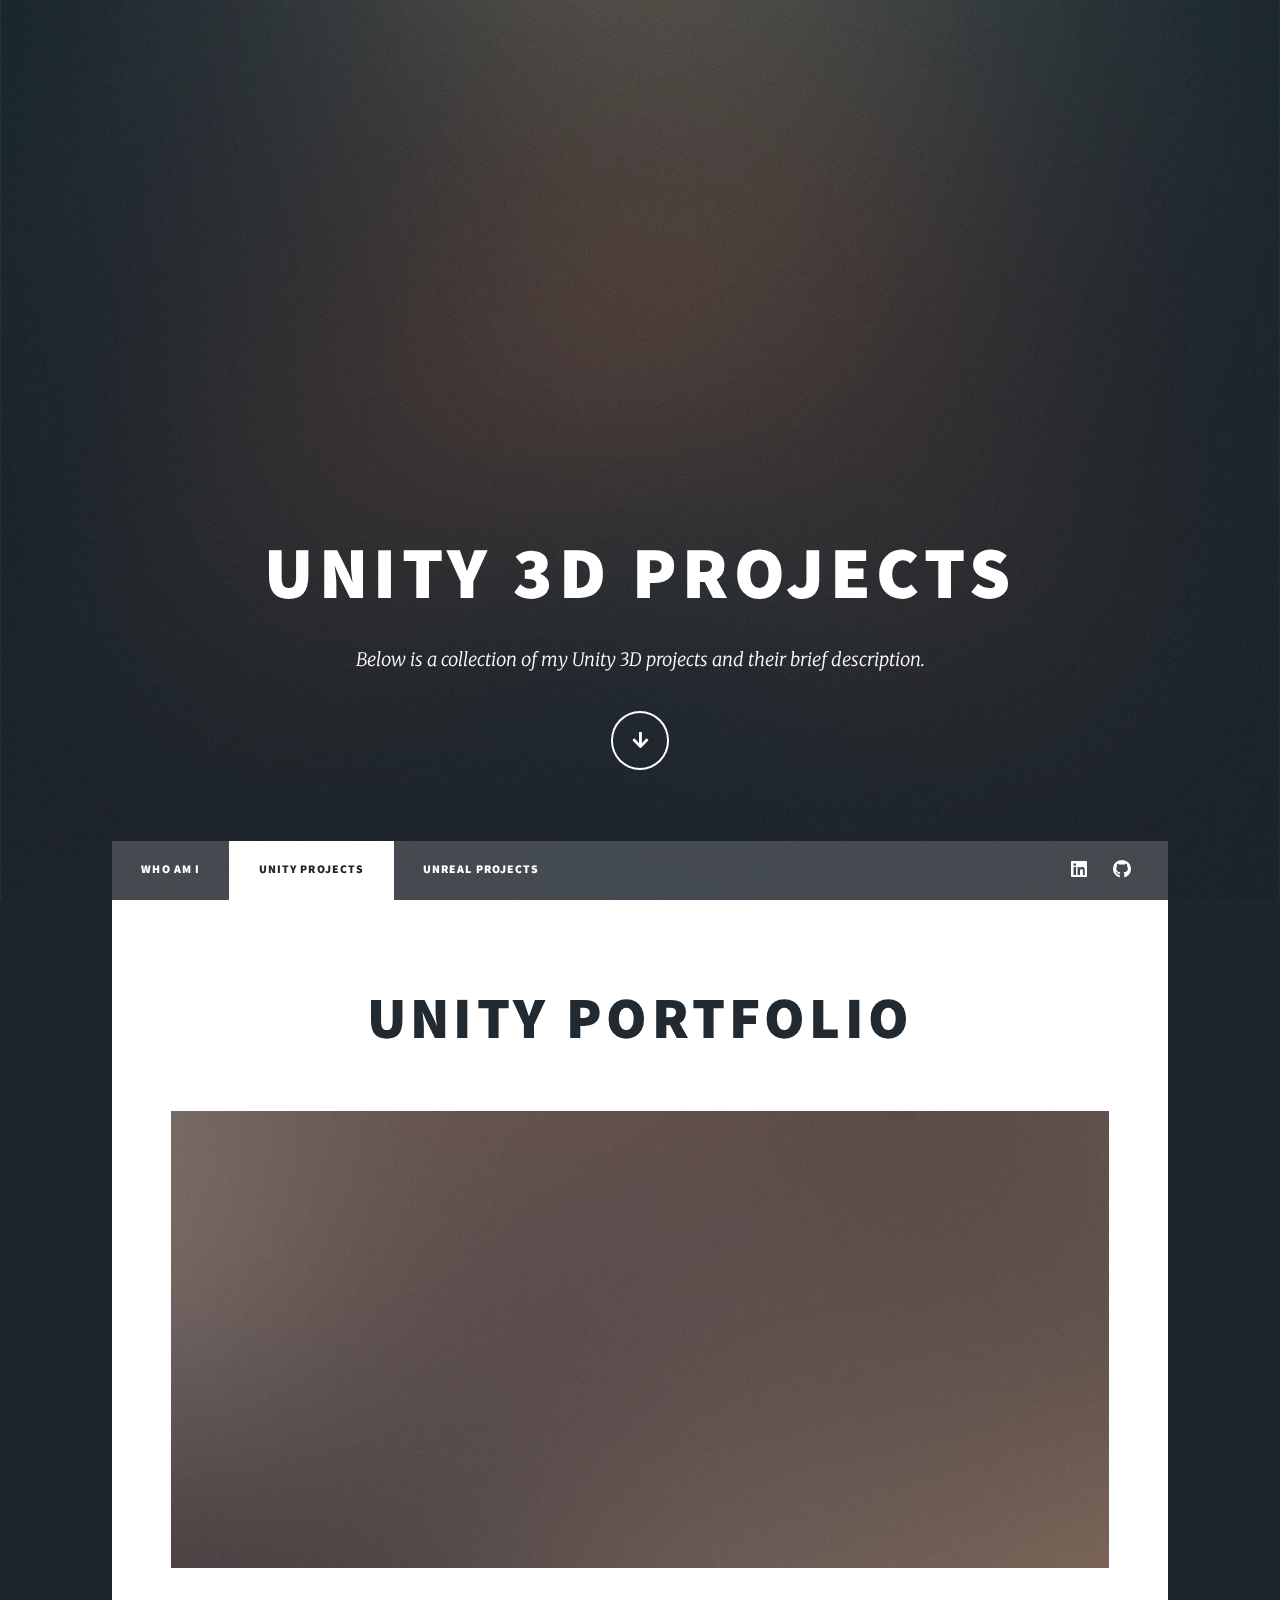
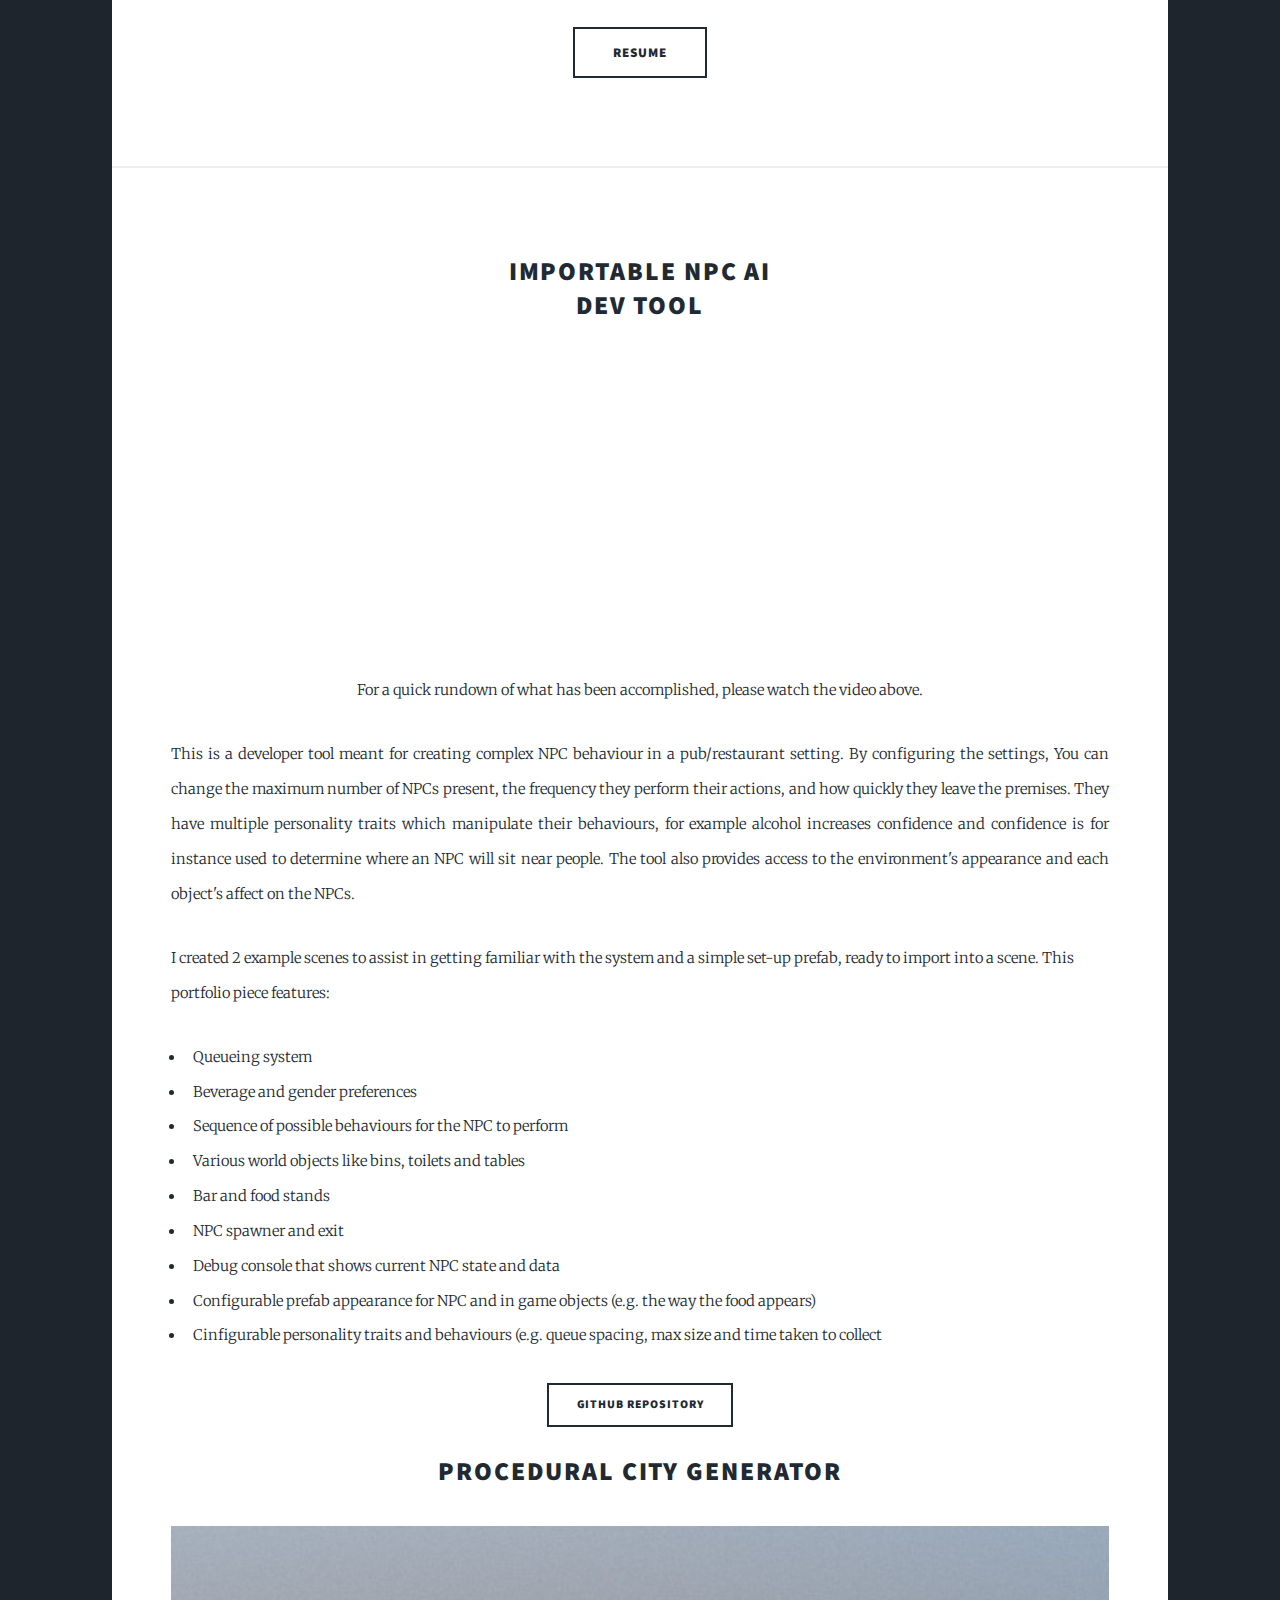
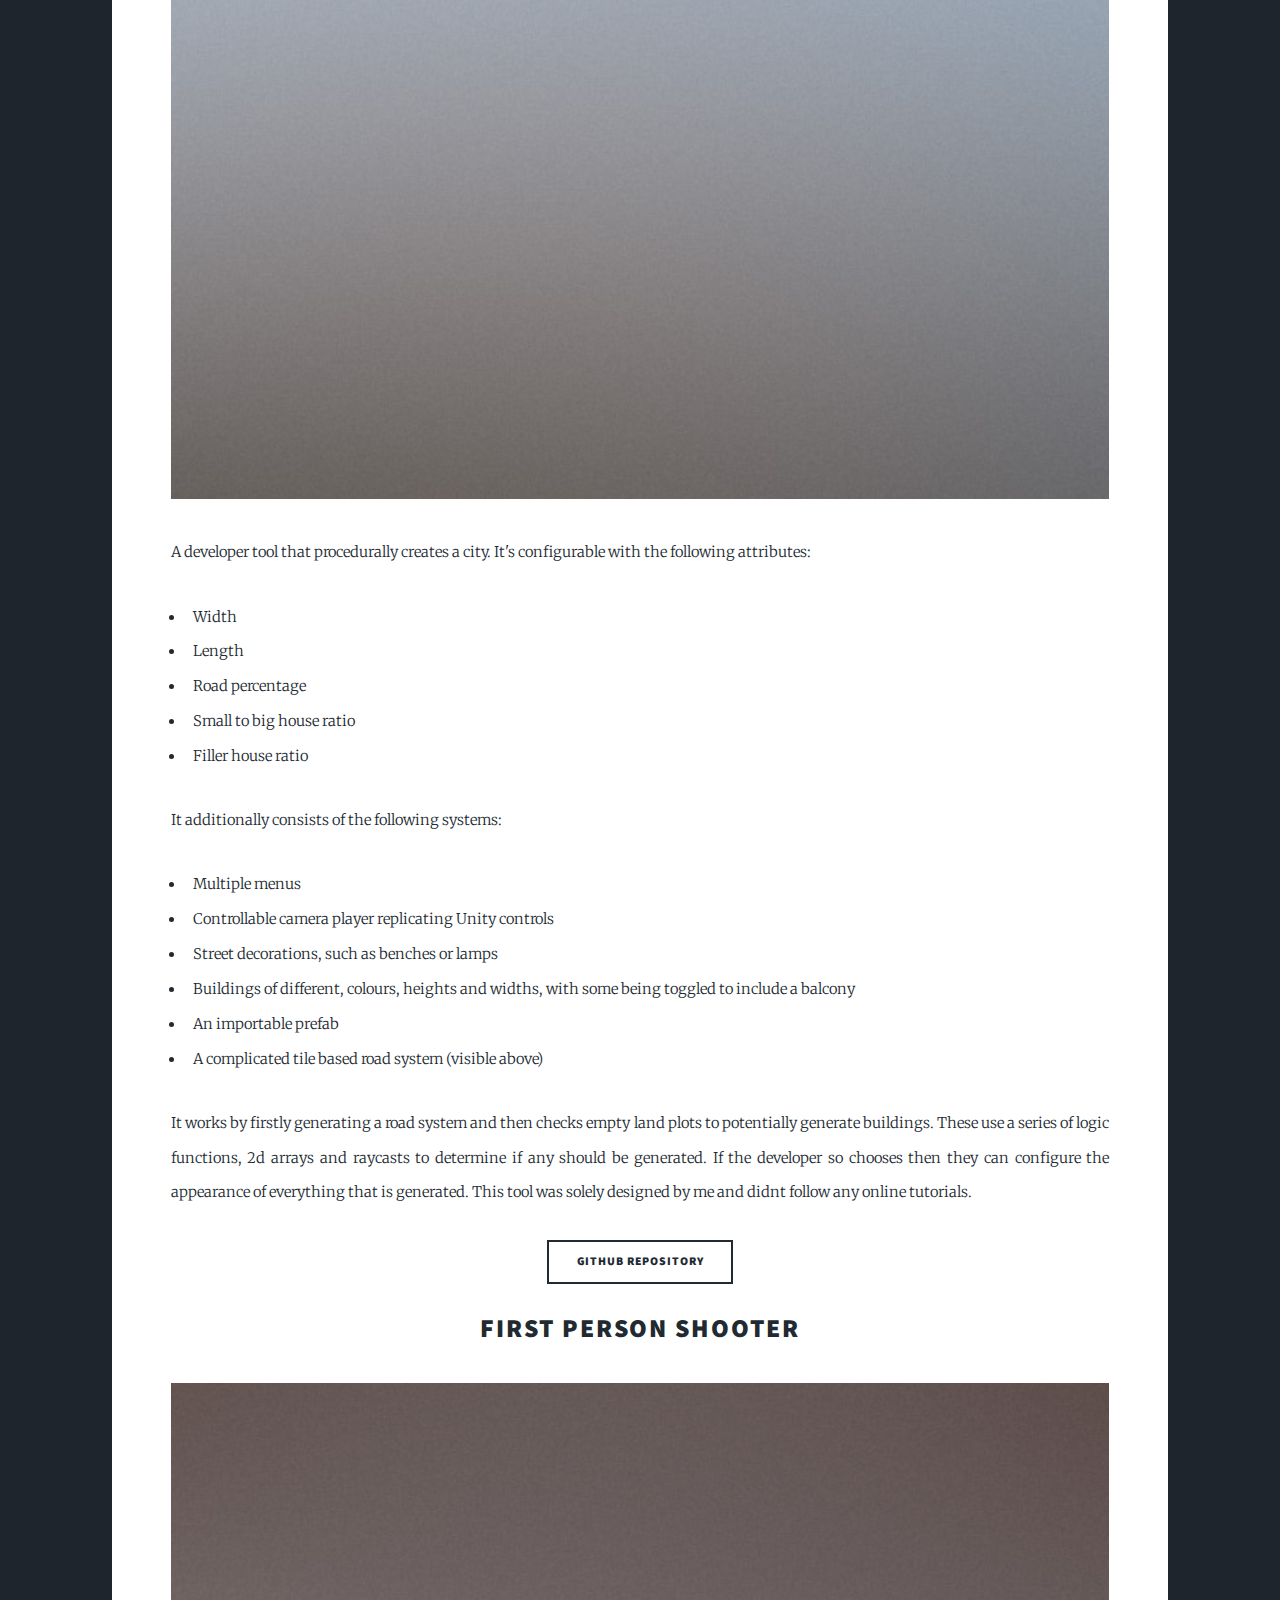
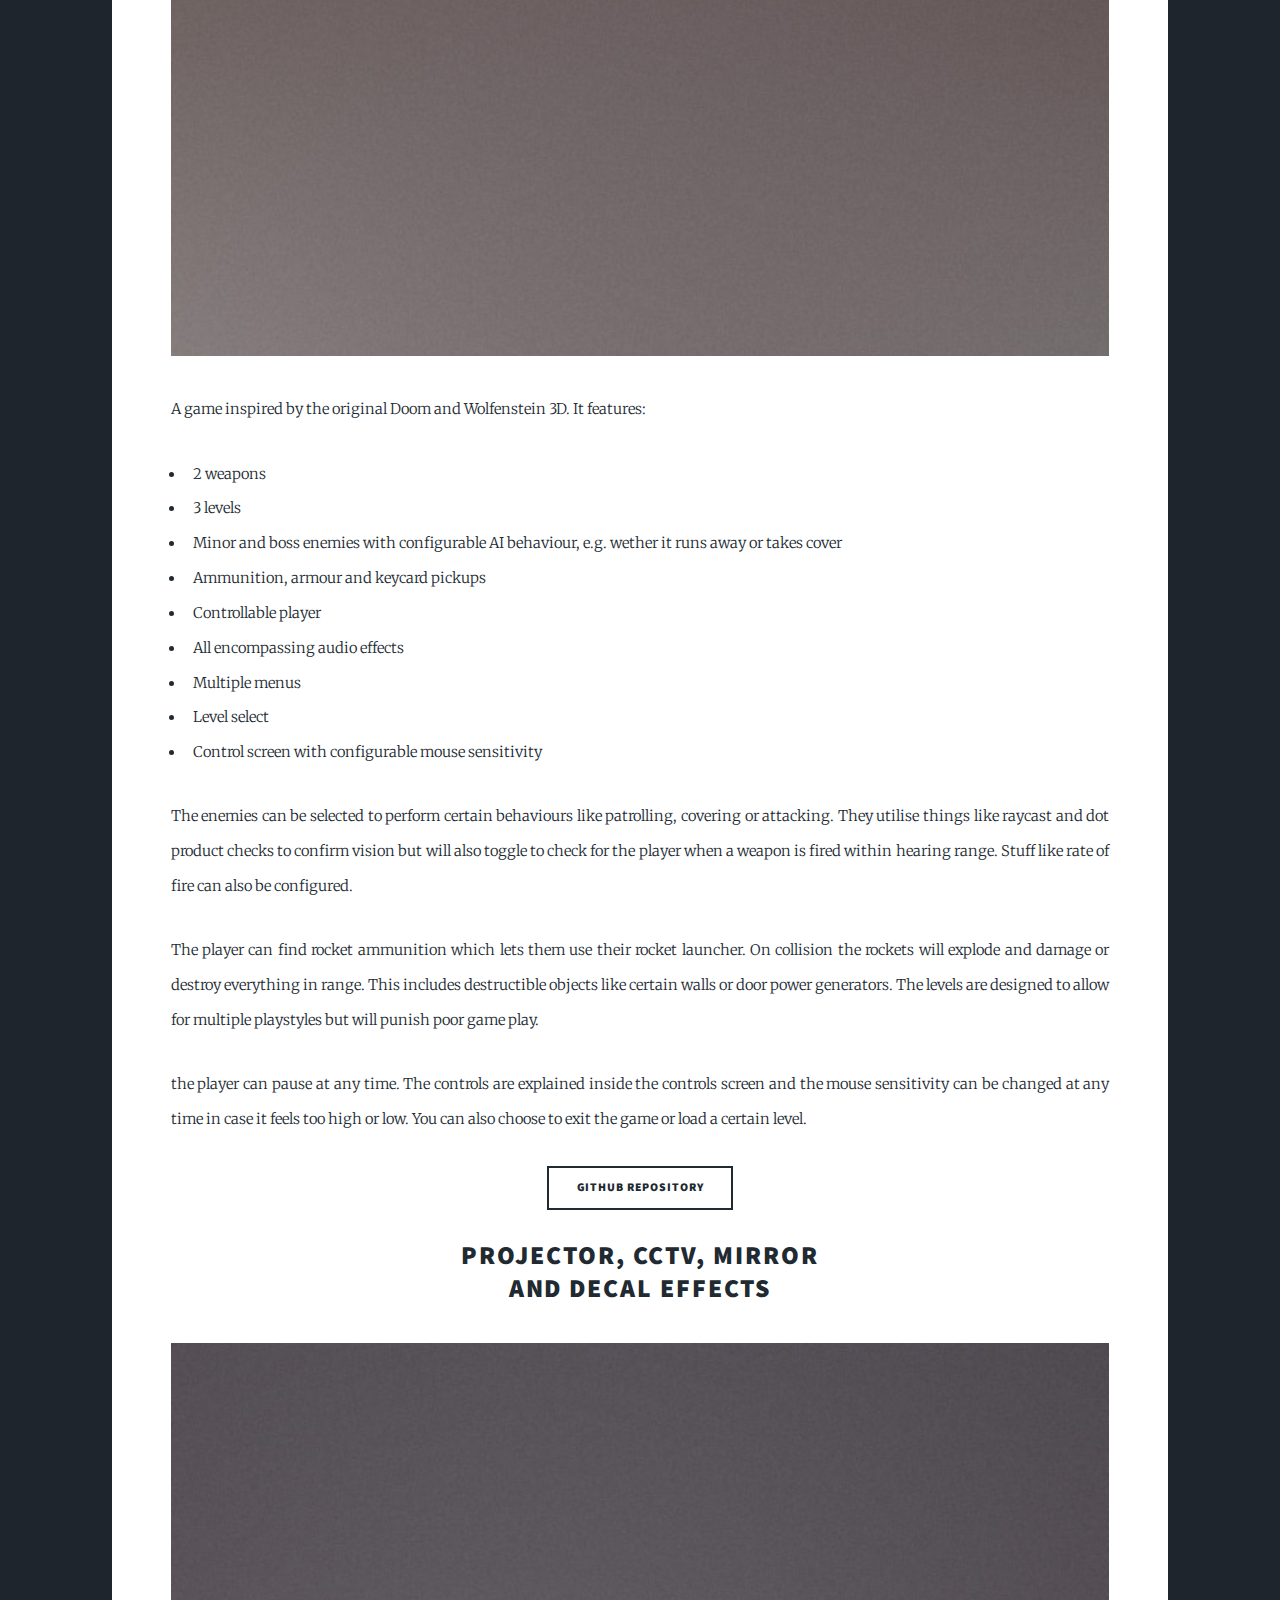
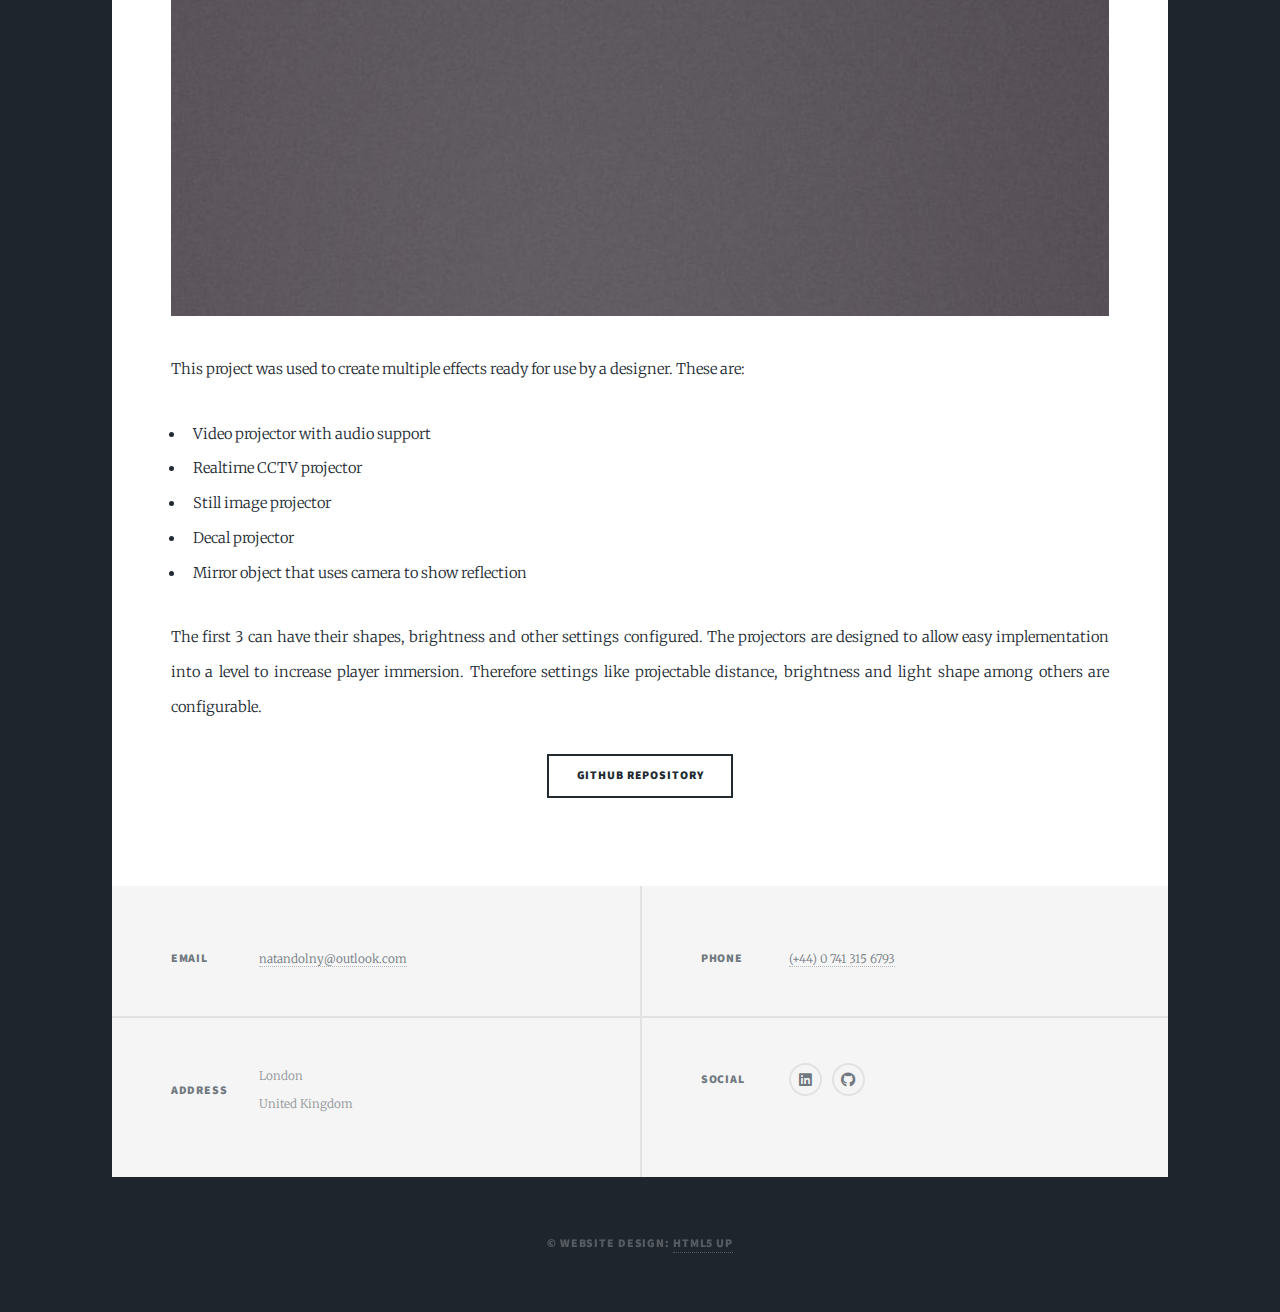
==== unity.html @ eb3427f4 "Upload of Website" ====
<!DOCTYPE HTML>
<!--
	Massively by HTML5 UP
	html5up.net | @ajlkn
	Free for personal and commercial use under the CCA 3.0 license (html5up.net/license)
-->
<html>
	<head>
		<title>Natan Dolny Portfolio</title>
		<meta charset="utf-8" />
		<meta name="viewport" content="width=device-width, initial-scale=1, user-scalable=no" />
		<link rel="stylesheet" href="assets/css/main.css" />
		<noscript><link rel="stylesheet" href="assets/css/noscript.css" /></noscript>
	</head>
	<body class="is-preload">

		<!-- Wrapper -->
			<div id="wrapper" class="fade-in">

				<!-- Intro -->
					<div id="intro">
						<h1>Unity 3D Projects<br />
						</h1>
						<p>
							Below is a collection of my Unity 3D projects and their brief description.
						</p>
						<ul class="actions">
							<li><a href="#header" class="button icon solid solo fa-arrow-down scrolly">Continue</a></li>
						</ul>
					</div>

				<!-- Header -->
					<header id="header">
						<a href="intro.html" class="logo">Natan Dolny<br> Portfolio</a>
					</header>

				<!-- Nav -->
					<nav id="nav">
						<ul class="links">
							<li><a href="intro.html">Who Am I</a></li>
							<li class = "active"><a href="unity.html">Unity Projects</a></li>
							<li><a href="unreal.html">Unreal Projects</a></li>
						</ul>
						<ul class="icons">
							<li><a href="https://www.linkedin.com/in/natan-dolny/" target = "_blank" class="icon brands fa-linkedin"><span class="label">linkedin</span></a></li>
							<li><a href="https://github.com/NatanDolny" target = "_blank" class="icon brands fa-github"><span class="label">GitHub</span></a></li>
						</ul>
					</nav>

				<!-- Main -->
					<div id="main">

						<!-- Featured Post -->
							<article class="post featured">
								<header class="major">
									<h2><a></a> Unity Portfolio</a></h2>
									<p>
										
									</p>
								</header>
								<a href="#" class="image main"><img src="images/pic01.jpg" alt="" /></a>
								<ul class="actions special">
									<li><a target = "_blank" href= "/CV_Natan_Dolny.pdf" class="button large">Resume</a></li>
								</ul>
							</article>

						<!-- Posts -->
							<section class="post featured">
								<article>
									<header>
										<h2>Importable NPC AI <br> Dev Tool</h2>
									</header>
									<iframe width="560" height="315" src="https://www.youtube.com/embed/2rvyiifFRRY" title="YouTube video player" 
									frameborder="0" 
									allow="accelerometer; autoplay; clipboard-write; encrypted-media; gyroscope; picture-in-picture; web-share" 
									allowfullscreen></iframe>
									<p style="text-align:center">
										For a quick rundown of what has been accomplished, please watch the video above.
									</p>
									<p>
										This is a developer tool meant for creating complex NPC behaviour in a pub/restaurant 
										setting. By configuring the settings, You can change the maximum number of NPCs present, 
										the frequency they perform their actions, and how quickly they leave the premises. They 
										have multiple personality traits which manipulate their behaviours, for example alcohol 
										increases confidence and confidence is for instance used to determine where an NPC will 
										sit near people. The tool also provides access to the environment's appearance and each 
										object's affect on the NPCs.
									</p>
									<p style = "text-align: left;">	
										I created 2 example scenes to assist  in getting familiar with the system and a 
										simple set-up prefab, ready to import into a scene. This portfolio piece features:
										<ul style = "text-align: left;">
											<li>Queueing system</li>
											<li>Beverage and gender preferences</li>
											<li>Sequence of possible behaviours for the NPC to perform</li>
											<li>Various world objects like bins, toilets and tables	</li>
											<li>Bar and food stands</li>
											<li>NPC spawner and exit</li>
											<li>Debug console that shows current NPC state and data</li>
											<li>Configurable prefab appearance for NPC and in game objects (e.g. the way the food 
												appears)</li>
											<li>Cinfigurable personality traits and behaviours (e.g. queue spacing, max size and 
												time taken to collect</li>
										</ul>
									</p>

									<ul class="actions special">
										<li><a href="https://github.com/NatanDolny/Complex_NPC_AI" target = "_blank" class="button">GitHub Repository</a></li>
									</ul>
								</article>
								<article>
									<header>
										<h2>Procedural City Generator</h2>
									</header>
									<a  class="image fit"><img src="images/pic05.jpg" alt="" /></a>
									<p style="text-align: left;">
										A developer tool that procedurally creates a city. It's configurable with the following 
										attributes:
										<ul style = "text-align: left;">
											<li>Width</li>
											<li>Length</li>
											<li>Road percentage</li>
											<li>Small to big house ratio</li>
											<li>Filler house ratio</li>
										</ul>
									</p>
									<p style="text-align: left;">
										It additionally consists of the following systems:
										<ul style="text-align: left;">
											<li>Multiple menus</li>
											<li>Controllable camera player replicating Unity controls</li>
											<li>Street decorations, such as benches or lamps</li>
											<li>Buildings of different, colours, heights and widths, with some being toggled to include a 
												balcony</li>
											<li>An importable prefab</li>
											<li>A complicated tile based road system (visible above)</li>
										</ul>
									</p>
									<p>
										It works by firstly generating a road system and then checks empty land plots to potentially 
										generate buildings. These use a series of logic functions, 2d arrays and raycasts to determine
										if any should be generated. If the developer so chooses then they can configure the appearance 
										of everything that is generated. This tool was solely designed by me and didnt follow any online
										tutorials. 
									</p>
									<ul class="actions special">
										<li><a href="https://github.com/NatanDolny/City_Generator" target = "_blank" class="button"> GitHub Repository</a></li>
									</ul>
								</article>
								<article>
									<header>
										<h2> First Person Shooter</h2>
									</header>
									<a  class="image fit"><img src="images/pic03.jpg" alt="" /></a>
									<p>
										A game inspired by the original Doom and Wolfenstein 3D. It features:
										<ul style = "text-align: left;">
											<li>2 weapons </li>
											<li>3 levels</li>
											<li>Minor and boss enemies with configurable AI behaviour, e.g. wether it runs away or takes
												cover</li>
											<li>Ammunition, armour and keycard pickups</li>
											<li>Controllable player</li>
											<li>All encompassing audio effects</li>
											<li>Multiple menus</li>
											<li>Level select</li>
											<li>Control screen with configurable mouse sensitivity</li>
										</ul> 
										</p>
									<p>
										The enemies can be selected to perform certain behaviours like patrolling, covering or attacking.
										They utilise things like raycast and dot product checks to confirm vision but will also toggle to 
										check for the player when a weapon is fired within hearing range. Stuff like rate of fire can also 
										be configured.
									</p>
									<p>
										The player can find rocket ammunition which lets them use their rocket launcher. On collision the 
										rockets will explode and damage or destroy everything in range. This includes destructible objects 
										like certain walls or door power generators. The levels are designed to allow for multiple 
										playstyles but will punish poor game play. 
									</p>
									<p>
										the player can pause at any time. The controls are explained inside the controls screen and the 
										mouse sensitivity can be changed at any time in case it feels too high or low. You can also choose
										to exit the game or load a certain level.
									</p>
									<ul class="actions special">
										<li><a href="https://github.com/NatanDolny/FPS_Portfolio" class="button">GitHub Repository</a></li>
									</ul>
								</article>
								<article>
									<header>
										<h2>Projector, CCTV, Mirror <br> and Decal Effects</a></h2>
									</header>
									<a href="#" target = "_blank" class="image fit"><img src="images/pic04.jpg" alt="" /></a>
									<p>
										This project was used to create multiple effects ready for use by a designer. These are:
										<ul style="text-align: left;">
											<li>Video projector with audio support</li>
											<li>Realtime CCTV projector</li>
											<li>Still image projector</li>
											<li>Decal projector</li>
											<li>Mirror object that uses camera to show reflection</li>
										</ul>
									</p>
									<p>
										The first 3 can have their shapes, brightness and other settings configured. The projectors are 
										designed to allow easy implementation into a level to increase player immersion. Therefore settings 
										like projectable distance, brightness and light shape among others are configurable.
									</p>
									<ul class="actions special">
										<li><a href="#" target = "_blank" class="button">GitHub Repository</a></li>
									</ul>
								</article>
							</section>
					</div>

				<!-- Footer -->
					<footer id="footer">
						<section class="split contact">
							<section>
								<h3>Email</h3>
								<p><a href = "#"> natandolny@outlook.com</a></p>
							</section>
							<section>
								<h3>Address</h3>
								<p>
									London<br />
									United Kingdom</p>
							</section>
						</section>
						<section class="split contact">
							<section>
								<h3>Phone</h3>
								<p><a href="#">(+44) 0 741 315 6793</a></p>
							</section>
							<section>
								<h3>Social</h3>
								<ul class="icons alt">
									<li><a href="https://www.linkedin.com/in/natan-dolny/" target = "_blank" class="icon brands fa-linkedin"><span class="label">linkedin</span></a></li>
									<li><a href="https://github.com/NatanDolny" target = "_blank" class="icon brands fa-github"><span class="label">GitHub</span></a></li>
								</ul>
							</section>
						</section>
					</footer>

				<!-- Copyright -->
					<div id="copyright">
						<ul><li>&copy; Website Design: <a href="https://html5up.net">HTML5 UP</a></li></ul>
					</div>

			</div>

		<!-- Scripts -->
			<script src="assets/js/jquery.min.js"></script>
			<script src="assets/js/jquery.scrollex.min.js"></script>
			<script src="assets/js/jquery.scrolly.min.js"></script>
			<script src="assets/js/browser.min.js"></script>
			<script src="assets/js/breakpoints.min.js"></script>
			<script src="assets/js/util.js"></script>
			<script src="assets/js/main.js"></script>

	</body>
</html>
---- assets/css/main.css ----
@import url(fontawesome-all.min.css);
@import url("https://fonts.googleapis.com/css?family=Merriweather:300,700,300italic,700italic|Source+Sans+Pro:900");

/*
	Massively by HTML5 UP
	html5up.net | @ajlkn
	Free for personal and commercial use under the CCA 3.0 license (html5up.net/license)
*/

html, body, div, span, applet, object,
iframe, h1, h2, h3, h4, h5, h6, p, blockquote,
pre, a, abbr, acronym, address, big, cite,
code, del, dfn, em, img, ins, kbd, q, s, samp,
small, strike, strong, sub, sup, tt, var, b,
u, i, center, dl, dt, dd, ol, ul, li, fieldset,
form, label, legend, table, caption, tbody,
tfoot, thead, tr, th, td, article, aside,
canvas, details, embed, figure, figcaption,
footer, header, hgroup, menu, nav, output, ruby,
section, summary, time, mark, audio, video {
	margin: 0;
	padding: 0;
	border: 0;
	font-size: 100%;
	font: inherit;
	vertical-align: baseline;}

article, aside, details, figcaption, figure,
footer, header, hgroup, menu, nav, section {
	display: block;}

body {
	line-height: 1;
}

ol, ul {
	list-style: none;
}

blockquote, q {
	quotes: none;
}

	blockquote:before, blockquote:after, q:before, q:after {
		content: '';
		content: none;
	}

table {
	border-collapse: collapse;
	border-spacing: 0;
}

body {
	-webkit-text-size-adjust: none;
}

mark {
	background-color: transparent;
	color: inherit;
}

input::-moz-focus-inner {
	border: 0;
	padding: 0;
}

input, select, textarea {
	-moz-appearance: none;
	-webkit-appearance: none;
	-ms-appearance: none;
	appearance: none;
}

/* Basic */

	@-ms-viewport {
		width: device-width;
	}

	body {
		-ms-overflow-style: scrollbar;
	}

	@media screen and (max-width: 480px) {

		html, body {
			min-width: 320px;
		}

	}

	html {
		box-sizing: border-box;
	}

	*, *:before, *:after {
		box-sizing: inherit;
	}

	body {
		background-color: #1e252d;
	}

		body.is-preload *, body.is-preload *:before, body.is-preload *:after {
			-moz-animation: none !important;
			-webkit-animation: none !important;
			-ms-animation: none !important;
			animation: none !important;
			-moz-transition: none !important;
			-webkit-transition: none !important;
			-ms-transition: none !important;
			transition: none !important;
		}

/* Type */

	html {
		font-size: 16pt;
	}

		@media screen and (max-width: 1680px) {

			html {
				font-size: 12pt;
			}

		}

		@media screen and (max-width: 1280px) {

			html {
				font-size: 11pt;
			}

		}

		@media screen and (max-width: 360px) {

			html {
				font-size: 10pt;
			}

		}

	body {
		color: #212931;
	}

	body, input, select, textarea {
		font-family: "Merriweather", Georgia, serif;
		font-weight: 300;
		font-size: 1rem;
		line-height: 2.375;
	}

	a {
		-moz-transition: color 0.2s ease-in-out, background-color 0.2s ease-in-out, border-color 0.2s ease-in-out, box-shadow 0.2s ease-in-out;
		-webkit-transition: color 0.2s ease-in-out, background-color 0.2s ease-in-out, border-color 0.2s ease-in-out, box-shadow 0.2s ease-in-out;
		-ms-transition: color 0.2s ease-in-out, background-color 0.2s ease-in-out, border-color 0.2s ease-in-out, box-shadow 0.2s ease-in-out;
		transition: color 0.2s ease-in-out, background-color 0.2s ease-in-out, border-color 0.2s ease-in-out, box-shadow 0.2s ease-in-out;
		border-bottom: dotted 1px;
		text-decoration: none;
	}

		a:hover {
			border-bottom-color: transparent;
		}

	strong, b {
		font-weight: 600;
	}

	em, i {
		font-style: italic;
	}

	p {
		text-align: justify;
		margin: 0 0 2rem 0;
	}

	h1, h2, h3, h4, h5, h6 {
		font-family: "Source Sans Pro", Helvetica, sans-serif;
		font-weight: 900;
		line-height: 1.5;
		letter-spacing: 0.075em;
		text-transform: uppercase;
		margin: 0 0 1rem 0;
	}

		h1 a, h2 a, h3 a, h4 a, h5 a, h6 a {
			border-bottom: 0;
			color: inherit;
			text-decoration: none;
		}

	h1 {
		font-size: 4rem;
		line-height: 1.1;
		margin: 0 0 2rem 0;
	}

	h2 {
		font-size: 1.75rem;
		line-height: 1.3;
		margin: 0 0 1.5rem 0;
	}

	h3 {
		font-size: 1.25rem;
		margin: 0 0 1.5rem 0;
	}

	h4 {
		font-size: 1rem;
	}

	h5 {
		font-size: 0.9rem;
	}

	h6 {
		font-size: 0.8rem;
	}

	sub {
		font-size: 0.8rem;
		position: relative;
		top: 0.5rem;
	}

	sup {
		font-size: 0.8rem;
		position: relative;
		top: -0.5rem;
	}

	blockquote {
		border-left: solid 4px;
		font-style: italic;
		margin: 0 0 2rem 0;
		padding: 0.5rem 0 0.5rem 2rem;
	}

	code {
		border: solid 2px;
		font-family: "Courier New", monospace;
		font-size: 0.9rem;
		margin: 0 0.25rem;
		padding: 0.25rem 0.65rem;
	}

	pre {
		-webkit-overflow-scrolling: touch;
		font-family: "Courier New", monospace;
		font-size: 0.9rem;
		margin: 0 0 2rem 0;
	}

		pre code {
			display: block;
			line-height: 1.75;
			padding: 1rem 1.5rem;
			overflow-x: auto;
		}

	hr {
		border: 0;
		border-bottom: solid 2px;
		margin: 3rem 0;
	}

		hr.major {
			margin: 5rem 0;
		}

	.align-left {
		text-align: left;
	}

	.align-center {
		text-align: center;
	}

	.align-right {
		text-align: right;
	}

	input, select, textarea {
		color: #212931;
	}

	a {
		color: #212931;
		border-bottom-color: rgba(33, 41, 49, 0.5);
	}

		a:hover {
			border-bottom-color: transparent;
			color: #18bfef !important;
		}

	strong, b {
		color: #212931;
	}

	h1, h2, h3, h4, h5, h6 {
		color: #212931;
	}

	blockquote {
		border-left-color: #eeeeee;
	}

	code {
		background: rgba(220, 220, 220, 0.25);
		border-color: #eeeeee;
	}

	hr {
		border-bottom-color: #eeeeee;
	}

/* Row */

	.row {
		display: flex;
		flex-wrap: wrap;
		box-sizing: border-box;
		align-items: stretch;
	}

		.row > * {
			box-sizing: border-box;
		}

		.row.gtr-uniform > * > :last-child {
			margin-bottom: 0;
		}

		.row.aln-left {
			justify-content: flex-start;
		}

		.row.aln-center {
			justify-content: center;
		}

		.row.aln-right {
			justify-content: flex-end;
		}

		.row.aln-top {
			align-items: flex-start;
		}

		.row.aln-middle {
			align-items: center;
		}

		.row.aln-bottom {
			align-items: flex-end;
		}

		.row > .imp {
			order: -1;
		}

		.row > .col-1 {
			width: 8.33333%;
		}

		.row > .off-1 {
			margin-left: 8.33333%;
		}

		.row > .col-2 {
			width: 16.66667%;
		}

		.row > .off-2 {
			margin-left: 16.66667%;
		}

		.row > .col-3 {
			width: 25%;
		}

		.row > .off-3 {
			margin-left: 25%;
		}

		.row > .col-4 {
			width: 33.33333%;
		}

		.row > .off-4 {
			margin-left: 33.33333%;
		}

		.row > .col-5 {
			width: 41.66667%;
		}

		.row > .off-5 {
			margin-left: 41.66667%;
		}

		.row > .col-6 {
			width: 50%;
		}

		.row > .off-6 {
			margin-left: 50%;
		}

		.row > .col-7 {
			width: 58.33333%;
		}

		.row > .off-7 {
			margin-left: 58.33333%;
		}

		.row > .col-8 {
			width: 66.66667%;
		}

		.row > .off-8 {
			margin-left: 66.66667%;
		}

		.row > .col-9 {
			width: 75%;
		}

		.row > .off-9 {
			margin-left: 75%;
		}

		.row > .col-10 {
			width: 83.33333%;
		}

		.row > .off-10 {
			margin-left: 83.33333%;
		}

		.row > .col-11 {
			width: 91.66667%;
		}

		.row > .off-11 {
			margin-left: 91.66667%;
		}

		.row > .col-12 {
			width: 100%;
		}

		.row > .off-12 {
			margin-left: 100%;
		}

		.row.gtr-0 {
			margin-top: 0;
			margin-left: 0rem;
		}

			.row.gtr-0 > * {
				padding: 0 0 0 0rem;
			}

			.row.gtr-0.gtr-uniform {
				margin-top: 0rem;
			}

				.row.gtr-0.gtr-uniform > * {
					padding-top: 0rem;
				}

		.row.gtr-25 {
			margin-top: 0;
			margin-left: -0.375rem;
		}

			.row.gtr-25 > * {
				padding: 0 0 0 0.375rem;
			}

			.row.gtr-25.gtr-uniform {
				margin-top: -0.375rem;
			}

				.row.gtr-25.gtr-uniform > * {
					padding-top: 0.375rem;
				}

		.row.gtr-50 {
			margin-top: 0;
			margin-left: -0.75rem;
		}

			.row.gtr-50 > * {
				padding: 0 0 0 0.75rem;
			}

			.row.gtr-50.gtr-uniform {
				margin-top: -0.75rem;
			}

				.row.gtr-50.gtr-uniform > * {
					padding-top: 0.75rem;
				}

		.row {
			margin-top: 0;
			margin-left: -1.5rem;
		}

			.row > * {
				padding: 0 0 0 1.5rem;
			}

			.row.gtr-uniform {
				margin-top: -1.5rem;
			}

				.row.gtr-uniform > * {
					padding-top: 1.5rem;
				}

		.row.gtr-150 {
			margin-top: 0;
			margin-left: -2.25rem;
		}

			.row.gtr-150 > * {
				padding: 0 0 0 2.25rem;
			}

			.row.gtr-150.gtr-uniform {
				margin-top: -2.25rem;
			}

				.row.gtr-150.gtr-uniform > * {
					padding-top: 2.25rem;
				}

		.row.gtr-200 {
			margin-top: 0;
			margin-left: -3rem;
		}

			.row.gtr-200 > * {
				padding: 0 0 0 3rem;
			}

			.row.gtr-200.gtr-uniform {
				margin-top: -3rem;
			}

				.row.gtr-200.gtr-uniform > * {
					padding-top: 3rem;
				}

		@media screen and (max-width: 1680px) {

			.row {
				display: flex;
				flex-wrap: wrap;
				box-sizing: border-box;
				align-items: stretch;
			}

				.row > * {
					box-sizing: border-box;
				}

				.row.gtr-uniform > * > :last-child {
					margin-bottom: 0;
				}

				.row.aln-left {
					justify-content: flex-start;
				}

				.row.aln-center {
					justify-content: center;
				}

				.row.aln-right {
					justify-content: flex-end;
				}

				.row.aln-top {
					align-items: flex-start;
				}

				.row.aln-middle {
					align-items: center;
				}

				.row.aln-bottom {
					align-items: flex-end;
				}

				.row > .imp-xlarge {
					order: -1;
				}

				.row > .col-1-xlarge {
					width: 8.33333%;
				}

				.row > .off-1-xlarge {
					margin-left: 8.33333%;
				}

				.row > .col-2-xlarge {
					width: 16.66667%;
				}

				.row > .off-2-xlarge {
					margin-left: 16.66667%;
				}

				.row > .col-3-xlarge {
					width: 25%;
				}

				.row > .off-3-xlarge {
					margin-left: 25%;
				}

				.row > .col-4-xlarge {
					width: 33.33333%;
				}

				.row > .off-4-xlarge {
					margin-left: 33.33333%;
				}

				.row > .col-5-xlarge {
					width: 41.66667%;
				}

				.row > .off-5-xlarge {
					margin-left: 41.66667%;
				}

				.row > .col-6-xlarge {
					width: 50%;
				}

				.row > .off-6-xlarge {
					margin-left: 50%;
				}

				.row > .col-7-xlarge {
					width: 58.33333%;
				}

				.row > .off-7-xlarge {
					margin-left: 58.33333%;
				}

				.row > .col-8-xlarge {
					width: 66.66667%;
				}

				.row > .off-8-xlarge {
					margin-left: 66.66667%;
				}

				.row > .col-9-xlarge {
					width: 75%;
				}

				.row > .off-9-xlarge {
					margin-left: 75%;
				}

				.row > .col-10-xlarge {
					width: 83.33333%;
				}

				.row > .off-10-xlarge {
					margin-left: 83.33333%;
				}

				.row > .col-11-xlarge {
					width: 91.66667%;
				}

				.row > .off-11-xlarge {
					margin-left: 91.66667%;
				}

				.row > .col-12-xlarge {
					width: 100%;
				}

				.row > .off-12-xlarge {
					margin-left: 100%;
				}

				.row.gtr-0 {
					margin-top: 0;
					margin-left: 0rem;
				}

					.row.gtr-0 > * {
						padding: 0 0 0 0rem;
					}

					.row.gtr-0.gtr-uniform {
						margin-top: 0rem;
					}

						.row.gtr-0.gtr-uniform > * {
							padding-top: 0rem;
						}

				.row.gtr-25 {
					margin-top: 0;
					margin-left: -0.375rem;
				}

					.row.gtr-25 > * {
						padding: 0 0 0 0.375rem;
					}

					.row.gtr-25.gtr-uniform {
						margin-top: -0.375rem;
					}

						.row.gtr-25.gtr-uniform > * {
							padding-top: 0.375rem;
						}

				.row.gtr-50 {
					margin-top: 0;
					margin-left: -0.75rem;
				}

					.row.gtr-50 > * {
						padding: 0 0 0 0.75rem;
					}

					.row.gtr-50.gtr-uniform {
						margin-top: -0.75rem;
					}

						.row.gtr-50.gtr-uniform > * {
							padding-top: 0.75rem;
						}

				.row {
					margin-top: 0;
					margin-left: -1.5rem;
				}

					.row > * {
						padding: 0 0 0 1.5rem;
					}

					.row.gtr-uniform {
						margin-top: -1.5rem;
					}

						.row.gtr-uniform > * {
							padding-top: 1.5rem;
						}

				.row.gtr-150 {
					margin-top: 0;
					margin-left: -2.25rem;
				}

					.row.gtr-150 > * {
						padding: 0 0 0 2.25rem;
					}

					.row.gtr-150.gtr-uniform {
						margin-top: -2.25rem;
					}

						.row.gtr-150.gtr-uniform > * {
							padding-top: 2.25rem;
						}

				.row.gtr-200 {
					margin-top: 0;
					margin-left: -3rem;
				}

					.row.gtr-200 > * {
						padding: 0 0 0 3rem;
					}

					.row.gtr-200.gtr-uniform {
						margin-top: -3rem;
					}

						.row.gtr-200.gtr-uniform > * {
							padding-top: 3rem;
						}

		}

		@media screen and (max-width: 1280px) {

			.row {
				display: flex;
				flex-wrap: wrap;
				box-sizing: border-box;
				align-items: stretch;
			}

				.row > * {
					box-sizing: border-box;
				}

				.row.gtr-uniform > * > :last-child {
					margin-bottom: 0;
				}

				.row.aln-left {
					justify-content: flex-start;
				}

				.row.aln-center {
					justify-content: center;
				}

				.row.aln-right {
					justify-content: flex-end;
				}

				.row.aln-top {
					align-items: flex-start;
				}

				.row.aln-middle {
					align-items: center;
				}

				.row.aln-bottom {
					align-items: flex-end;
				}

				.row > .imp-large {
					order: -1;
				}

				.row > .col-1-large {
					width: 8.33333%;
				}

				.row > .off-1-large {
					margin-left: 8.33333%;
				}

				.row > .col-2-large {
					width: 16.66667%;
				}

				.row > .off-2-large {
					margin-left: 16.66667%;
				}

				.row > .col-3-large {
					width: 25%;
				}

				.row > .off-3-large {
					margin-left: 25%;
				}

				.row > .col-4-large {
					width: 33.33333%;
				}

				.row > .off-4-large {
					margin-left: 33.33333%;
				}

				.row > .col-5-large {
					width: 41.66667%;
				}

				.row > .off-5-large {
					margin-left: 41.66667%;
				}

				.row > .col-6-large {
					width: 50%;
				}

				.row > .off-6-large {
					margin-left: 50%;
				}

				.row > .col-7-large {
					width: 58.33333%;
				}

				.row > .off-7-large {
					margin-left: 58.33333%;
				}

				.row > .col-8-large {
					width: 66.66667%;
				}

				.row > .off-8-large {
					margin-left: 66.66667%;
				}

				.row > .col-9-large {
					width: 75%;
				}

				.row > .off-9-large {
					margin-left: 75%;
				}

				.row > .col-10-large {
					width: 83.33333%;
				}

				.row > .off-10-large {
					margin-left: 83.33333%;
				}

				.row > .col-11-large {
					width: 91.66667%;
				}

				.row > .off-11-large {
					margin-left: 91.66667%;
				}

				.row > .col-12-large {
					width: 100%;
				}

				.row > .off-12-large {
					margin-left: 100%;
				}

				.row.gtr-0 {
					margin-top: 0;
					margin-left: 0rem;
				}

					.row.gtr-0 > * {
						padding: 0 0 0 0rem;
					}

					.row.gtr-0.gtr-uniform {
						margin-top: 0rem;
					}

						.row.gtr-0.gtr-uniform > * {
							padding-top: 0rem;
						}

				.row.gtr-25 {
					margin-top: 0;
					margin-left: -0.375rem;
				}

					.row.gtr-25 > * {
						padding: 0 0 0 0.375rem;
					}

					.row.gtr-25.gtr-uniform {
						margin-top: -0.375rem;
					}

						.row.gtr-25.gtr-uniform > * {
							padding-top: 0.375rem;
						}

				.row.gtr-50 {
					margin-top: 0;
					margin-left: -0.75rem;
				}

					.row.gtr-50 > * {
						padding: 0 0 0 0.75rem;
					}

					.row.gtr-50.gtr-uniform {
						margin-top: -0.75rem;
					}

						.row.gtr-50.gtr-uniform > * {
							padding-top: 0.75rem;
						}

				.row {
					margin-top: 0;
					margin-left: -1.5rem;
				}

					.row > * {
						padding: 0 0 0 1.5rem;
					}

					.row.gtr-uniform {
						margin-top: -1.5rem;
					}

						.row.gtr-uniform > * {
							padding-top: 1.5rem;
						}

				.row.gtr-150 {
					margin-top: 0;
					margin-left: -2.25rem;
				}

					.row.gtr-150 > * {
						padding: 0 0 0 2.25rem;
					}

					.row.gtr-150.gtr-uniform {
						margin-top: -2.25rem;
					}

						.row.gtr-150.gtr-uniform > * {
							padding-top: 2.25rem;
						}

				.row.gtr-200 {
					margin-top: 0;
					margin-left: -3rem;
				}

					.row.gtr-200 > * {
						padding: 0 0 0 3rem;
					}

					.row.gtr-200.gtr-uniform {
						margin-top: -3rem;
					}

						.row.gtr-200.gtr-uniform > * {
							padding-top: 3rem;
						}

		}

		@media screen and (max-width: 980px) {

			.row {
				display: flex;
				flex-wrap: wrap;
				box-sizing: border-box;
				align-items: stretch;
			}

				.row > * {
					box-sizing: border-box;
				}

				.row.gtr-uniform > * > :last-child {
					margin-bottom: 0;
				}

				.row.aln-left {
					justify-content: flex-start;
				}

				.row.aln-center {
					justify-content: center;
				}

				.row.aln-right {
					justify-content: flex-end;
				}

				.row.aln-top {
					align-items: flex-start;
				}

				.row.aln-middle {
					align-items: center;
				}

				.row.aln-bottom {
					align-items: flex-end;
				}

				.row > .imp-medium {
					order: -1;
				}

				.row > .col-1-medium {
					width: 8.33333%;
				}

				.row > .off-1-medium {
					margin-left: 8.33333%;
				}

				.row > .col-2-medium {
					width: 16.66667%;
				}

				.row > .off-2-medium {
					margin-left: 16.66667%;
				}

				.row > .col-3-medium {
					width: 25%;
				}

				.row > .off-3-medium {
					margin-left: 25%;
				}

				.row > .col-4-medium {
					width: 33.33333%;
				}

				.row > .off-4-medium {
					margin-left: 33.33333%;
				}

				.row > .col-5-medium {
					width: 41.66667%;
				}

				.row > .off-5-medium {
					margin-left: 41.66667%;
				}

				.row > .col-6-medium {
					width: 50%;
				}

				.row > .off-6-medium {
					margin-left: 50%;
				}

				.row > .col-7-medium {
					width: 58.33333%;
				}

				.row > .off-7-medium {
					margin-left: 58.33333%;
				}

				.row > .col-8-medium {
					width: 66.66667%;
				}

				.row > .off-8-medium {
					margin-left: 66.66667%;
				}

				.row > .col-9-medium {
					width: 75%;
				}

				.row > .off-9-medium {
					margin-left: 75%;
				}

				.row > .col-10-medium {
					width: 83.33333%;
				}

				.row > .off-10-medium {
					margin-left: 83.33333%;
				}

				.row > .col-11-medium {
					width: 91.66667%;
				}

				.row > .off-11-medium {
					margin-left: 91.66667%;
				}

				.row > .col-12-medium {
					width: 100%;
				}

				.row > .off-12-medium {
					margin-left: 100%;
				}

				.row.gtr-0 {
					margin-top: 0;
					margin-left: 0rem;
				}

					.row.gtr-0 > * {
						padding: 0 0 0 0rem;
					}

					.row.gtr-0.gtr-uniform {
						margin-top: 0rem;
					}

						.row.gtr-0.gtr-uniform > * {
							padding-top: 0rem;
						}

				.row.gtr-25 {
					margin-top: 0;
					margin-left: -0.375rem;
				}

					.row.gtr-25 > * {
						padding: 0 0 0 0.375rem;
					}

					.row.gtr-25.gtr-uniform {
						margin-top: -0.375rem;
					}

						.row.gtr-25.gtr-uniform > * {
							padding-top: 0.375rem;
						}

				.row.gtr-50 {
					margin-top: 0;
					margin-left: -0.75rem;
				}

					.row.gtr-50 > * {
						padding: 0 0 0 0.75rem;
					}

					.row.gtr-50.gtr-uniform {
						margin-top: -0.75rem;
					}

						.row.gtr-50.gtr-uniform > * {
							padding-top: 0.75rem;
						}

				.row {
					margin-top: 0;
					margin-left: -1.5rem;
				}

					.row > * {
						padding: 0 0 0 1.5rem;
					}

					.row.gtr-uniform {
						margin-top: -1.5rem;
					}

						.row.gtr-uniform > * {
							padding-top: 1.5rem;
						}

				.row.gtr-150 {
					margin-top: 0;
					margin-left: -2.25rem;
				}

					.row.gtr-150 > * {
						padding: 0 0 0 2.25rem;
					}

					.row.gtr-150.gtr-uniform {
						margin-top: -2.25rem;
					}

						.row.gtr-150.gtr-uniform > * {
							padding-top: 2.25rem;
						}

				.row.gtr-200 {
					margin-top: 0;
					margin-left: -3rem;
				}

					.row.gtr-200 > * {
						padding: 0 0 0 3rem;
					}

					.row.gtr-200.gtr-uniform {
						margin-top: -3rem;
					}

						.row.gtr-200.gtr-uniform > * {
							padding-top: 3rem;
						}

		}

		@media screen and (max-width: 736px) {

			.row {
				display: flex;
				flex-wrap: wrap;
				box-sizing: border-box;
				align-items: stretch;
			}

				.row > * {
					box-sizing: border-box;
				}

				.row.gtr-uniform > * > :last-child {
					margin-bottom: 0;
				}

				.row.aln-left {
					justify-content: flex-start;
				}

				.row.aln-center {
					justify-content: center;
				}

				.row.aln-right {
					justify-content: flex-end;
				}

				.row.aln-top {
					align-items: flex-start;
				}

				.row.aln-middle {
					align-items: center;
				}

				.row.aln-bottom {
					align-items: flex-end;
				}

				.row > .imp-small {
					order: -1;
				}

				.row > .col-1-small {
					width: 8.33333%;
				}

				.row > .off-1-small {
					margin-left: 8.33333%;
				}

				.row > .col-2-small {
					width: 16.66667%;
				}

				.row > .off-2-small {
					margin-left: 16.66667%;
				}

				.row > .col-3-small {
					width: 25%;
				}

				.row > .off-3-small {
					margin-left: 25%;
				}

				.row > .col-4-small {
					width: 33.33333%;
				}

				.row > .off-4-small {
					margin-left: 33.33333%;
				}

				.row > .col-5-small {
					width: 41.66667%;
				}

				.row > .off-5-small {
					margin-left: 41.66667%;
				}

				.row > .col-6-small {
					width: 50%;
				}

				.row > .off-6-small {
					margin-left: 50%;
				}

				.row > .col-7-small {
					width: 58.33333%;
				}

				.row > .off-7-small {
					margin-left: 58.33333%;
				}

				.row > .col-8-small {
					width: 66.66667%;
				}

				.row > .off-8-small {
					margin-left: 66.66667%;
				}

				.row > .col-9-small {
					width: 75%;
				}

				.row > .off-9-small {
					margin-left: 75%;
				}

				.row > .col-10-small {
					width: 83.33333%;
				}

				.row > .off-10-small {
					margin-left: 83.33333%;
				}

				.row > .col-11-small {
					width: 91.66667%;
				}

				.row > .off-11-small {
					margin-left: 91.66667%;
				}

				.row > .col-12-small {
					width: 100%;
				}

				.row > .off-12-small {
					margin-left: 100%;
				}

				.row.gtr-0 {
					margin-top: 0;
					margin-left: 0rem;
				}

					.row.gtr-0 > * {
						padding: 0 0 0 0rem;
					}

					.row.gtr-0.gtr-uniform {
						margin-top: 0rem;
					}

						.row.gtr-0.gtr-uniform > * {
							padding-top: 0rem;
						}

				.row.gtr-25 {
					margin-top: 0;
					margin-left: -0.375rem;
				}

					.row.gtr-25 > * {
						padding: 0 0 0 0.375rem;
					}

					.row.gtr-25.gtr-uniform {
						margin-top: -0.375rem;
					}

						.row.gtr-25.gtr-uniform > * {
							padding-top: 0.375rem;
						}

				.row.gtr-50 {
					margin-top: 0;
					margin-left: -0.75rem;
				}

					.row.gtr-50 > * {
						padding: 0 0 0 0.75rem;
					}

					.row.gtr-50.gtr-uniform {
						margin-top: -0.75rem;
					}

						.row.gtr-50.gtr-uniform > * {
							padding-top: 0.75rem;
						}

				.row {
					margin-top: 0;
					margin-left: -1.5rem;
				}

					.row > * {
						padding: 0 0 0 1.5rem;
					}

					.row.gtr-uniform {
						margin-top: -1.5rem;
					}

						.row.gtr-uniform > * {
							padding-top: 1.5rem;
						}

				.row.gtr-150 {
					margin-top: 0;
					margin-left: -2.25rem;
				}

					.row.gtr-150 > * {
						padding: 0 0 0 2.25rem;
					}

					.row.gtr-150.gtr-uniform {
						margin-top: -2.25rem;
					}

						.row.gtr-150.gtr-uniform > * {
							padding-top: 2.25rem;
						}

				.row.gtr-200 {
					margin-top: 0;
					margin-left: -3rem;
				}

					.row.gtr-200 > * {
						padding: 0 0 0 3rem;
					}

					.row.gtr-200.gtr-uniform {
						margin-top: -3rem;
					}

						.row.gtr-200.gtr-uniform > * {
							padding-top: 3rem;
						}

		}

		@media screen and (max-width: 480px) {

			.row {
				display: flex;
				flex-wrap: wrap;
				box-sizing: border-box;
				align-items: stretch;
			}

				.row > * {
					box-sizing: border-box;
				}

				.row.gtr-uniform > * > :last-child {
					margin-bottom: 0;
				}

				.row.aln-left {
					justify-content: flex-start;
				}

				.row.aln-center {
					justify-content: center;
				}

				.row.aln-right {
					justify-content: flex-end;
				}

				.row.aln-top {
					align-items: flex-start;
				}

				.row.aln-middle {
					align-items: center;
				}

				.row.aln-bottom {
					align-items: flex-end;
				}

				.row > .imp-xsmall {
					order: -1;
				}

				.row > .col-1-xsmall {
					width: 8.33333%;
				}

				.row > .off-1-xsmall {
					margin-left: 8.33333%;
				}

				.row > .col-2-xsmall {
					width: 16.66667%;
				}

				.row > .off-2-xsmall {
					margin-left: 16.66667%;
				}

				.row > .col-3-xsmall {
					width: 25%;
				}

				.row > .off-3-xsmall {
					margin-left: 25%;
				}

				.row > .col-4-xsmall {
					width: 33.33333%;
				}

				.row > .off-4-xsmall {
					margin-left: 33.33333%;
				}

				.row > .col-5-xsmall {
					width: 41.66667%;
				}

				.row > .off-5-xsmall {
					margin-left: 41.66667%;
				}

				.row > .col-6-xsmall {
					width: 50%;
				}

				.row > .off-6-xsmall {
					margin-left: 50%;
				}

				.row > .col-7-xsmall {
					width: 58.33333%;
				}

				.row > .off-7-xsmall {
					margin-left: 58.33333%;
				}

				.row > .col-8-xsmall {
					width: 66.66667%;
				}

				.row > .off-8-xsmall {
					margin-left: 66.66667%;
				}

				.row > .col-9-xsmall {
					width: 75%;
				}

				.row > .off-9-xsmall {
					margin-left: 75%;
				}

				.row > .col-10-xsmall {
					width: 83.33333%;
				}

				.row > .off-10-xsmall {
					margin-left: 83.33333%;
				}

				.row > .col-11-xsmall {
					width: 91.66667%;
				}

				.row > .off-11-xsmall {
					margin-left: 91.66667%;
				}

				.row > .col-12-xsmall {
					width: 100%;
				}

				.row > .off-12-xsmall {
					margin-left: 100%;
				}

				.row.gtr-0 {
					margin-top: 0;
					margin-left: 0rem;
				}

					.row.gtr-0 > * {
						padding: 0 0 0 0rem;
					}

					.row.gtr-0.gtr-uniform {
						margin-top: 0rem;
					}

						.row.gtr-0.gtr-uniform > * {
							padding-top: 0rem;
						}

				.row.gtr-25 {
					margin-top: 0;
					margin-left: -0.375rem;
				}

					.row.gtr-25 > * {
						padding: 0 0 0 0.375rem;
					}

					.row.gtr-25.gtr-uniform {
						margin-top: -0.375rem;
					}

						.row.gtr-25.gtr-uniform > * {
							padding-top: 0.375rem;
						}

				.row.gtr-50 {
					margin-top: 0;
					margin-left: -0.75rem;
				}

					.row.gtr-50 > * {
						padding: 0 0 0 0.75rem;
					}

					.row.gtr-50.gtr-uniform {
						margin-top: -0.75rem;
					}

						.row.gtr-50.gtr-uniform > * {
							padding-top: 0.75rem;
						}

				.row {
					margin-top: 0;
					margin-left: -1.5rem;
				}

					.row > * {
						padding: 0 0 0 1.5rem;
					}

					.row.gtr-uniform {
						margin-top: -1.5rem;
					}

						.row.gtr-uniform > * {
							padding-top: 1.5rem;
						}

				.row.gtr-150 {
					margin-top: 0;
					margin-left: -2.25rem;
				}

					.row.gtr-150 > * {
						padding: 0 0 0 2.25rem;
					}

					.row.gtr-150.gtr-uniform {
						margin-top: -2.25rem;
					}

						.row.gtr-150.gtr-uniform > * {
							padding-top: 2.25rem;
						}

				.row.gtr-200 {
					margin-top: 0;
					margin-left: -3rem;
				}

					.row.gtr-200 > * {
						padding: 0 0 0 3rem;
					}

					.row.gtr-200.gtr-uniform {
						margin-top: -3rem;
					}

						.row.gtr-200.gtr-uniform > * {
							padding-top: 3rem;
						}

		}

		@media screen and (max-width: 360px) {

			.row {
				display: flex;
				flex-wrap: wrap;
				box-sizing: border-box;
				align-items: stretch;
			}

				.row > * {
					box-sizing: border-box;
				}

				.row.gtr-uniform > * > :last-child {
					margin-bottom: 0;
				}

				.row.aln-left {
					justify-content: flex-start;
				}

				.row.aln-center {
					justify-content: center;
				}

				.row.aln-right {
					justify-content: flex-end;
				}

				.row.aln-top {
					align-items: flex-start;
				}

				.row.aln-middle {
					align-items: center;
				}

				.row.aln-bottom {
					align-items: flex-end;
				}

				.row > .imp-xxsmall {
					order: -1;
				}

				.row > .col-1-xxsmall {
					width: 8.33333%;
				}

				.row > .off-1-xxsmall {
					margin-left: 8.33333%;
				}

				.row > .col-2-xxsmall {
					width: 16.66667%;
				}

				.row > .off-2-xxsmall {
					margin-left: 16.66667%;
				}

				.row > .col-3-xxsmall {
					width: 25%;
				}

				.row > .off-3-xxsmall {
					margin-left: 25%;
				}

				.row > .col-4-xxsmall {
					width: 33.33333%;
				}

				.row > .off-4-xxsmall {
					margin-left: 33.33333%;
				}

				.row > .col-5-xxsmall {
					width: 41.66667%;
				}

				.row > .off-5-xxsmall {
					margin-left: 41.66667%;
				}

				.row > .col-6-xxsmall {
					width: 50%;
				}

				.row > .off-6-xxsmall {
					margin-left: 50%;
				}

				.row > .col-7-xxsmall {
					width: 58.33333%;
				}

				.row > .off-7-xxsmall {
					margin-left: 58.33333%;
				}

				.row > .col-8-xxsmall {
					width: 66.66667%;
				}

				.row > .off-8-xxsmall {
					margin-left: 66.66667%;
				}

				.row > .col-9-xxsmall {
					width: 75%;
				}

				.row > .off-9-xxsmall {
					margin-left: 75%;
				}

				.row > .col-10-xxsmall {
					width: 83.33333%;
				}

				.row > .off-10-xxsmall {
					margin-left: 83.33333%;
				}

				.row > .col-11-xxsmall {
					width: 91.66667%;
				}

				.row > .off-11-xxsmall {
					margin-left: 91.66667%;
				}

				.row > .col-12-xxsmall {
					width: 100%;
				}

				.row > .off-12-xxsmall {
					margin-left: 100%;
				}

				.row.gtr-0 {
					margin-top: 0;
					margin-left: 0rem;
				}

					.row.gtr-0 > * {
						padding: 0 0 0 0rem;
					}

					.row.gtr-0.gtr-uniform {
						margin-top: 0rem;
					}

						.row.gtr-0.gtr-uniform > * {
							padding-top: 0rem;
						}

				.row.gtr-25 {
					margin-top: 0;
					margin-left: -0.375rem;
				}

					.row.gtr-25 > * {
						padding: 0 0 0 0.375rem;
					}

					.row.gtr-25.gtr-uniform {
						margin-top: -0.375rem;
					}

						.row.gtr-25.gtr-uniform > * {
							padding-top: 0.375rem;
						}

				.row.gtr-50 {
					margin-top: 0;
					margin-left: -0.75rem;
				}

					.row.gtr-50 > * {
						padding: 0 0 0 0.75rem;
					}

					.row.gtr-50.gtr-uniform {
						margin-top: -0.75rem;
					}

						.row.gtr-50.gtr-uniform > * {
							padding-top: 0.75rem;
						}

				.row {
					margin-top: 0;
					margin-left: -1.5rem;
				}

					.row > * {
						padding: 0 0 0 1.5rem;
					}

					.row.gtr-uniform {
						margin-top: -1.5rem;
					}

						.row.gtr-uniform > * {
							padding-top: 1.5rem;
						}

				.row.gtr-150 {
					margin-top: 0;
					margin-left: -2.25rem;
				}

					.row.gtr-150 > * {
						padding: 0 0 0 2.25rem;
					}

					.row.gtr-150.gtr-uniform {
						margin-top: -2.25rem;
					}

						.row.gtr-150.gtr-uniform > * {
							padding-top: 2.25rem;
						}

				.row.gtr-200 {
					margin-top: 0;
					margin-left: -3rem;
				}

					.row.gtr-200 > * {
						padding: 0 0 0 3rem;
					}

					.row.gtr-200.gtr-uniform {
						margin-top: -3rem;
					}

						.row.gtr-200.gtr-uniform > * {
							padding-top: 3rem;
						}

		}

/* Box */

	.box {
		border: solid 2px;
		margin-bottom: 2rem;
		padding: 1.5rem;
	}

		.box > :last-child,
		.box > :last-child > :last-child,
		.box > :last-child > :last-child > :last-child {
			margin-bottom: 0;
		}

		.box.alt {
			border: 0;
			border-radius: 0;
			padding: 0;
		}

	.box {
		border-color: #eeeeee;
	}

/* Button */

	input[type="submit"],
	input[type="reset"],
	input[type="button"],
	button,
	.button {
		-moz-appearance: none;
		-webkit-appearance: none;
		-ms-appearance: none;
		appearance: none;
		-moz-transition: background-color 0.2s ease-in-out, box-shadow 0.2s ease-in-out, color 0.2s ease-in-out;
		-webkit-transition: background-color 0.2s ease-in-out, box-shadow 0.2s ease-in-out, color 0.2s ease-in-out;
		-ms-transition: background-color 0.2s ease-in-out, box-shadow 0.2s ease-in-out, color 0.2s ease-in-out;
		transition: background-color 0.2s ease-in-out, box-shadow 0.2s ease-in-out, color 0.2s ease-in-out;
		border: 0;
		border-radius: 0;
		cursor: pointer;
		display: inline-block;
		font-family: "Source Sans Pro", Helvetica, sans-serif;
		font-size: 0.8rem;
		font-weight: 900;
		letter-spacing: 0.075em;
		height: 3rem;
		line-height: 3rem;
		padding: 0 2rem;
		text-align: center;
		text-decoration: none;
		text-transform: uppercase;
		white-space: nowrap;
	}

		input[type="submit"].icon:before,
		input[type="reset"].icon:before,
		input[type="button"].icon:before,
		button.icon:before,
		.button.icon:before {
			margin-right: 0.5rem;
		}

		input[type="submit"].icon.solo,
		input[type="reset"].icon.solo,
		input[type="button"].icon.solo,
		button.icon.solo,
		.button.icon.solo {
			position: relative;
			width: 4rem;
			height: 4rem;
			line-height: 4rem;
			border-radius: 4rem;
			text-indent: 4rem;
			overflow: hidden;
			padding: 0;
			white-space: nowrap;
		}

			input[type="submit"].icon.solo:before,
			input[type="reset"].icon.solo:before,
			input[type="button"].icon.solo:before,
			button.icon.solo:before,
			.button.icon.solo:before {
				position: absolute;
				display: block;
				top: 0;
				left: 0;
				width: inherit;
				height: inherit;
				line-height: inherit;
				font-size: 1.25rem;
				margin-right: 0;
				text-align: center;
				text-indent: 0;
			}

		input[type="submit"].fit,
		input[type="reset"].fit,
		input[type="button"].fit,
		button.fit,
		.button.fit {
			width: 100%;
		}

		input[type="submit"].small,
		input[type="reset"].small,
		input[type="button"].small,
		button.small,
		.button.small {
			font-size: 0.7rem;
			height: 2.5rem;
			line-height: 2.5rem;
			padding: 0 1.5rem;
		}

		input[type="submit"].large,
		input[type="reset"].large,
		input[type="button"].large,
		button.large,
		.button.large {
			font-size: 0.9rem;
			height: 3.5rem;
			line-height: 3.5rem;
			padding: 0 2.75rem;
		}

		@media screen and (max-width: 980px) {

			input[type="submit"],
			input[type="reset"],
			input[type="button"],
			button,
			.button {
				font-size: 0.9rem;
				height: 3.25rem;
				line-height: 3.25rem;
			}

				input[type="submit"].large,
				input[type="reset"].large,
				input[type="button"].large,
				button.large,
				.button.large {
					font-size: 1rem;
					height: 3.75rem;
					line-height: 3.75rem;
				}

		}

		input[type="submit"].disabled, input[type="submit"]:disabled,
		input[type="reset"].disabled,
		input[type="reset"]:disabled,
		input[type="button"].disabled,
		input[type="button"]:disabled,
		button.disabled,
		button:disabled,
		.button.disabled,
		.button:disabled {
			pointer-events: none;
			opacity: 0.25;
		}

	input[type="submit"],
	input[type="reset"],
	input[type="button"],
	button,
	.button {
		background-color: transparent;
		box-shadow: inset 0 0 0 2px #212931;
		color: #212931 !important;
	}

		input[type="submit"]:hover,
		input[type="reset"]:hover,
		input[type="button"]:hover,
		button:hover,
		.button:hover {
			box-shadow: inset 0 0 0 2px #18bfef;
			color: #18bfef !important;
		}

		input[type="submit"].primary,
		input[type="reset"].primary,
		input[type="button"].primary,
		button.primary,
		.button.primary {
			background-color: #212931;
			box-shadow: none;
			color: #ffffff !important;
		}

			input[type="submit"].primary:hover,
			input[type="reset"].primary:hover,
			input[type="button"].primary:hover,
			button.primary:hover,
			.button.primary:hover {
				background-color: #18bfef;
			}

/* Form */

	form {
		margin: 0 0 2rem 0;
	}

		form > :last-child {
			margin-bottom: 0;
		}

		form > .fields {
			display: -moz-flex;
			display: -webkit-flex;
			display: -ms-flex;
			display: flex;
			-moz-flex-wrap: wrap;
			-webkit-flex-wrap: wrap;
			-ms-flex-wrap: wrap;
			flex-wrap: wrap;
			width: calc(100% + 3rem);
			margin: -1.5rem 0 2rem -1.5rem;
		}

			form > .fields > .field {
				-moz-flex-grow: 0;
				-webkit-flex-grow: 0;
				-ms-flex-grow: 0;
				flex-grow: 0;
				-moz-flex-shrink: 0;
				-webkit-flex-shrink: 0;
				-ms-flex-shrink: 0;
				flex-shrink: 0;
				padding: 1.5rem 0 0 1.5rem;
				width: calc(100% - 1.5rem);
			}

				form > .fields > .field.half {
					width: calc(50% - 0.75rem);
				}

				form > .fields > .field.third {
					width: calc(100%/3 - 0.5rem);
				}

				form > .fields > .field.quarter {
					width: calc(25% - 0.375rem);
				}

		@media screen and (max-width: 480px) {

			form > .fields {
				width: calc(100% + 3rem);
				margin: -1.5rem 0 2rem -1.5rem;
			}

				form > .fields > .field {
					padding: 1.5rem 0 0 1.5rem;
					width: calc(100% - 1.5rem);
				}

					form > .fields > .field.half {
						width: calc(100% - 1.5rem);
					}

					form > .fields > .field.third {
						width: calc(100% - 1.5rem);
					}

					form > .fields > .field.quarter {
						width: calc(100% - 1.5rem);
					}

		}

	label {
		display: block;
		font-family: "Source Sans Pro", Helvetica, sans-serif;
		font-weight: 900;
		line-height: 1.5;
		letter-spacing: 0.075em;
		font-size: 0.8rem;
		text-transform: uppercase;
		margin: 0 0 0.75rem 0;
	}

		@media screen and (max-width: 980px) {

			label {
				font-size: 0.9rem;
			}

		}

	input[type="text"],
	input[type="password"],
	input[type="email"],
	select,
	textarea {
		-moz-appearance: none;
		-webkit-appearance: none;
		-ms-appearance: none;
		appearance: none;
		background: transparent;
		border-radius: 0;
		border: solid 2px;
		color: inherit;
		display: block;
		outline: 0;
		padding: 0 1rem;
		text-decoration: none;
		width: 100%;
	}

		input[type="text"]:invalid,
		input[type="password"]:invalid,
		input[type="email"]:invalid,
		select:invalid,
		textarea:invalid {
			box-shadow: none;
		}

	select {
		background-size: 1.25rem;
		background-repeat: no-repeat;
		background-position: calc(100% - 1rem) center;
		height: 3rem;
		padding-right: 3rem;
		text-overflow: ellipsis;
	}

		select:focus::-ms-value {
			background-color: transparent;
		}

		select::-ms-expand {
			display: none;
		}

	input[type="text"],
	input[type="password"],
	input[type="email"],
	select {
		height: 3rem;
	}

	textarea {
		padding: 0.75rem 1rem;
	}

	input[type="checkbox"],
	input[type="radio"] {
		-moz-appearance: none;
		-webkit-appearance: none;
		-ms-appearance: none;
		appearance: none;
		display: block;
		float: left;
		margin-right: -2rem;
		opacity: 0;
		width: 1rem;
		z-index: -1;
	}

		input[type="checkbox"] + label,
		input[type="radio"] + label {
			text-decoration: none;
			cursor: pointer;
			display: inline-block;
			font-size: 1rem;
			letter-spacing: 0;
			font-family: "Merriweather", Georgia, serif;
			text-transform: none;
			font-weight: 300;
			padding-left: 2.8rem;
			padding-right: 1rem;
			position: relative;
		}

			input[type="checkbox"] + label:before,
			input[type="radio"] + label:before {
				-moz-osx-font-smoothing: grayscale;
				-webkit-font-smoothing: antialiased;
				display: inline-block;
				font-style: normal;
				font-variant: normal;
				text-rendering: auto;
				line-height: 1;
				text-transform: none !important;
				font-family: 'Font Awesome 5 Free';
				font-weight: 900;
			}

			input[type="checkbox"] + label:before,
			input[type="radio"] + label:before {
				border-radius: 0;
				border: solid 2px;
				content: '';
				display: inline-block;
				font-size: 0.8rem;
				height: 1.8rem;
				left: 0;
				line-height: 1.65rem;
				position: absolute;
				text-align: center;
				top: -0.125rem;
				width: 1.8rem;
			}

		input[type="checkbox"]:checked + label:before,
		input[type="radio"]:checked + label:before {
			content: '\f00c';
		}

	input[type="checkbox"] + label:before {
		border-radius: 0;
	}

	input[type="radio"] + label:before {
		border-radius: 100%;
	}

	::-webkit-input-placeholder {
		opacity: 1.0;
	}

	:-moz-placeholder {
		opacity: 1.0;
	}

	::-moz-placeholder {
		opacity: 1.0;
	}

	:-ms-input-placeholder {
		opacity: 1.0;
	}

	label {
		color: #212931;
	}

	input[type="text"],
	input[type="password"],
	input[type="email"],
	select,
	textarea {
		border-color: #eeeeee;
	}

		input[type="text"]:focus,
		input[type="password"]:focus,
		input[type="email"]:focus,
		select:focus,
		textarea:focus {
			border-color: #18bfef;
		}

	select {
		background-image: url("data:image/svg+xml;charset=utf8,%3Csvg xmlns='http://www.w3.org/2000/svg' width='40' height='40' preserveAspectRatio='none' viewBox='0 0 40 40'%3E%3Cpath d='M9.4,12.3l10.4,10.4l10.4-10.4c0.2-0.2,0.5-0.4,0.9-0.4c0.3,0,0.6,0.1,0.9,0.4l3.3,3.3c0.2,0.2,0.4,0.5,0.4,0.9 c0,0.4-0.1,0.6-0.4,0.9L20.7,31.9c-0.2,0.2-0.5,0.4-0.9,0.4c-0.3,0-0.6-0.1-0.9-0.4L4.3,17.3c-0.2-0.2-0.4-0.5-0.4-0.9 c0-0.4,0.1-0.6,0.4-0.9l3.3-3.3c0.2-0.2,0.5-0.4,0.9-0.4S9.1,12.1,9.4,12.3z' fill='%23eeeeee' /%3E%3C/svg%3E");
	}

		select option {
			background-color: #ffffff;
			color: #212931;
		}

	.select-wrapper:before {
		color: #eeeeee;
	}

	input[type="checkbox"] + label,
	input[type="radio"] + label {
		color: #212931;
	}

		input[type="checkbox"] + label:before,
		input[type="radio"] + label:before {
			border-color: #eeeeee;
		}

	input[type="checkbox"]:checked + label:before,
	input[type="radio"]:checked + label:before {
		background-color: #212931;
		border-color: #212931;
		color: #ffffff;
	}

	input[type="checkbox"]:focus + label:before,
	input[type="radio"]:focus + label:before {
		border-color: #18bfef;
	}

	::-webkit-input-placeholder {
		color: #909498 !important;
	}

	:-moz-placeholder {
		color: #909498 !important;
	}

	::-moz-placeholder {
		color: #909498 !important;
	}

	:-ms-input-placeholder {
		color: #909498 !important;
	}

	.formerize-placeholder {
		color: #909498 !important;
	}

/* Icon */

	.icon {
		text-decoration: none;
		border-bottom: none;
		position: relative;
	}

		.icon:before {
			-moz-osx-font-smoothing: grayscale;
			-webkit-font-smoothing: antialiased;
			display: inline-block;
			font-style: normal;
			font-variant: normal;
			text-rendering: auto;
			line-height: 1;
			text-transform: none !important;
			font-family: 'Font Awesome 5 Free';
			font-weight: 400;
		}

		.icon > .label {
			display: none;
		}

		.icon:before {
			line-height: inherit;
		}

		.icon.solid:before {
			font-weight: 900;
		}

		.icon.brands:before {
			font-family: 'Font Awesome 5 Brands';
		}

/* Image */

	.image {
		border: 0;
		display: inline-block;
		position: relative;
	}

		.image img {
			display: block;
		}

		.image.left, .image.right {
			max-width: 40%;
		}

			.image.left img, .image.right img {
				width: 100%;
			}

		.image.left {
			float: left;
			margin: 0 2rem 2rem 0;
			top: 0.75rem;
		}

		.image.right {
			float: right;
			margin: 0 0 2rem 2rem;
			top: 0.75rem;
		}

		.image.fit {
			display: block;
			margin: 2.5rem 0;
			width: 100%;
		}

			.image.fit:first-child {
				margin-top: 0;
			}

			.image.fit img {
				width: 100%;
			}

		.image.main {
			display: block;
			margin: 4rem 0;
			width: 100%;
		}

			.image.main:first-child {
				margin-top: 0;
			}

			.image.main img {
				width: 100%;
			}

		@media screen and (max-width: 736px) {

			.image.fit {
				margin: 2rem 0;
			}

			.image.main {
				margin: 2rem 0;
			}

		}

	a.image {
		overflow: hidden;
	}

		a.image img {
			-moz-transition: -moz-transform 0.2s ease-out;
			-webkit-transition: -webkit-transform 0.2s ease-out;
			-ms-transition: -ms-transform 0.2s ease-out;
			transition: transform 0.2s ease-out;
		}

		a.image:hover img {
			-moz-transform: scale(1.05);
			-webkit-transform: scale(1.05);
			-ms-transform: scale(1.05);
			transform: scale(1.05);
		}

/* Actions */

	ul.actions {
		display: -moz-flex;
		display: -webkit-flex;
		display: -ms-flex;
		display: flex;
		cursor: default;
		list-style: none;
		margin-left: -1rem;
		padding-left: 0;
	}

		ul.actions li {
			padding: 0 0 0 1rem;
			vertical-align: middle;
		}

		ul.actions.special {
			-moz-justify-content: center;
			-webkit-justify-content: center;
			-ms-justify-content: center;
			justify-content: center;
			width: 100%;
			margin-left: 0;
		}

			ul.actions.special li:first-child {
				padding-left: 0;
			}

		ul.actions.stacked {
			-moz-flex-direction: column;
			-webkit-flex-direction: column;
			-ms-flex-direction: column;
			flex-direction: column;
			margin-left: 0;
		}

			ul.actions.stacked li {
				padding: 1.3rem 0 0 0;
			}

				ul.actions.stacked li:first-child {
					padding-top: 0;
				}

		ul.actions.fit {
			width: calc(100% + 1rem);
		}

			ul.actions.fit li {
				-moz-flex-grow: 1;
				-webkit-flex-grow: 1;
				-ms-flex-grow: 1;
				flex-grow: 1;
				-moz-flex-shrink: 1;
				-webkit-flex-shrink: 1;
				-ms-flex-shrink: 1;
				flex-shrink: 1;
				width: 100%;
			}

				ul.actions.fit li > * {
					width: 100%;
				}

			ul.actions.fit.stacked {
				width: 100%;
			}

		@media screen and (max-width: 480px) {

			ul.actions:not(.fixed) {
				-moz-flex-direction: column;
				-webkit-flex-direction: column;
				-ms-flex-direction: column;
				flex-direction: column;
				margin-left: 0;
				width: 100% !important;
			}

				ul.actions:not(.fixed) li {
					-moz-flex-grow: 1;
					-webkit-flex-grow: 1;
					-ms-flex-grow: 1;
					flex-grow: 1;
					-moz-flex-shrink: 1;
					-webkit-flex-shrink: 1;
					-ms-flex-shrink: 1;
					flex-shrink: 1;
					padding: 1rem 0 0 0;
					text-align: center;
					width: 100%;
				}

					ul.actions:not(.fixed) li > * {
						width: 100%;
					}

					ul.actions:not(.fixed) li:first-child {
						padding-top: 0;
					}

					ul.actions:not(.fixed) li input[type="submit"],
					ul.actions:not(.fixed) li input[type="reset"],
					ul.actions:not(.fixed) li input[type="button"],
					ul.actions:not(.fixed) li button,
					ul.actions:not(.fixed) li .button {
						width: 100%;
					}

						ul.actions:not(.fixed) li input[type="submit"].icon:before,
						ul.actions:not(.fixed) li input[type="reset"].icon:before,
						ul.actions:not(.fixed) li input[type="button"].icon:before,
						ul.actions:not(.fixed) li button.icon:before,
						ul.actions:not(.fixed) li .button.icon:before {
							margin-left: -0.5rem;
						}

		}

/* Icons */

	ul.icons {
		cursor: default;
		list-style: none;
		padding-left: 0;
	}

		ul.icons li {
			display: inline-block;
			padding: 0 0.5rem 0 0;
			vertical-align: middle;
		}

			ul.icons li:last-child {
				padding-right: 0;
			}

			ul.icons li .icon:before {
				width: 2.25rem;
				height: 2.25rem;
				line-height: 2.25rem;
				display: inline-block;
				text-align: center;
				border-radius: 100%;
				font-size: 1.25rem;
			}

		ul.icons.alt li .icon:before {
			-moz-transition: color 0.2s ease-in-out, background-color 0.2s ease-in-out, border-color 0.2s ease-in-out, box-shadow 0.2s ease-in-out;
			-webkit-transition: color 0.2s ease-in-out, background-color 0.2s ease-in-out, border-color 0.2s ease-in-out, box-shadow 0.2s ease-in-out;
			-ms-transition: color 0.2s ease-in-out, background-color 0.2s ease-in-out, border-color 0.2s ease-in-out, box-shadow 0.2s ease-in-out;
			transition: color 0.2s ease-in-out, background-color 0.2s ease-in-out, border-color 0.2s ease-in-out, box-shadow 0.2s ease-in-out;
			font-size: 1rem;
		}

/* List */

	ol {
		list-style: decimal;
		margin: 0 0 2rem 0;
		padding-left: 1.25rem;
	}

		ol li {
			padding-left: 0.25rem;
		}

	ul {
		list-style: disc;
		margin: 0 0 2rem 0;
		padding-left: 1rem;
	}

		ul li {
			padding-left: 0.5rem;
		}

		ul.divided {
			list-style: none;
			padding-left: 0;
		}

			ul.divided li {
				border-top: solid 1px;
				padding: 0.5rem 0;
			}

				ul.divided li:first-child {
					border-top: 0;
					padding-top: 0;
				}

	dl {
		margin: 0 0 2rem 0;
	}

		dl dt {
			display: block;
			font-weight: 600;
			margin: 0 0 1rem 0;
		}

		dl dd {
			margin-left: 2rem;
		}

	ul.divided li {
		border-top-color: #eeeeee;
	}

	ul.icons li a.icon:hover:before {
		color: #18bfef;
	}

	ul.icons.alt li .icon:before {
		box-shadow: inset 0 0 0 2px #eeeeee;
	}

	ul.icons.alt li a.icon:hover:before {
		box-shadow: inset 0 0 0 2px #18bfef;
	}

/* Section/Article */

	section.special, article.special {
		text-align: center;
	}

	header {
		cursor: default;
	}

		header > .date {
			display: block;
			font-size: 0.8rem;
			height: 1;
			margin: 0 0 1rem 0;
			position: relative;
		}

		header > p {
			font-style: italic;
		}

		header > h1 + p {
			font-size: 1.1rem;
			margin-top: -0.5rem;
			line-height: 2;
		}

		header > h2 + p {
			font-size: 1rem;
			margin-top: -0.75rem;
		}

		header > h3 + p {
			font-size: 0.9rem;
			margin-top: -0.75rem;
		}

		header > h4 + p {
			font-size: 0.8rem;
			margin-top: -0.75rem;
		}

		header.major {
			margin: 0 0 4rem 0;
			text-align: center;
		}

			header.major > :last-child {
				margin-bottom: 0;
			}

			header.major > p {
				margin-top: 0;
				text-align: center;
			}

			header.major > .date {
				font-size: 1rem;
				margin: 0 0 4rem 0;
			}

				header.major > .date:before, header.major > .date:after {
					content: '';
					display: block;
					position: absolute;
					top: 50%;
					width: calc(50% - 6rem);
					border-top: solid 2px;
				}

				header.major > .date:before {
					left: 0;
				}

				header.major > .date:after {
					right: 0;
				}

		@media screen and (max-width: 980px) {

			header br {
				display: none;
			}

		}

		@media screen and (max-width: 736px) {

			header.major {
				margin: 0 0 2rem 0;
			}

		}

	header.major .date:before, header.major .date:after {
		border-top-color: #eeeeee;
	}

/* Table */

	.table-wrapper {
		-webkit-overflow-scrolling: touch;
		overflow-x: auto;
	}

	table {
		margin: 0 0 2rem 0;
		width: 100%;
	}

		table tbody tr {
			border: solid 1px;
			border-left: 0;
			border-right: 0;
		}

		table td {
			padding: 0.75rem 0.75rem;
		}

		table th {
			font-family: "Source Sans Pro", Helvetica, sans-serif;
			font-size: 0.8rem;
			font-weight: 900;
			letter-spacing: 0.075em;
			line-height: 1.5;
			padding: 0 0.75rem 0.75rem 0.75rem;
			text-align: left;
			text-transform: uppercase;
		}

			@media screen and (max-width: 980px) {

				table th {
					font-size: 0.9rem;
				}

			}

		table thead {
			border-bottom: solid 2px;
		}

		table tfoot {
			border-top: solid 2px;
		}

		table.alt {
			border-collapse: separate;
		}

			table.alt tbody tr td {
				border: solid 1px;
				border-left-width: 0;
				border-top-width: 0;
			}

				table.alt tbody tr td:first-child {
					border-left-width: 1px;
				}

			table.alt tbody tr:first-child td {
				border-top-width: 1px;
			}

			table.alt thead {
				border-bottom: 0;
			}

			table.alt tfoot {
				border-top: 0;
			}

	table tbody tr {
		border-color: #eeeeee;
	}

		table tbody tr:nth-child(2n + 1) {
			background-color: rgba(220, 220, 220, 0.25);
		}

	table th {
		color: #212931;
	}

	table thead {
		border-bottom-color: #eeeeee;
	}

	table tfoot {
		border-top-color: #eeeeee;
	}

	table.alt tbody tr td {
		border-color: #eeeeee;
	}

/* Pagination */

	.pagination {
		display: -moz-inline-flex;
		display: -webkit-inline-flex;
		display: -ms-inline-flex;
		display: inline-flex;
		-moz-user-select: none;
		-webkit-user-select: none;
		-ms-user-select: none;
		user-select: none;
		cursor: default;
		list-style: none;
		margin: 0 0 2rem 2px;
		padding: 0;
	}

		.pagination a, .pagination span {
			-moz-transition: background-color 0.2s ease-in-out, border-color 0.2s ease-in-out, box-shadow 0.2s ease-in-out, color 0.2s ease-in-out;
			-webkit-transition: background-color 0.2s ease-in-out, border-color 0.2s ease-in-out, box-shadow 0.2s ease-in-out, color 0.2s ease-in-out;
			-ms-transition: background-color 0.2s ease-in-out, border-color 0.2s ease-in-out, box-shadow 0.2s ease-in-out, color 0.2s ease-in-out;
			transition: background-color 0.2s ease-in-out, border-color 0.2s ease-in-out, box-shadow 0.2s ease-in-out, color 0.2s ease-in-out;
			border: solid 2px;
			display: inline-block;
			font-family: "Source Sans Pro", Helvetica, sans-serif;
			font-size: 0.8rem;
			font-weight: 900;
			height: 3rem;
			letter-spacing: 0.075em;
			line-height: calc(3rem - 4px);
			margin-left: -2px;
			min-width: 3rem;
			position: relative;
			text-align: center;
			text-decoration: none;
			text-transform: uppercase;
		}

		.pagination .next, .pagination .previous {
			text-decoration: none;
			padding: 0 1.75rem;
		}

			.pagination .next:before, .pagination .previous:before {
				-moz-osx-font-smoothing: grayscale;
				-webkit-font-smoothing: antialiased;
				display: inline-block;
				font-style: normal;
				font-variant: normal;
				text-rendering: auto;
				line-height: 1;
				text-transform: none !important;
				font-family: 'Font Awesome 5 Free';
				font-weight: 900;
			}

			.pagination .next:before, .pagination .previous:before {
				display: inline-block;
				color: inherit !important;
				line-height: inherit;
			}

		.pagination .previous:before {
			content: '\f104';
			margin-right: 0.9375em;
		}

		.pagination .next:before {
			content: '\f105';
			float: right;
			margin-left: 0.9375em;
		}

		@media screen and (max-width: 980px) {

			.pagination a, .pagination span {
				font-size: 0.9rem;
			}

		}

		@media screen and (max-width: 480px) {

			.pagination .page, .pagination .extra {
				display: none;
			}

		}

	.pagination a, .pagination span {
		border-color: #eeeeee;
	}

	.pagination a {
		color: #212931 !important;
	}

		.pagination a:hover {
			color: #18bfef !important;
			border-color: #18bfef;
			z-index: 1;
		}

			.pagination a:hover + a,
			.pagination a:hover + span {
				border-left-color: #18bfef;
			}

		.pagination a.active {
			background-color: #eeeeee;
		}

	.pagination span {
		color: #eeeeee;
	}

/* Wrapper */

	#wrapper {
		-moz-transition: opacity 0.5s ease;
		-webkit-transition: opacity 0.5s ease;
		-ms-transition: opacity 0.5s ease;
		transition: opacity 0.5s ease;
		position: relative;
		z-index: 1;
		overflow: hidden;
	}

		#wrapper > .bg {
			position: absolute;
			top: 0;
			left: 0;
			width: 100%;
			height: 100%;
			background-color: #212931;
			background-image: url("../../images/overlay.png"), linear-gradient(0deg, rgba(0, 0, 0, 0.1), rgba(0, 0, 0, 0.1)), url("../../images/bg.jpg");
			background-size: auto,								auto,														100% auto;
			background-position: center,								center,														top center;
			background-repeat: repeat,								no-repeat,													no-repeat;
			background-attachment: scroll,								scroll,														scroll;
			z-index: -1;
		}

			#wrapper > .bg.fixed {
				position: fixed;
				width: 100vw;
				height: 100vh;
			}

		#wrapper.fade-in:before {
			pointer-events: none;
			-moz-transition: opacity 1s ease-in-out;
			-webkit-transition: opacity 1s ease-in-out;
			-ms-transition: opacity 1s ease-in-out;
			transition: opacity 1s ease-in-out;
			-moz-transition-delay: 0.75s;
			-webkit-transition-delay: 0.75s;
			-ms-transition-delay: 0.75s;
			transition-delay: 0.75s;
			background: #1e252d;
			content: '';
			display: block;
			height: 100%;
			left: 0;
			opacity: 0;
			position: fixed;
			top: 0;
			width: 100%;
		}

		body.is-preload #wrapper.fade-in:before {
			opacity: 1;
		}

		@media screen and (orientation: portrait) {

			#wrapper > .bg {
				background-size: auto,								auto,														auto 175%;
			}

		}

/* Intro */

	#intro {
		color: #ffffff;
		padding: 8rem 4rem 6rem 4rem ;
		-moz-align-items: center;
		-webkit-align-items: center;
		-ms-align-items: center;
		align-items: center;
		display: -moz-flex;
		display: -webkit-flex;
		display: -ms-flex;
		display: flex;
		-moz-flex-direction: column;
		-webkit-flex-direction: column;
		-ms-flex-direction: column;
		flex-direction: column;
		-moz-justify-content: -moz-flex-end;
		-webkit-justify-content: -webkit-flex-end;
		-ms-justify-content: -ms-flex-end;
		justify-content: flex-end;
		-moz-transition: opacity 1s ease, -moz-transform 1s ease;
		-webkit-transition: opacity 1s ease, -webkit-transform 1s ease;
		-ms-transition: opacity 1s ease, -ms-transform 1s ease;
		transition: opacity 1s ease, transform 1s ease;
		position: relative;
		cursor: default;
		text-align: center;
		z-index: 1;
		min-height: 100vh;
	}

		#intro input, #intro select, #intro textarea {
			color: #ffffff;
		}

		#intro a {
			color: #ffffff;
			border-bottom-color: rgba(255, 255, 255, 0.5);
		}

			#intro a:hover {
				border-bottom-color: transparent;
				color: #18bfef !important;
			}

		#intro strong, #intro b {
			color: #ffffff;
		}

		#intro h1, #intro h2, #intro h3, #intro h4, #intro h5, #intro h6 {
			color: #ffffff;
		}

		#intro blockquote {
			border-left-color: #ffffff;
		}

		#intro code {
			background: rgba(255, 255, 255, 0.075);
			border-color: #ffffff;
		}

		#intro hr {
			border-bottom-color: #ffffff;
		}

		#intro input[type="submit"],
		#intro input[type="reset"],
		#intro input[type="button"],
		#intro button,
		#intro .button {
			background-color: transparent;
			box-shadow: inset 0 0 0 2px #ffffff;
			color: #ffffff !important;
		}

			#intro input[type="submit"]:hover,
			#intro input[type="reset"]:hover,
			#intro input[type="button"]:hover,
			#intro button:hover,
			#intro .button:hover {
				box-shadow: inset 0 0 0 2px #18bfef;
				color: #18bfef !important;
			}

			#intro input[type="submit"].primary,
			#intro input[type="reset"].primary,
			#intro input[type="button"].primary,
			#intro button.primary,
			#intro .button.primary {
				background-color: #ffffff;
				box-shadow: none;
				color: #1e252d !important;
			}

				#intro input[type="submit"].primary:hover,
				#intro input[type="reset"].primary:hover,
				#intro input[type="button"].primary:hover,
				#intro button.primary:hover,
				#intro .button.primary:hover {
					background-color: #18bfef;
				}

		#intro h1 {
			font-size: 5rem;
			line-height: 1;
		}

		#intro p {
			font-size: 1.25rem;
			font-style: italic;
			margin-top: -0.25rem;
			text-align: center;
		}

		#intro + #header {
			margin-top: -20rem;
		}

			#intro + #header .logo {
				-moz-transform: translateY(2rem);
				-webkit-transform: translateY(2rem);
				-ms-transform: translateY(2rem);
				transform: translateY(2rem);
				opacity: 0;
				visibility: hidden;
			}

		#intro.hidden {
			pointer-events: none;
			-moz-transform: translateY(2rem);
			-webkit-transform: translateY(2rem);
			-ms-transform: translateY(2rem);
			transform: translateY(2rem);
			-moz-transition: opacity 0.5s ease, -moz-transform 0.5s ease, visibility 0.5s;
			-webkit-transition: opacity 0.5s ease, -webkit-transform 0.5s ease, visibility 0.5s;
			-ms-transition: opacity 0.5s ease, -ms-transform 0.5s ease, visibility 0.5s;
			transition: opacity 0.5s ease, transform 0.5s ease, visibility 0.5s;
			opacity: 0;
			visibility: hidden;
		}

			#intro.hidden + #header .logo {
				-moz-transform: translateY(0);
				-webkit-transform: translateY(0);
				-ms-transform: translateY(0);
				transform: translateY(0);
				opacity: 1;
				visibility: visible;
			}

		body.is-preload #intro {
			-moz-transform: translateY(2rem);
			-webkit-transform: translateY(2rem);
			-ms-transform: translateY(2rem);
			transform: translateY(2rem);
			opacity: 0;
		}

			body.is-preload #intro:not(.hidden) + #header + #nav {
				-moz-transform: translateY(4rem);
				-webkit-transform: translateY(4rem);
				-ms-transform: translateY(4rem);
				transform: translateY(4rem);
				opacity: 0;
			}

		@media screen and (max-width: 980px) {

			#intro {
				padding: 4rem 4rem 2rem 4rem ;
				min-height: 90vh;
			}

				#intro p br {
					display: none;
				}

				#intro + #header {
					margin-top: -14rem;
				}

		}

		@media screen and (max-width: 736px) {

			#intro {
				padding: 3rem 2rem 1rem 2rem ;
				min-height: 80vh;
			}

				#intro h1 {
					font-size: 3.25rem;
					line-height: 1.1;
					margin-bottom: 1rem;
				}

				#intro p {
					font-size: 1rem;
					margin-top: 0rem;
				}

				#intro .actions {
					display: none;
				}

		}

/* Header */

	#header {
		color: #ffffff;
		-moz-align-items: center;
		-webkit-align-items: center;
		-ms-align-items: center;
		align-items: center;
		display: -moz-flex;
		display: -webkit-flex;
		display: -ms-flex;
		display: flex;
		-moz-flex-direction: column;
		-webkit-flex-direction: column;
		-ms-flex-direction: column;
		flex-direction: column;
		-moz-justify-content: -moz-flex-end;
		-webkit-justify-content: -webkit-flex-end;
		-ms-justify-content: -ms-flex-end;
		justify-content: flex-end;
		pointer-events: none;
		-moz-user-select: none;
		-webkit-user-select: none;
		-ms-user-select: none;
		user-select: none;
		height: 20rem;
		padding-bottom: 8rem;
		position: relative;
		text-align: center;
		z-index: 2;
	}

		#header input, #header select, #header textarea {
			color: #ffffff;
		}

		#header a {
			color: #ffffff;
			border-bottom-color: rgba(255, 255, 255, 0.5);
		}

			#header a:hover {
				border-bottom-color: transparent;
				color: #18bfef !important;
			}

		#header strong, #header b {
			color: #ffffff;
		}

		#header h1, #header h2, #header h3, #header h4, #header h5, #header h6 {
			color: #ffffff;
		}

		#header blockquote {
			border-left-color: #ffffff;
		}

		#header code {
			background: rgba(255, 255, 255, 0.075);
			border-color: #ffffff;
		}

		#header hr {
			border-bottom-color: #ffffff;
		}

		#header .logo {
			-moz-transition: border-color 0.2s ease-in-out, color 0.2s ease-in-out, opacity 0.5s ease, -moz-transform 0.5s ease, visibility 0.5s;
			-webkit-transition: border-color 0.2s ease-in-out, color 0.2s ease-in-out, opacity 0.5s ease, -webkit-transform 0.5s ease, visibility 0.5s;
			-ms-transition: border-color 0.2s ease-in-out, color 0.2s ease-in-out, opacity 0.5s ease, -ms-transform 0.5s ease, visibility 0.5s;
			transition: border-color 0.2s ease-in-out, color 0.2s ease-in-out, opacity 0.5s ease, transform 0.5s ease, visibility 0.5s;
			pointer-events: auto;
			border-style: solid;
			border-color: #ffffff;
			border-width: 5px !important;
			font-family: "Source Sans Pro", Helvetica, sans-serif;
			font-size: 2.25rem;
			font-weight: 900;
			letter-spacing: 0.075em;
			line-height: 1;
			padding: 1rem 1.75rem;
			text-transform: uppercase;
			visibility: visible;
		}

			#header .logo:hover {
				border-color: #18bfef !important;
				color: #18bfef !important;
			}

		@media screen and (max-width: 980px) {

			#header {
				height: 14rem;
				padding-bottom: 4rem;
			}

		}

		@media screen and (max-width: 736px) {

			#header {
				padding-bottom: 3rem;
			}

				#header .logo {
					font-size: 1.75rem;
					border-width: 3px !important;
				}

		}

/* Nav */

	#nav {
		color: #ffffff;
		display: -moz-flex;
		display: -webkit-flex;
		display: -ms-flex;
		display: flex;
		-moz-transition: -moz-transform 1s ease, opacity 1s ease;
		-webkit-transition: -webkit-transform 1s ease, opacity 1s ease;
		-ms-transition: -ms-transform 1s ease, opacity 1s ease;
		transition: transform 1s ease, opacity 1s ease;
		background: rgba(255, 255, 255, 0.175);
		height: 4rem;
		line-height: 4rem;
		margin: -4rem auto 0 auto;
		overflow: hidden;
		padding: 0 2rem 0 0;
		position: relative;
		width: calc(100% - 4rem);
		max-width: 72rem;
		z-index: 2;
	}

		#nav ul.divided li {
			border-top-color: #ffffff;
		}

		#nav ul.icons li a.icon:hover:before {
			color: #18bfef;
		}

		#nav ul.icons.alt li .icon:before {
			box-shadow: inset 0 0 0 2px #ffffff;
		}

		#nav ul.icons.alt li a.icon:hover:before {
			box-shadow: inset 0 0 0 2px #18bfef;
		}

		#nav input, #nav select, #nav textarea {
			color: #ffffff;
		}

		#nav a {
			color: #ffffff;
			border-bottom-color: rgba(255, 255, 255, 0.5);
		}

			#nav a:hover {
				border-bottom-color: transparent;
				color: #18bfef !important;
			}

		#nav strong, #nav b {
			color: #ffffff;
		}

		#nav h1, #nav h2, #nav h3, #nav h4, #nav h5, #nav h6 {
			color: #ffffff;
		}

		#nav blockquote {
			border-left-color: #ffffff;
		}

		#nav code {
			background: rgba(255, 255, 255, 0.075);
			border-color: #ffffff;
		}

		#nav hr {
			border-bottom-color: #ffffff;
		}

		#nav ul.links {
			display: -moz-flex;
			display: -webkit-flex;
			display: -ms-flex;
			display: flex;
			-moz-flex-grow: 1;
			-webkit-flex-grow: 1;
			-ms-flex-grow: 1;
			flex-grow: 1;
			-moz-flex-shrink: 1;
			-webkit-flex-shrink: 1;
			-ms-flex-shrink: 1;
			flex-shrink: 1;
			font-family: "Source Sans Pro", Helvetica, sans-serif;
			font-weight: 900;
			letter-spacing: 0.075em;
			list-style: none;
			margin-bottom: 0;
			padding-left: 0;
			text-transform: uppercase;
		}

			#nav ul.links li {
				display: block;
				padding-left: 0;
			}

				#nav ul.links li a {
					-moz-transition: background-color 0.2s ease-in-out, color 0.2s ease-in-out;
					-webkit-transition: background-color 0.2s ease-in-out, color 0.2s ease-in-out;
					-ms-transition: background-color 0.2s ease-in-out, color 0.2s ease-in-out;
					transition: background-color 0.2s ease-in-out, color 0.2s ease-in-out;
					display: block;
					font-size: 0.8rem;
					outline: none;
					padding: 0 2rem;
				}

					#nav ul.links li a:hover {
						color: inherit !important;
						background-color: rgba(255, 255, 255, 0.1);
					}

				#nav ul.links li.active {
					background-color: #ffffff;
				}

					#nav ul.links li.active a {
						color: #1e252d;
					}

						#nav ul.links li.active a:hover {
							color: #18bfef !important;
						}

		#nav ul.icons {
			-moz-flex-grow: 0;
			-webkit-flex-grow: 0;
			-ms-flex-grow: 0;
			flex-grow: 0;
			-moz-flex-shrink: 0;
			-webkit-flex-shrink: 0;
			-ms-flex-shrink: 0;
			flex-shrink: 0;
			margin-bottom: 0;
		}

		@media screen and (max-width: 980px) {

			#nav {
				display: none;
			}

		}

/* Main */

	#main {
		background-color: #ffffff;
		position: relative;
		margin: 0 auto;
		width: calc(100% - 4rem);
		max-width: 72rem;
		z-index: 2;
	}

		#main > * {
			padding: 4rem 4rem 2rem 4rem ;
			border-top: solid 2px #eeeeee;
			margin: 0;
		}

			#main > *:first-child {
				border-top: 0;
			}

		#main > footer {
			text-align: center;
		}

		#main > .post {
			padding: 8rem 8rem 6rem 8rem ;
		}

			#main > .post header.major > .date {
				margin-top: -2rem;
			}

			#main > .post header.major > h1, #main > .post header.major h2 {
				font-size: 4rem;
				line-height: 1.1;
				margin: 0 0 2rem 0;
			}

			#main > .post.featured {
				text-align: center;
			}

			@media screen and (max-width: 1280px) {

				#main > .post {
					padding: 6rem 4rem 4rem 4rem ;
				}

			}

			@media screen and (max-width: 736px) {

				#main > .post {
					padding: 4rem 2rem 2rem 2rem ;
				}

					#main > .post header.major > .date {
						margin-top: -1rem;
						margin-bottom: 2rem;
					}

					#main > .post header.major > h1, #main > .post header.major h2 {
						font-size: 2.5rem;
						line-height: 1.2;
						margin: 0 0 1.5rem 0;
					}

			}

		#main > .posts {
			display: -moz-flex;
			display: -webkit-flex;
			display: -ms-flex;
			display: flex;
			-moz-flex-wrap: wrap;
			-webkit-flex-wrap: wrap;
			-ms-flex-wrap: wrap;
			flex-wrap: wrap;
			-moz-align-items: -moz-stretch;
			-webkit-align-items: -webkit-stretch;
			-ms-align-items: -ms-stretch;
			align-items: stretch;
			text-align: center;
			width: 100%;
			padding: 0;
		}

			#main > .posts > * {
				-moz-flex-shrink: 1;
				-webkit-flex-shrink: 1;
				-ms-flex-shrink: 1;
				flex-shrink: 1;
				-moz-flex-grow: 0;
				-webkit-flex-grow: 0;
				-ms-flex-grow: 0;
				flex-grow: 0;
			}

			#main > .posts > * {
				width: 50%;
			}

			#main > .posts > * {
				padding: 4rem;
				width: 50%;
			}

			#main > .posts > article {
				border-color: #eeeeee;
				border-left-width: 2px;
				border-style: solid;
				border-top-width: 2px;
				text-align: center;
			}

				#main > .posts > article > :last-child {
					margin-bottom: 0;
				}

				#main > .posts > article:nth-child(2n - 1) {
					border-left-width: 0;
				}

				#main > .posts > article:nth-child(-n + 2) {
					border-top-width: 0;
				}

			@media screen and (max-width: 980px) {

				#main > .posts > * {
					width: 50%;
				}

				#main > .posts > * {
					padding: 2.5rem;
					width: 50%;
				}

			}

			@media screen and (max-width: 736px) {

				#main > .posts > * {
					width: 100%;
				}

				#main > .posts > * {
					padding: 2rem;
					width: 100%;
				}

				#main > .posts > article:nth-child(2n - 1) {
					border-left-width: 2px;
				}

				#main > .posts > article:nth-child(-n + 2) {
					border-top-width: 2px;
				}

				#main > .posts > article:nth-child(n) {
					border-left-width: 0;
				}

				#main > .posts > article:nth-child(-n + 1) {
					border-top-width: 0;
				}

				#main > .posts > article .image {
					max-width: 25rem;
					margin-left: auto;
					margin-right: auto;
				}

			}

		@media screen and (max-width: 736px) {

			#main > * {
				padding: 2rem 2rem 0.1rem 2rem ;
			}

		}

		@media screen and (max-width: 480px) {

			#main {
				width: 100%;
			}

		}

/* Footer */

	#footer {
		color: #717981;
		display: -moz-flex;
		display: -webkit-flex;
		display: -ms-flex;
		display: flex;
		background-color: #f5f5f5;
		color: #909498;
		cursor: default;
		position: relative;
		margin: 0 auto;
		width: calc(100% - 4rem);
		max-width: 72rem;
		z-index: 2;
	}

		#footer input, #footer select, #footer textarea {
			color: #717981;
		}

		#footer a {
			color: #717981;
			border-bottom-color: rgba(113, 121, 129, 0.5);
		}

			#footer a:hover {
				border-bottom-color: transparent;
				color: #18bfef !important;
			}

		#footer strong, #footer b {
			color: #717981;
		}

		#footer h1, #footer h2, #footer h3, #footer h4, #footer h5, #footer h6 {
			color: #717981;
		}

		#footer blockquote {
			border-left-color: #e2e2e2;
		}

		#footer code {
			background: rgba(220, 220, 220, 0.5);
			border-color: #e2e2e2;
		}

		#footer hr {
			border-bottom-color: #e2e2e2;
		}

		#footer .box {
			border-color: #e2e2e2;
		}

		#footer input[type="submit"],
		#footer input[type="reset"],
		#footer input[type="button"],
		#footer button,
		#footer .button {
			background-color: transparent;
			box-shadow: inset 0 0 0 2px #717981;
			color: #717981 !important;
		}

			#footer input[type="submit"]:hover,
			#footer input[type="reset"]:hover,
			#footer input[type="button"]:hover,
			#footer button:hover,
			#footer .button:hover {
				box-shadow: inset 0 0 0 2px #18bfef;
				color: #18bfef !important;
			}

			#footer input[type="submit"].primary,
			#footer input[type="reset"].primary,
			#footer input[type="button"].primary,
			#footer button.primary,
			#footer .button.primary {
				background-color: #717981;
				box-shadow: none;
				color: #f5f5f5 !important;
			}

				#footer input[type="submit"].primary:hover,
				#footer input[type="reset"].primary:hover,
				#footer input[type="button"].primary:hover,
				#footer button.primary:hover,
				#footer .button.primary:hover {
					background-color: #18bfef;
				}

		#footer label {
			color: #717981;
		}

		#footer input[type="text"],
		#footer input[type="password"],
		#footer input[type="email"],
		#footer select,
		#footer textarea {
			border-color: #e2e2e2;
		}

			#footer input[type="text"]:focus,
			#footer input[type="password"]:focus,
			#footer input[type="email"]:focus,
			#footer select:focus,
			#footer textarea:focus {
				border-color: #18bfef;
			}

		#footer select {
			background-image: url("data:image/svg+xml;charset=utf8,%3Csvg xmlns='http://www.w3.org/2000/svg' width='40' height='40' preserveAspectRatio='none' viewBox='0 0 40 40'%3E%3Cpath d='M9.4,12.3l10.4,10.4l10.4-10.4c0.2-0.2,0.5-0.4,0.9-0.4c0.3,0,0.6,0.1,0.9,0.4l3.3,3.3c0.2,0.2,0.4,0.5,0.4,0.9 c0,0.4-0.1,0.6-0.4,0.9L20.7,31.9c-0.2,0.2-0.5,0.4-0.9,0.4c-0.3,0-0.6-0.1-0.9-0.4L4.3,17.3c-0.2-0.2-0.4-0.5-0.4-0.9 c0-0.4,0.1-0.6,0.4-0.9l3.3-3.3c0.2-0.2,0.5-0.4,0.9-0.4S9.1,12.1,9.4,12.3z' fill='%23e2e2e2' /%3E%3C/svg%3E");
		}

			#footer select option {
				background-color: #f5f5f5;
				color: #717981;
			}

		#footer .select-wrapper:before {
			color: #e2e2e2;
		}

		#footer input[type="checkbox"] + label,
		#footer input[type="radio"] + label {
			color: #717981;
		}

			#footer input[type="checkbox"] + label:before,
			#footer input[type="radio"] + label:before {
				border-color: #e2e2e2;
			}

		#footer input[type="checkbox"]:checked + label:before,
		#footer input[type="radio"]:checked + label:before {
			background-color: #717981;
			border-color: #717981;
			color: #f5f5f5;
		}

		#footer input[type="checkbox"]:focus + label:before,
		#footer input[type="radio"]:focus + label:before {
			border-color: #18bfef;
		}

		#footer ::-webkit-input-placeholder {
			color: #b3b7bb !important;
		}

		#footer :-moz-placeholder {
			color: #b3b7bb !important;
		}

		#footer ::-moz-placeholder {
			color: #b3b7bb !important;
		}

		#footer :-ms-input-placeholder {
			color: #b3b7bb !important;
		}

		#footer .formerize-placeholder {
			color: #b3b7bb !important;
		}

		#footer ul.divided li {
			border-top-color: #e2e2e2;
		}

		#footer ul.icons li a.icon:hover:before {
			color: #18bfef;
		}

		#footer ul.icons.alt li .icon:before {
			box-shadow: inset 0 0 0 2px #e2e2e2;
		}

		#footer ul.icons.alt li a.icon:hover:before {
			box-shadow: inset 0 0 0 2px #18bfef;
		}

		#footer header.major .date:before, #footer header.major .date:after {
			border-top-color: #e2e2e2;
		}

		#footer table tbody tr {
			border-color: #e2e2e2;
		}

			#footer table tbody tr:nth-child(2n + 1) {
				background-color: rgba(220, 220, 220, 0.5);
			}

		#footer table th {
			color: #717981;
		}

		#footer table thead {
			border-bottom-color: #e2e2e2;
		}

		#footer table tfoot {
			border-top-color: #e2e2e2;
		}

		#footer table.alt tbody tr td {
			border-color: #e2e2e2;
		}

		#footer .pagination a, #footer .pagination span {
			border-color: #e2e2e2;
		}

		#footer .pagination a {
			color: #717981 !important;
		}

			#footer .pagination a:hover {
				color: #18bfef !important;
				border-color: #18bfef;
				z-index: 1;
			}

				#footer .pagination a:hover + a,
				#footer .pagination a:hover + span {
					border-left-color: #18bfef;
				}

			#footer .pagination a.active {
				background-color: #e2e2e2;
			}

		#footer .pagination span {
			color: #e2e2e2;
		}

		#footer > section {
			-moz-flex-basis: 50%;
			-webkit-flex-basis: 50%;
			-ms-flex-basis: 50%;
			flex-basis: 50%;
			-moz-flex-grow: 1;
			-webkit-flex-grow: 1;
			-ms-flex-grow: 1;
			flex-grow: 1;
			-moz-flex-shrink: 1;
			-webkit-flex-shrink: 1;
			-ms-flex-shrink: 1;
			flex-shrink: 1;
			padding: 4rem 4rem 2rem 4rem ;
			border-left: solid 2px #e2e2e2;
		}

			#footer > section:first-child {
				border-left: 0;
			}

			#footer > section.split {
				display: -moz-flex;
				display: -webkit-flex;
				display: -ms-flex;
				display: flex;
				-moz-flex-direction: column;
				-webkit-flex-direction: column;
				-ms-flex-direction: column;
				flex-direction: column;
				padding: 0;
			}

				#footer > section.split > section {
					padding: 3rem 4rem 1rem 4rem ;
					border-top: solid 2px #e2e2e2;
				}

					#footer > section.split > section:first-child {
						padding: 5rem 4rem 1rem 4rem ;
						border-top: 0;
					}

					#footer > section.split > section:last-child {
						padding: 3rem 4rem 3rem 4rem ;
					}

				#footer > section.split.contact > section {
					display: -moz-flex;
					display: -webkit-flex;
					display: -ms-flex;
					display: flex;
					-moz-align-items: center;
					-webkit-align-items: center;
					-ms-align-items: center;
					align-items: center;
					padding: 3.15rem 4rem;
				}

					#footer > section.split.contact > section > * {
						margin-bottom: 0;
					}

					#footer > section.split.contact > section > :first-child {
						-moz-flex-shrink: 0;
						-webkit-flex-shrink: 0;
						-ms-flex-shrink: 0;
						flex-shrink: 0;
						-moz-flex-grow: 0;
						-webkit-flex-grow: 0;
						-ms-flex-grow: 0;
						flex-grow: 0;
						width: 6rem;
					}

					#footer > section.split.contact > section > :last-child {
						-moz-flex-shrink: 1;
						-webkit-flex-shrink: 1;
						-ms-flex-shrink: 1;
						flex-shrink: 1;
						-moz-flex-grow: 1;
						-webkit-flex-grow: 1;
						-ms-flex-grow: 1;
						flex-grow: 1;
					}

					#footer > section.split.contact > section:first-child {
						padding: 4rem 4rem 3rem 4rem;
					}

					#footer > section.split.contact > section:last-child {
						padding: 3rem 4rem 4rem 4rem;
					}

					#footer > section.split.contact > section.alt {
						-moz-align-items: -moz-flex-start;
						-webkit-align-items: -webkit-flex-start;
						-ms-align-items: -ms-flex-start;
						align-items: flex-start;
					}

						#footer > section.split.contact > section.alt > :last-child {
							margin-top: -0.325rem;
						}

		#footer form label,
		#footer h3,
		#footer p {
			font-size: 0.8rem;
		}

		@media screen and (max-width: 980px) {

			#footer {
				display: block;
			}

				#footer > section {
					border-top: solid 2px #e2e2e2;
				}

					#footer > section:first-child {
						border-top: 0;
					}

					#footer > section.split > section {
						padding: 4rem 4rem 2rem 4rem ;
					}

						#footer > section.split > section:first-child {
							padding: 4rem 4rem 2rem 4rem ;
						}

						#footer > section.split > section:last-child {
							padding: 4rem 4rem 2rem 4rem ;
						}

					#footer > section.split.contact > section {
						padding: 4rem;
					}

						#footer > section.split.contact > section:first-child {
							padding: 4rem;
						}

						#footer > section.split.contact > section:last-child {
							padding: 4rem;
						}

				#footer form label,
				#footer h3,
				#footer p {
					font-size: 0.9rem;
				}

		}

		@media screen and (max-width: 736px) {

			#footer > section {
				padding: 2rem 2rem 0.1rem 2rem ;
			}

				#footer > section.split > section {
					padding: 2rem 2rem 0.1rem 2rem ;
				}

					#footer > section.split > section:first-child {
						padding: 2rem 2rem 0.1rem 2rem ;
					}

					#footer > section.split > section:last-child {
						padding: 2rem 2rem 0.1rem 2rem ;
					}

				#footer > section.split.contact > section {
					padding: 2rem;
				}

					#footer > section.split.contact > section:first-child {
						padding: 2rem;
					}

					#footer > section.split.contact > section:last-child {
						padding: 2rem;
					}

		}

		@media screen and (max-width: 480px) {

			#footer {
				width: 100%;
			}

		}

	#copyright {
		color: #ffffff;
		position: relative;
		color: rgba(255, 255, 255, 0.25);
		cursor: default;
		font-family: "Source Sans Pro", Helvetica, sans-serif;
		font-size: 0.8rem;
		font-weight: 900;
		letter-spacing: 0.075em;
		line-height: 1.5;
		text-align: center;
		text-transform: uppercase;
		margin: 4rem auto 8rem auto;
		width: calc(100% - 4rem);
		max-width: 72rem;
		z-index: 2;
	}

		#copyright input, #copyright select, #copyright textarea {
			color: #ffffff;
		}

		#copyright a {
			color: #ffffff;
			border-bottom-color: rgba(255, 255, 255, 0.5);
		}

			#copyright a:hover {
				border-bottom-color: transparent;
				color: #18bfef !important;
			}

		#copyright strong, #copyright b {
			color: #ffffff;
		}

		#copyright h1, #copyright h2, #copyright h3, #copyright h4, #copyright h5, #copyright h6 {
			color: #ffffff;
		}

		#copyright blockquote {
			border-left-color: #ffffff;
		}

		#copyright code {
			background: rgba(255, 255, 255, 0.075);
			border-color: #ffffff;
		}

		#copyright hr {
			border-bottom-color: #ffffff;
		}

		#copyright a {
			color: inherit;
			border-bottom-color: inherit;
		}

		#copyright ul {
			list-style: none;
			margin: 0;
			padding-left: 0;
		}

			#copyright ul li {
				border-left: solid 2px;
				display: inline-block;
				line-height: 1;
				margin-left: 1rem;
				padding-left: 1rem;
			}

				#copyright ul li:first-child {
					border-left: 0;
					margin-left: 0;
					padding-left: 0;
				}

		@media screen and (max-width: 1280px) {

			#copyright {
				margin: 4rem auto;
			}

		}

		@media screen and (max-width: 480px) {

			#copyright ul li {
				border-left: 0;
				margin: 1rem 0 0 0;
				padding-left: 0;
				display: block;
			}

				#copyright ul li:first-child {
					margin-top: 0;
				}

		}

/* Nav Panel */

	#navPanelToggle {
		text-decoration: none;
		-moz-transition: color 0.2s ease-in-out, background-color 0.2s ease-in-out, box-shadow 0.2s ease-in-out;
		-webkit-transition: color 0.2s ease-in-out, background-color 0.2s ease-in-out, box-shadow 0.2s ease-in-out;
		-ms-transition: color 0.2s ease-in-out, background-color 0.2s ease-in-out, box-shadow 0.2s ease-in-out;
		transition: color 0.2s ease-in-out, background-color 0.2s ease-in-out, box-shadow 0.2s ease-in-out;
		display: none;
		position: fixed;
		top: 0.75rem;
		right: 0.75rem;
		border: 0;
		color: #ffffff;
		font-family: "Source Sans Pro", Helvetica, sans-serif;
		font-size: 0.9rem;
		font-weight: 900;
		letter-spacing: 0.075em;
		padding: 0.375rem 1.25rem;
		text-transform: uppercase;
		z-index: 10001;
	}

		#navPanelToggle:before {
			-moz-osx-font-smoothing: grayscale;
			-webkit-font-smoothing: antialiased;
			display: inline-block;
			font-style: normal;
			font-variant: normal;
			text-rendering: auto;
			line-height: 1;
			text-transform: none !important;
			font-family: 'Font Awesome 5 Free';
			font-weight: 900;
		}

		#navPanelToggle:before {
			content: '\f0c9';
			margin-right: 0.5rem;
		}

		#navPanelToggle.alt {
			background-color: rgba(255, 255, 255, 0.875);
			box-shadow: 0 0.125rem 0.75rem 0 rgba(30, 37, 45, 0.25);
			color: #212931;
		}

			#navPanelToggle.alt:hover {
				background-color: #ffffff;
			}

		@media screen and (max-width: 980px) {

			#navPanelToggle {
				display: block;
			}

		}

		@media screen and (max-width: 736px) {

			#navPanelToggle {
				font-size: 0.8rem;
				padding: 0.25rem 1rem;
			}

		}

	#navPanel {
		-moz-transform: translateX(20rem);
		-webkit-transform: translateX(20rem);
		-ms-transform: translateX(20rem);
		transform: translateX(20rem);
		-moz-transition: -moz-transform 0.5s ease, box-shadow 0.5s ease, visibility 0.5s;
		-webkit-transition: -webkit-transform 0.5s ease, box-shadow 0.5s ease, visibility 0.5s;
		-ms-transition: -ms-transform 0.5s ease, box-shadow 0.5s ease, visibility 0.5s;
		transition: transform 0.5s ease, box-shadow 0.5s ease, visibility 0.5s;
		display: none;
		-webkit-overflow-scrolling: touch;
		background: #ffffff;
		box-shadow: none;
		color: #212931;
		height: 100%;
		max-width: 80%;
		overflow-y: auto;
		padding: 3rem 2rem;
		position: fixed;
		right: 0;
		top: 0;
		visibility: hidden;
		width: 20rem;
		z-index: 10002;
	}

		#navPanel .links {
			list-style: none;
			padding-left: 0;
		}

			#navPanel .links li {
				border-top: solid 2px #eeeeee;
			}

				#navPanel .links li a {
					border-bottom: 0;
					display: block;
					font-family: "Source Sans Pro", Helvetica, sans-serif;
					font-size: 0.9rem;
					font-size: 0.9rem;
					font-weight: 900;
					letter-spacing: 0.075em;
					padding: 0.75rem 0;
					text-transform: uppercase;
				}

				#navPanel .links li:first-child {
					border-top: 0;
				}

		#navPanel .close {
			text-decoration: none;
			-moz-transition: color 0.2s ease-in-out;
			-webkit-transition: color 0.2s ease-in-out;
			-ms-transition: color 0.2s ease-in-out;
			transition: color 0.2s ease-in-out;
			-webkit-tap-highlight-color: rgba(0, 0, 0, 0);
			border: 0;
			color: #909498;
			cursor: pointer;
			display: block;
			height: 3.25rem;
			line-height: 3.25rem;
			padding-right: 1.25rem;
			position: absolute;
			right: 0;
			text-align: right;
			top: 0;
			vertical-align: middle;
			width: 7rem;
		}

			#navPanel .close:before {
				-moz-osx-font-smoothing: grayscale;
				-webkit-font-smoothing: antialiased;
				display: inline-block;
				font-style: normal;
				font-variant: normal;
				text-rendering: auto;
				line-height: 1;
				text-transform: none !important;
				font-family: 'Font Awesome 5 Free';
				font-weight: 900;
			}

			#navPanel .close:before {
				content: '\f00d';
				font-size: 1.25rem;
			}

			#navPanel .close:hover {
				color: #212931;
			}

			@media screen and (max-width: 736px) {

				#navPanel .close {
					height: 4rem;
					line-height: 4rem;
				}

			}

		@media screen and (max-width: 980px) {

			#navPanel {
				display: block;
			}

		}

		@media screen and (max-width: 736px) {

			#navPanel {
				padding: 2.5rem 1.75rem;
			}

		}

	@media screen and (max-width: 980px) {

		body.is-navPanel-visible #wrapper {
			opacity: 0.5;
		}

		body.is-navPanel-visible #navPanel {
			-moz-transform: translateX(0);
			-webkit-transform: translateX(0);
			-ms-transform: translateX(0);
			transform: translateX(0);
			box-shadow: 0 0 1.5rem 0 rgba(0, 0, 0, 0.2);
			visibility: visible;
		}

	}
---- assets/css/noscript.css ----
@import url(font-awesome.min.css);

/*
	Massively by HTML5 UP
	html5up.net | @ajlkn
	Free for personal and commercial use under the CCA 3.0 license (html5up.net/license)
*/

/* Wrapper */

	#wrapper {
		background-color: #212931;
		background-image: url("../../images/overlay.png"), linear-gradient(0deg, rgba(0, 0, 0, 0.1), rgba(0, 0, 0, 0.1)), url("../../images/bg.jpg");
		background-size: auto,								auto,														100% auto;
		background-position: center,								center,														top center;
		background-repeat: repeat,								no-repeat,													no-repeat;
		background-attachment: fixed,								fixed,														fixed;
	}

		#wrapper.fade-in:before {
			display: none;
		}

/* Intro */

	body.is-preload #intro {
		opacity: 1;
	}

		body.is-preload #intro:not(.hidden) + #header + #nav {
			-moz-transform: none;
			-webkit-transform: none;
			-ms-transform: none;
			transform: none;
			opacity: 1;
		}
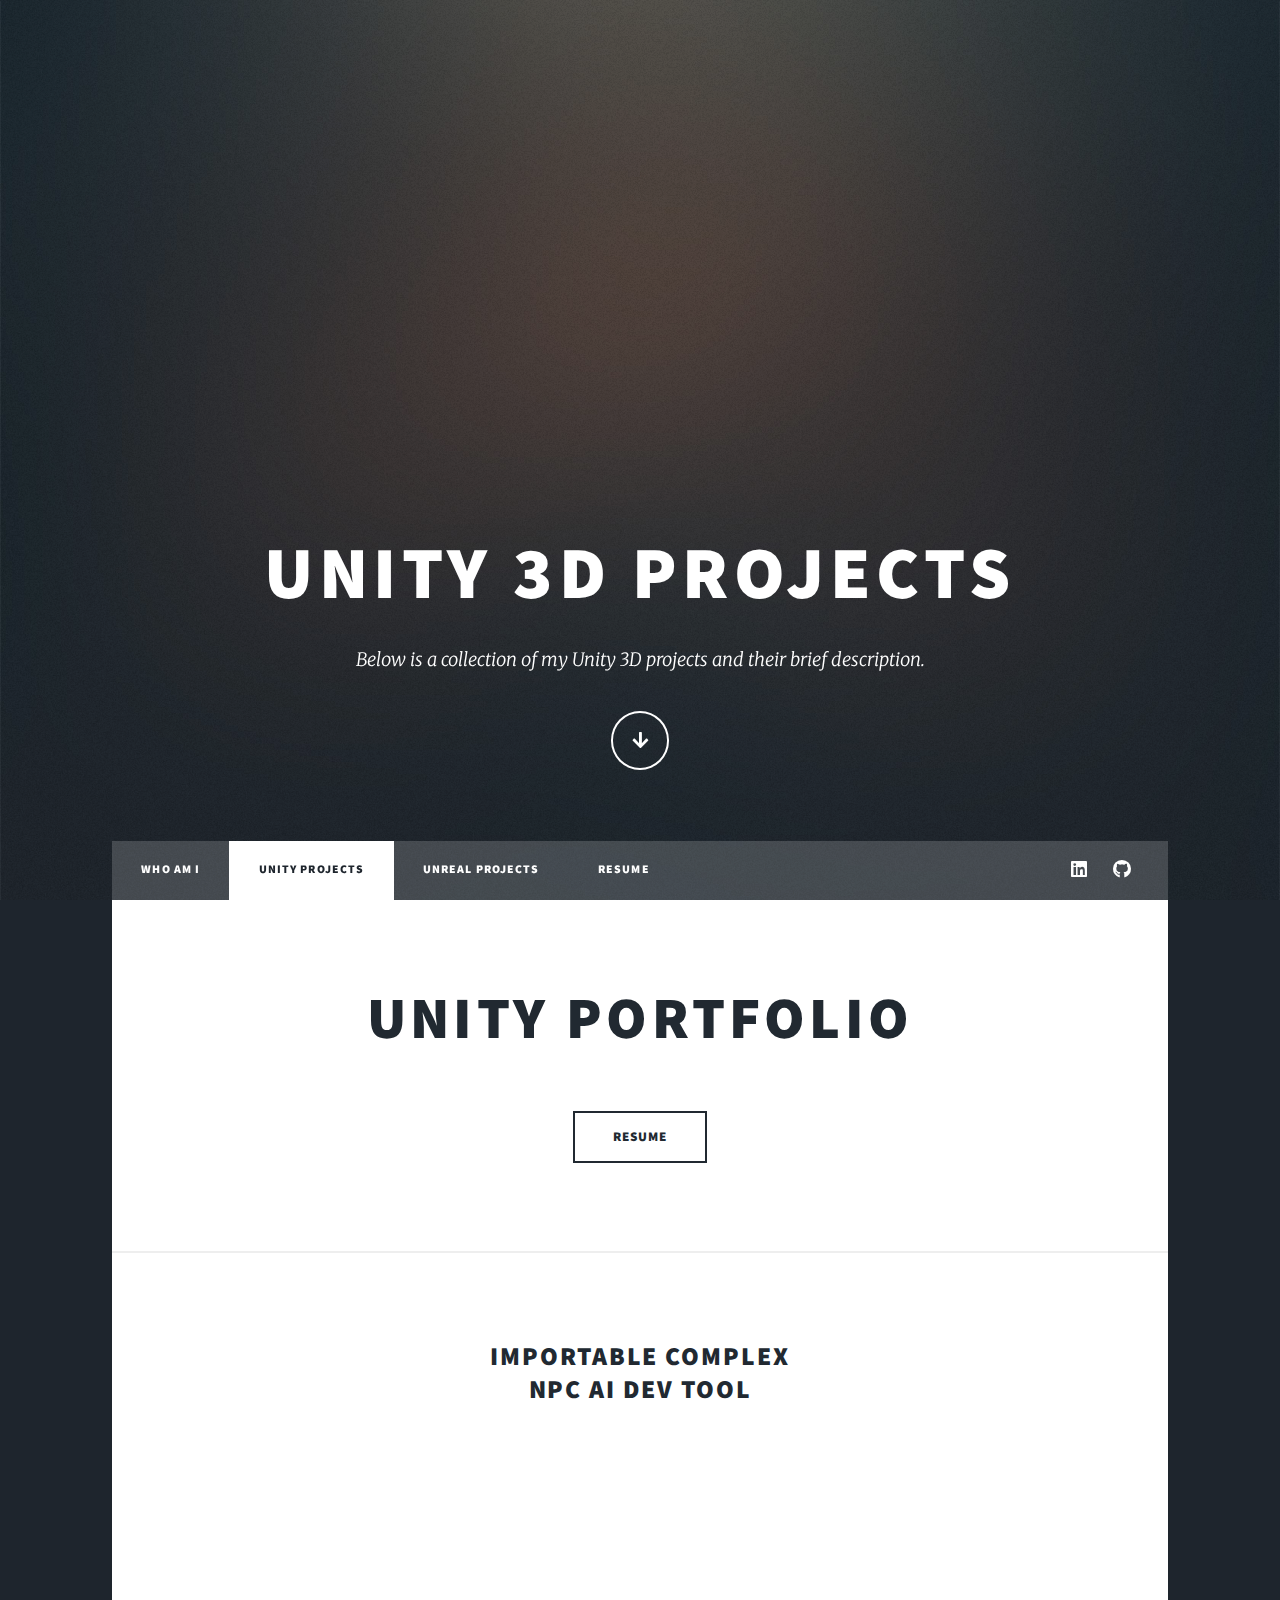
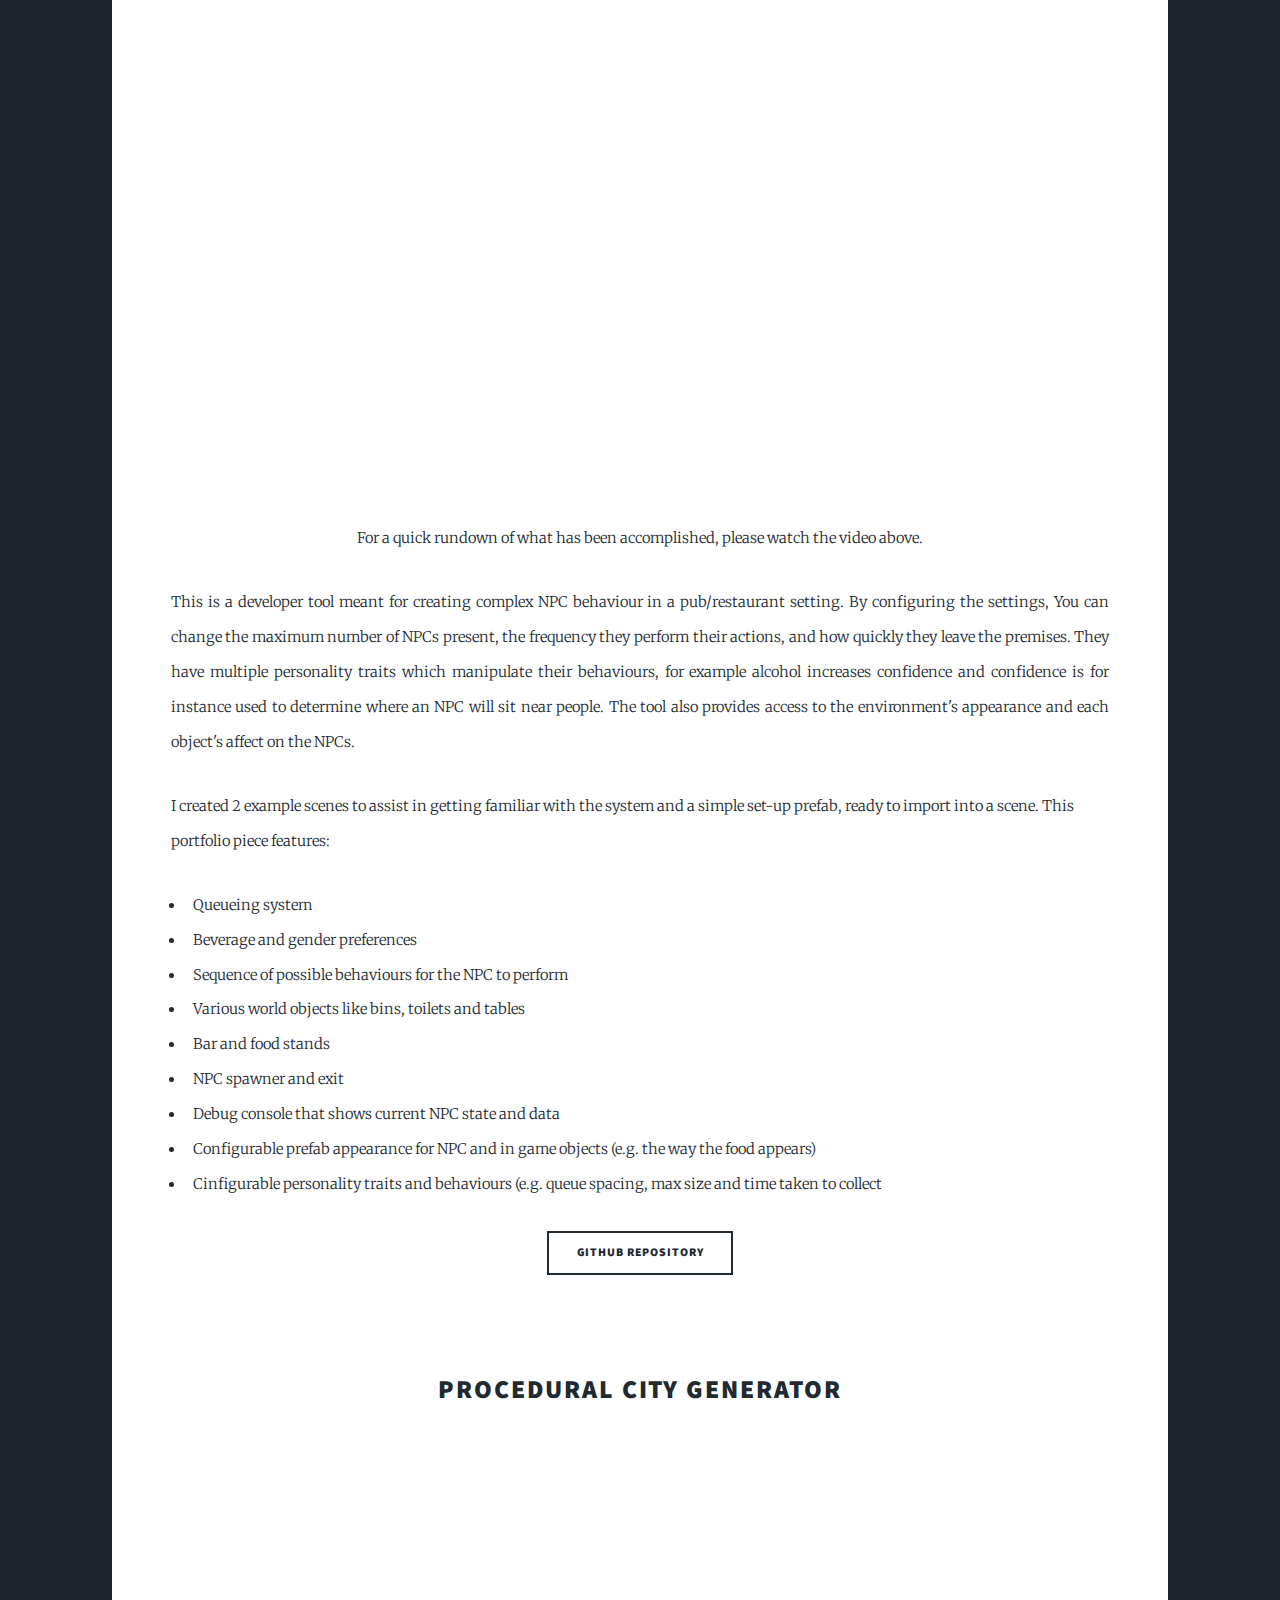
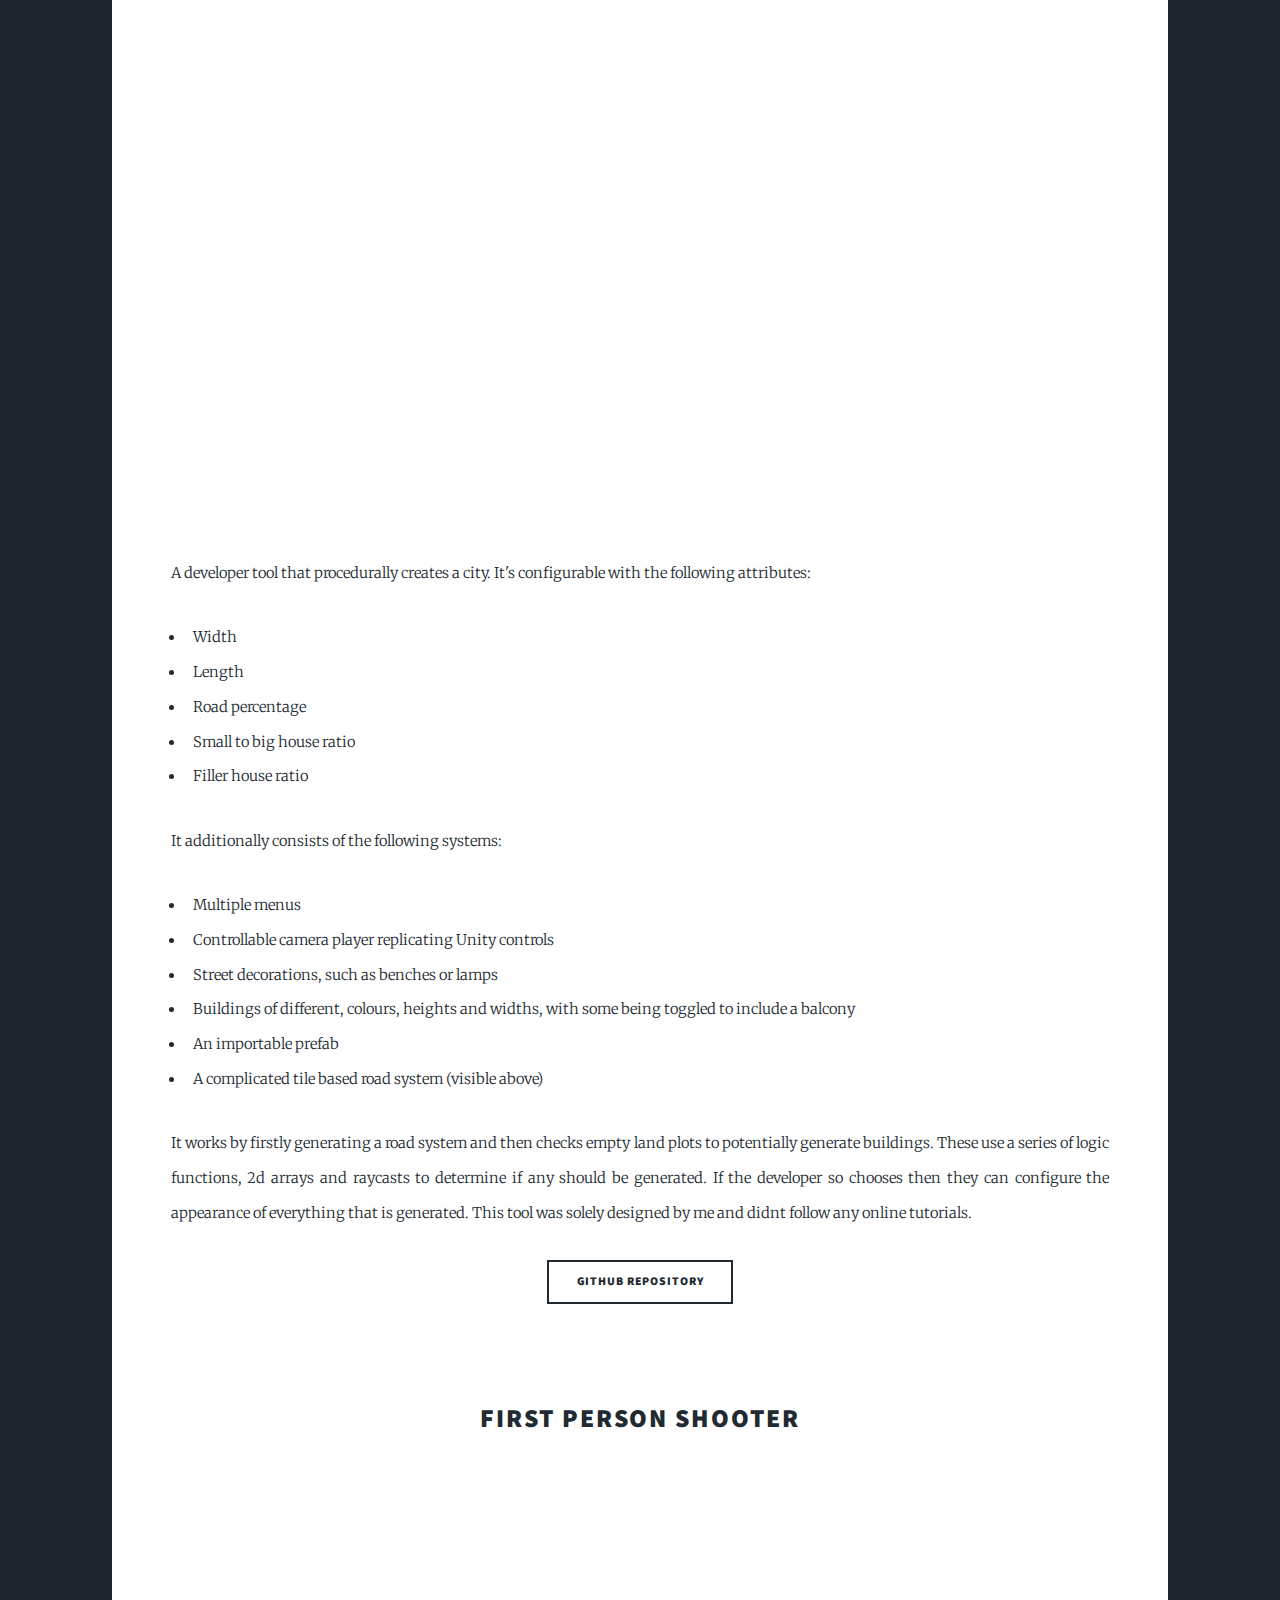
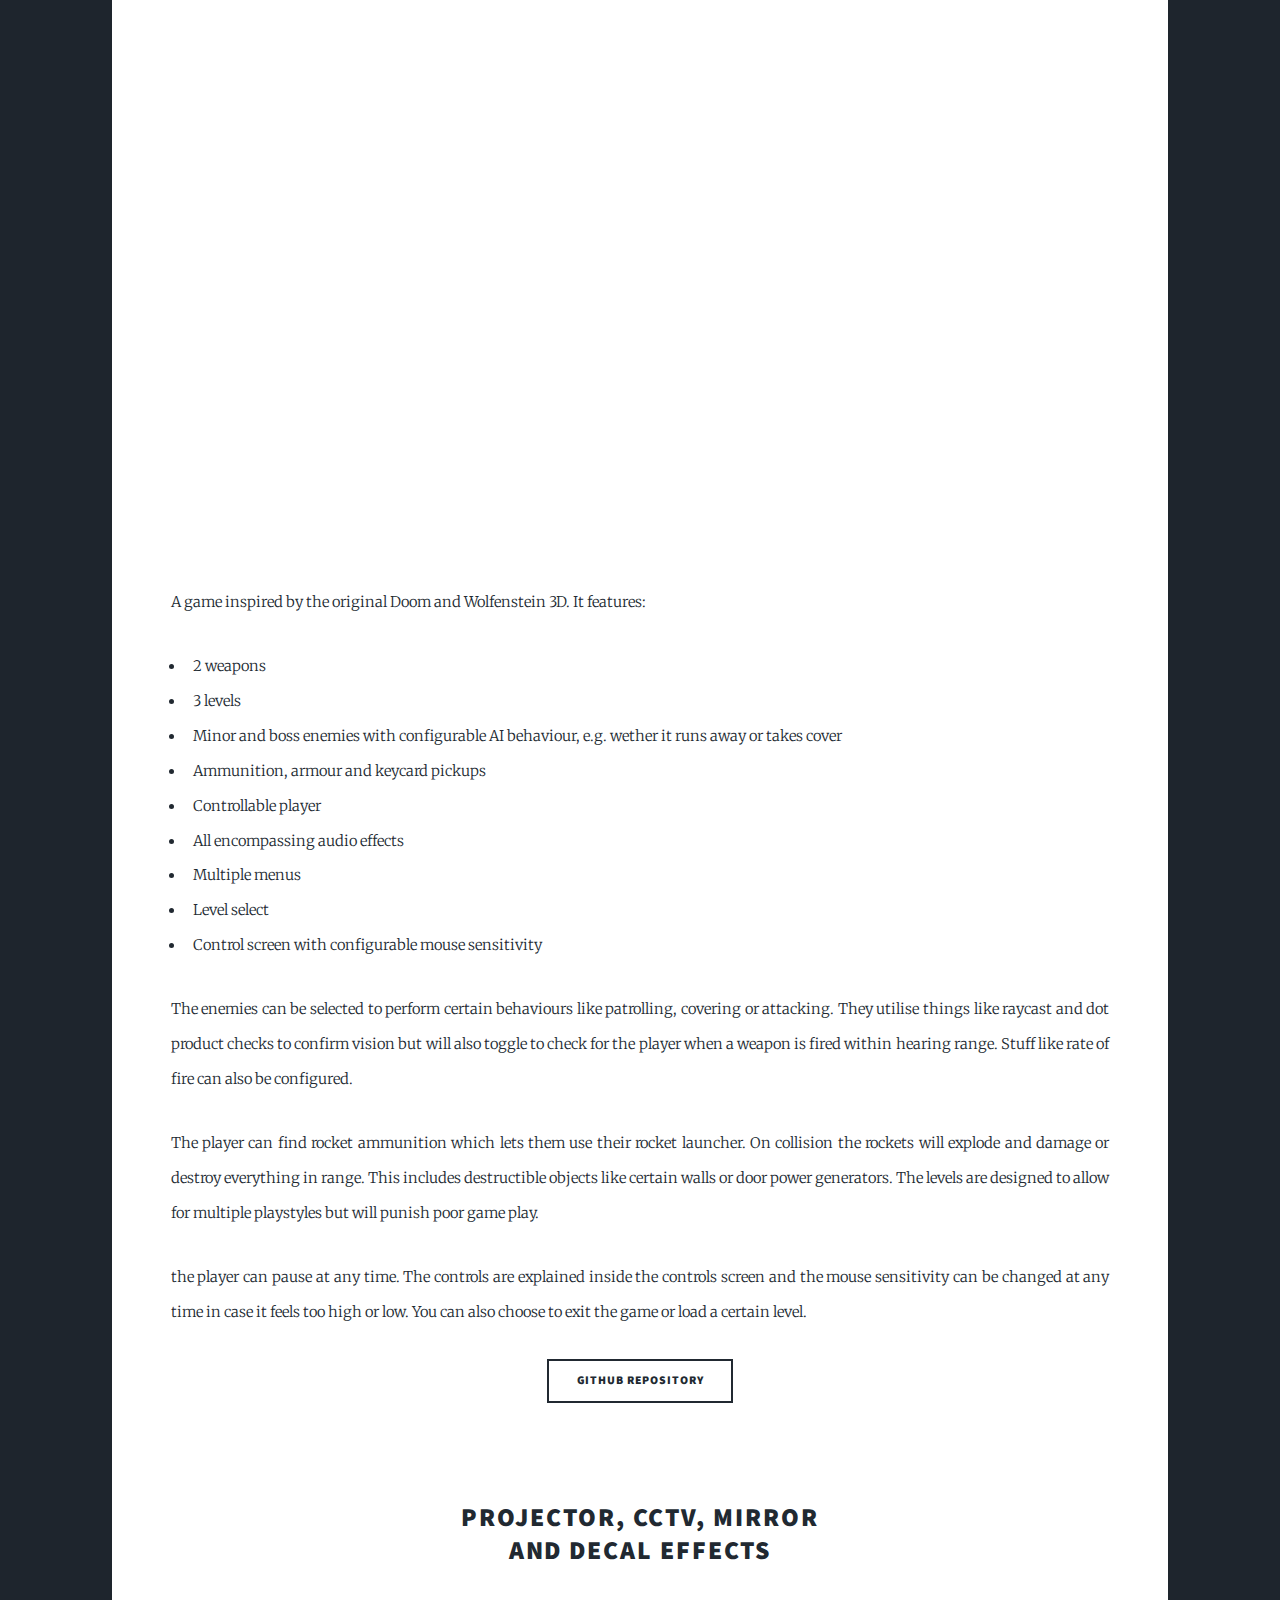
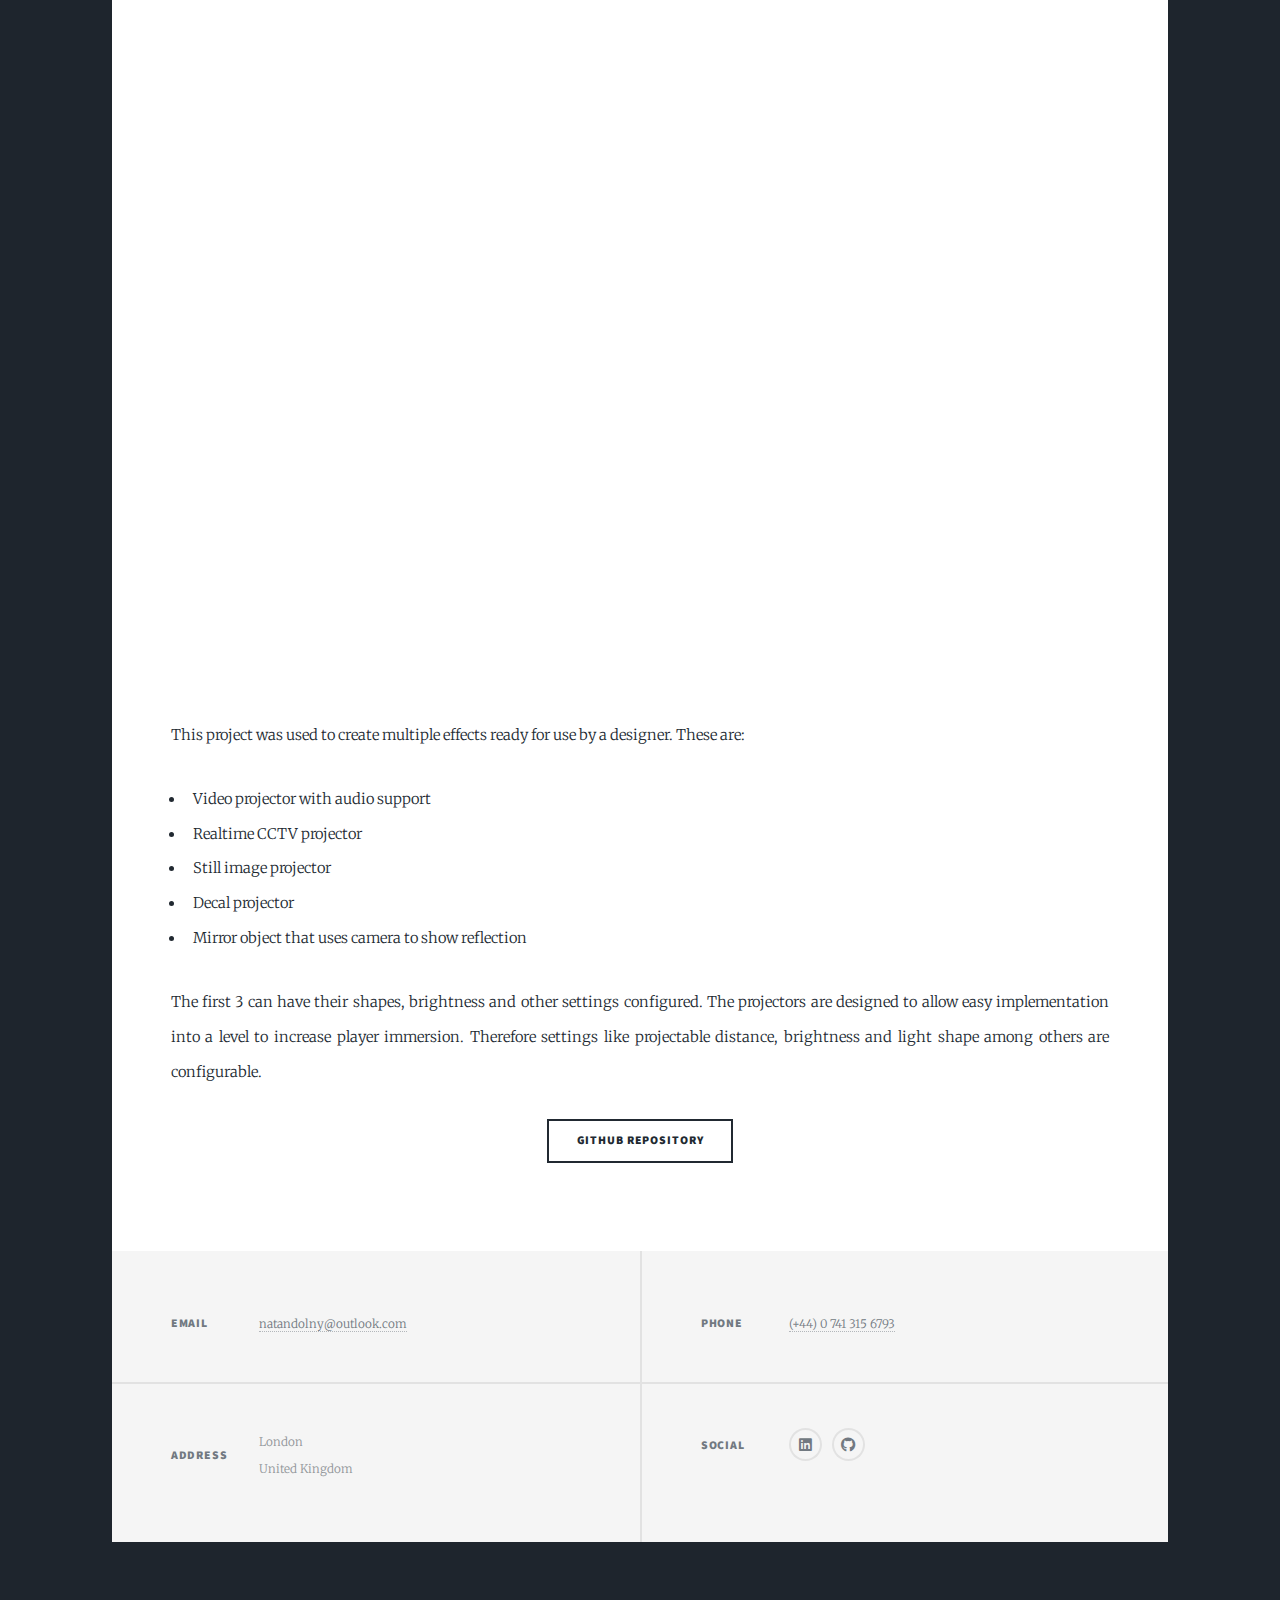
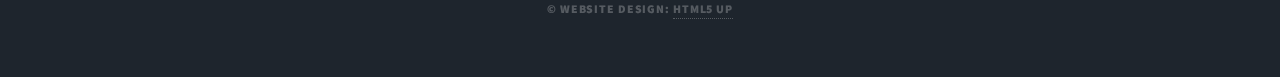
==== commit 9d8eae3a: "Upload of YouTube Project Videos" ====
--- a/unity.html
+++ b/unity.html
@@ -31,15 +31,16 @@
 
 				<!-- Header -->
 					<header id="header">
-						<a href="intro.html" class="logo">Natan Dolny<br> Portfolio</a>
+						<a href="index.html" class="logo">Natan Dolny<br> Portfolio</a>
 					</header>
 
 				<!-- Nav -->
 					<nav id="nav">
 						<ul class="links">
-							<li><a href="intro.html">Who Am I</a></li>
+							<li><a href="index.html">Who Am I</a></li>
 							<li class = "active"><a href="unity.html">Unity Projects</a></li>
 							<li><a href="unreal.html">Unreal Projects</a></li>
+							<li><a target = "_blank" rel="noreferrer noopener" href= "CV_Natan_Dolny.pdf" >Resume</a></li>
 						</ul>
 						<ul class="icons">
 							<li><a href="https://www.linkedin.com/in/natan-dolny/" target = "_blank" class="icon brands fa-linkedin"><span class="label">linkedin</span></a></li>
@@ -54,13 +55,10 @@
 							<article class="post featured">
 								<header class="major">
 									<h2><a></a> Unity Portfolio</a></h2>
-									<p>
-										
-									</p>
+									
 								</header>
-								<a href="#" class="image main"><img src="images/pic01.jpg" alt="" /></a>
 								<ul class="actions special">
-									<li><a target = "_blank" href= "/CV_Natan_Dolny.pdf" class="button large">Resume</a></li>
+									<li><a target = "_blank" rel="noreferrer noopener" href= "CV_Natan_Dolny.pdf" class="button large">Resume</a></li>
 								</ul>
 							</article>
 
@@ -68,12 +66,18 @@
 							<section class="post featured">
 								<article>
 									<header>
-										<h2>Importable NPC AI <br> Dev Tool</h2>
+										<h2>Importable Complex <br> NPC AI Dev Tool</h2>
 									</header>
-									<iframe width="560" height="315" src="https://www.youtube.com/embed/2rvyiifFRRY" title="YouTube video player" 
-									frameborder="0" 
-									allow="accelerometer; autoplay; clipboard-write; encrypted-media; gyroscope; picture-in-picture; web-share" 
-									allowfullscreen></iframe>
+									<br>
+									<div class="auto-resizable-iframe">
+										<div>
+											<iframe width="" height="315" src="https://www.youtube.com/embed/2rvyiifFRRY" title="YouTube video player" 
+											frameborder="0" 
+											allow="accelerometer; autoplay; clipboard-write; encrypted-media; gyroscope; picture-in-picture; web-share" 
+											allowfullscreen></iframe>
+										</div>
+									</div>
+									
 									<p style="text-align:center">
 										For a quick rundown of what has been accomplished, please watch the video above.
 									</p>
@@ -107,12 +111,23 @@
 									<ul class="actions special">
 										<li><a href="https://github.com/NatanDolny/Complex_NPC_AI" target = "_blank" class="button">GitHub Repository</a></li>
 									</ul>
+									<br>
+									<br>
 								</article>
 								<article>
 									<header>
 										<h2>Procedural City Generator</h2>
 									</header>
-									<a  class="image fit"><img src="images/pic05.jpg" alt="" /></a>
+									<br>
+									<div class="auto-resizable-iframe">
+										<div>
+											<iframe width="" height="315" src="https://www.youtube.com/embed/ioTP4wt7PY8" title="YouTube video player" 
+											frameborder="0" 
+											allow="accelerometer; autoplay; clipboard-write; encrypted-media; gyroscope; picture-in-picture; web-share" 
+											allowfullscreen></iframe>
+										</div>
+									</div>
+									<br>
 									<p style="text-align: left;">
 										A developer tool that procedurally creates a city. It's configurable with the following 
 										attributes:
@@ -146,12 +161,23 @@
 									<ul class="actions special">
 										<li><a href="https://github.com/NatanDolny/City_Generator" target = "_blank" class="button"> GitHub Repository</a></li>
 									</ul>
+									<br>
+									<br>
 								</article>
 								<article>
 									<header>
 										<h2> First Person Shooter</h2>
 									</header>
-									<a  class="image fit"><img src="images/pic03.jpg" alt="" /></a>
+									<br>
+									<div class="auto-resizable-iframe">
+										<div>
+											<iframe width="" height="315" src="https://www.youtube.com/embed/yoWV5i68GRo" title="YouTube video player" 
+											frameborder="0" 
+											allow="accelerometer; autoplay; clipboard-write; encrypted-media; gyroscope; picture-in-picture; web-share" 
+											allowfullscreen></iframe>
+										</div>
+									</div>
+									<br>
 									<p>
 										A game inspired by the original Doom and Wolfenstein 3D. It features:
 										<ul style = "text-align: left;">
@@ -187,12 +213,23 @@
 									<ul class="actions special">
 										<li><a href="https://github.com/NatanDolny/FPS_Portfolio" class="button">GitHub Repository</a></li>
 									</ul>
+									<br>
+									<br>
 								</article>
 								<article>
 									<header>
 										<h2>Projector, CCTV, Mirror <br> and Decal Effects</a></h2>
 									</header>
-									<a href="#" target = "_blank" class="image fit"><img src="images/pic04.jpg" alt="" /></a>
+									<br>
+									<div class="auto-resizable-iframe">
+										<div>
+											<iframe width="" height="315" src="https://www.youtube.com/embed/VckznqMRWcw" title="YouTube video player" 
+											frameborder="0" 
+											allow="accelerometer; autoplay; clipboard-write; encrypted-media; gyroscope; picture-in-picture; web-share" 
+											allowfullscreen></iframe>
+										</div>
+									</div>
+									<br>
 									<p>
 										This project was used to create multiple effects ready for use by a designer. These are:
 										<ul style="text-align: left;">
@@ -209,7 +246,7 @@
 										like projectable distance, brightness and light shape among others are configurable.
 									</p>
 									<ul class="actions special">
-										<li><a href="#" target = "_blank" class="button">GitHub Repository</a></li>
+										<li><a href="https://github.com/NatanDolny/Unity_Projection" target = "_blank" class="button">GitHub Repository</a></li>
 									</ul>
 								</article>
 							</section>
@@ -220,7 +257,7 @@
 						<section class="split contact">
 							<section>
 								<h3>Email</h3>
-								<p><a href = "#"> natandolny@outlook.com</a></p>
+								<p><a> natandolny@outlook.com</a></p>
 							</section>
 							<section>
 								<h3>Address</h3>
@@ -232,7 +269,7 @@
 						<section class="split contact">
 							<section>
 								<h3>Phone</h3>
-								<p><a href="#">(+44) 0 741 315 6793</a></p>
+								<p><a>(+44) 0 741 315 6793</a></p>
 							</section>
 							<section>
 								<h3>Social</h3>
@@ -261,4 +298,4 @@
 			<script src="assets/js/main.js"></script>
 
 	</body>
-</html>+</html>
--- a/assets/css/main.css
+++ b/assets/css/main.css
@@ -1,10 +1,10 @@
 @import url(fontawesome-all.min.css);
 @import url("https://fonts.googleapis.com/css?family=Merriweather:300,700,300italic,700italic|Source+Sans+Pro:900");
 
-/*
-	Massively by HTML5 UP
-	html5up.net | @ajlkn
-	Free for personal and commercial use under the CCA 3.0 license (html5up.net/license)
+/*
+	Massively by HTML5 UP
+	html5up.net | @ajlkn
+	Free for personal and commercial use under the CCA 3.0 license (html5up.net/license)
 */
 
 html, body, div, span, applet, object,
@@ -4686,4 +4686,23 @@
 			visibility: visible;
 		}
 
-	}+	}
+
+	.auto-resizable-iframe {
+		max-width: 980px;
+		margin: 0px auto;
+	  }
+	  
+	  .auto-resizable-iframe > div {
+		position: relative;
+		padding-bottom: 70%;
+		height: 0px;
+	  }
+	  
+	  .auto-resizable-iframe iframe {
+		position: absolute;
+		top: 0px;
+		left: 0px;
+		width: 100%;
+		height: 100%;
+	  }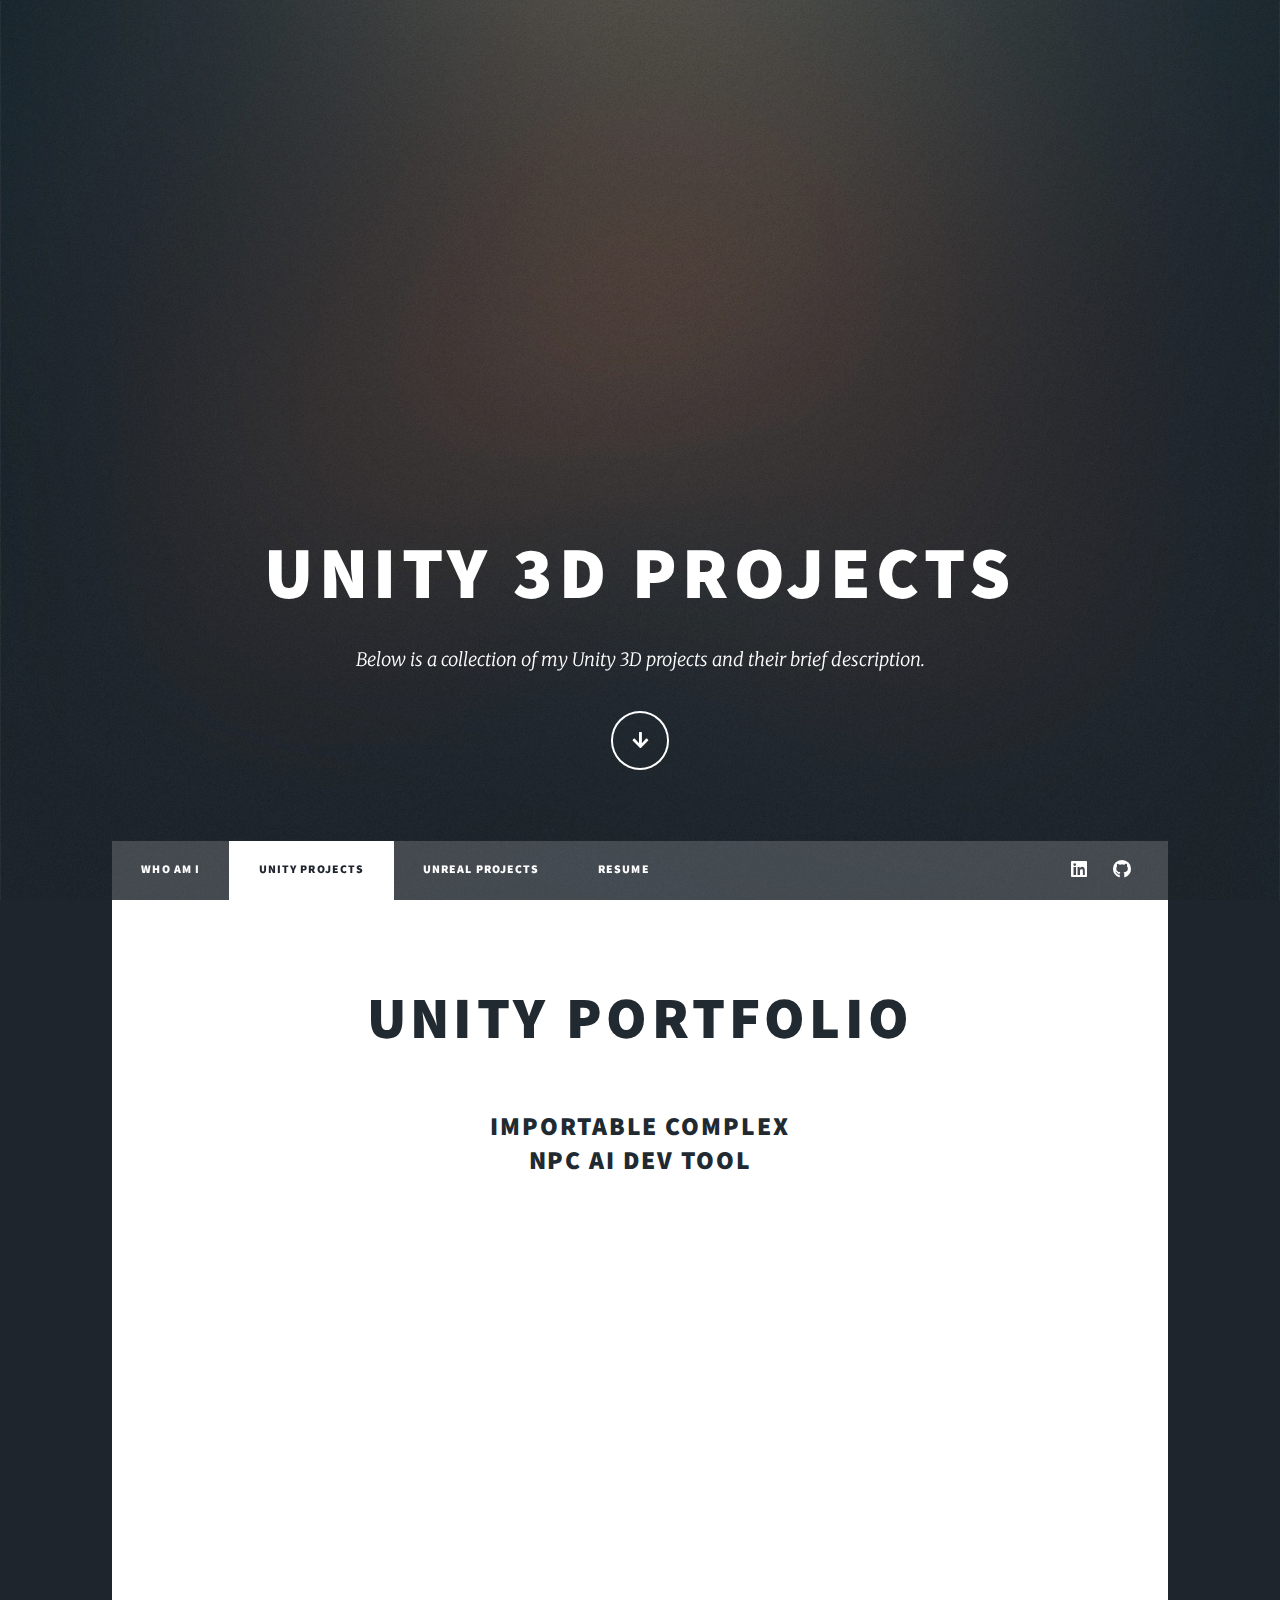
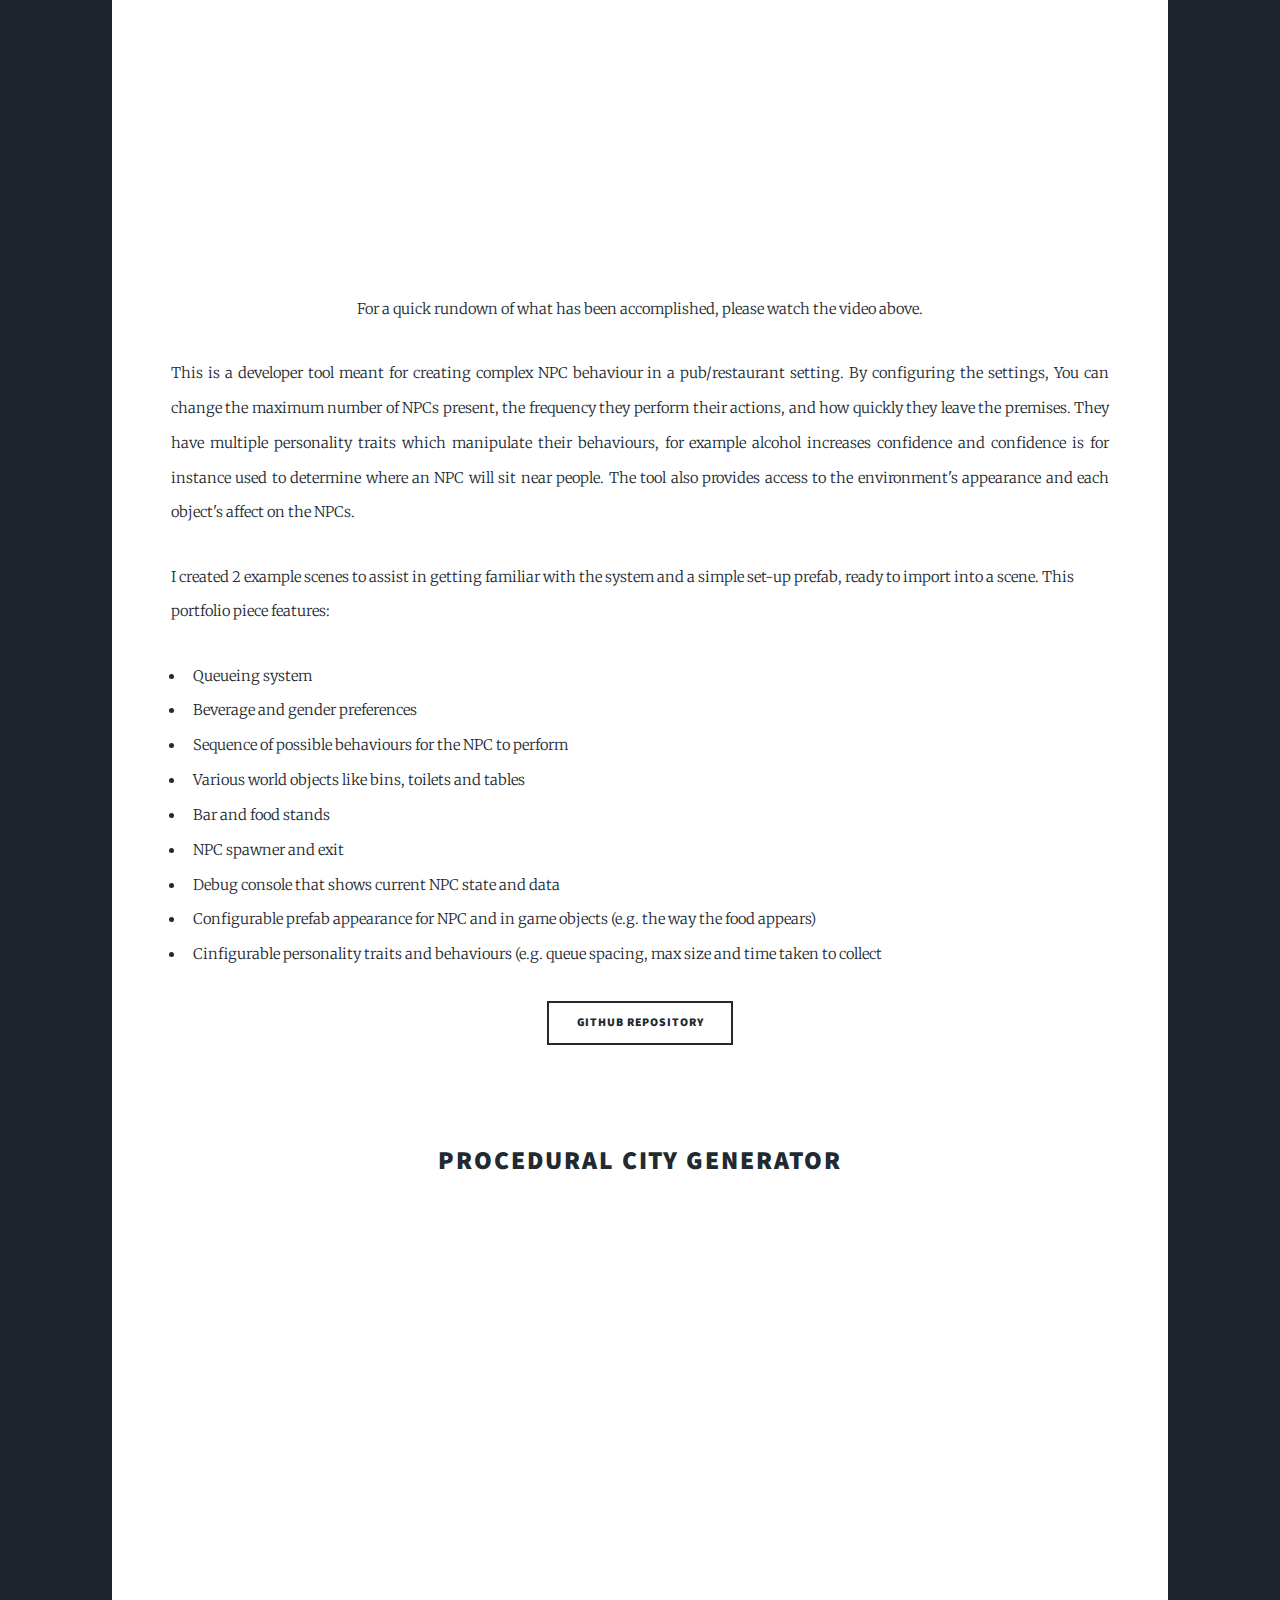
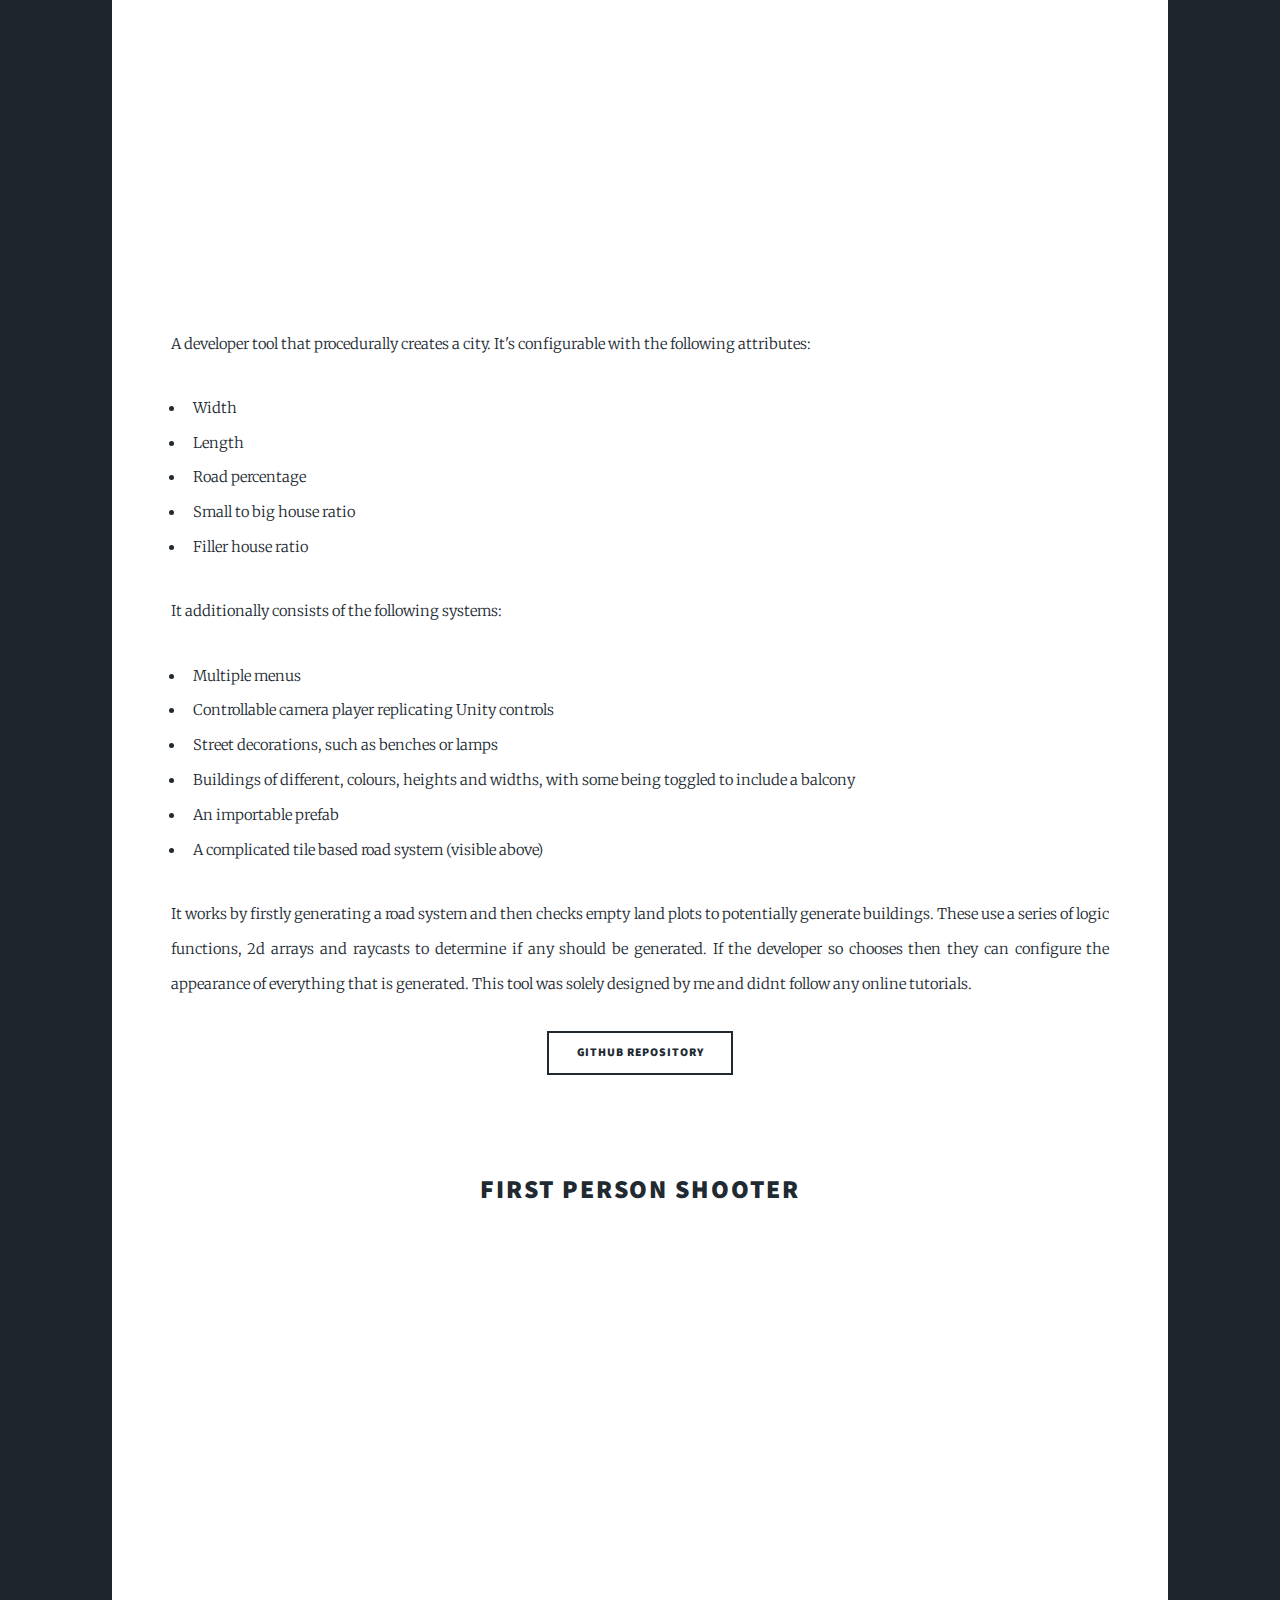
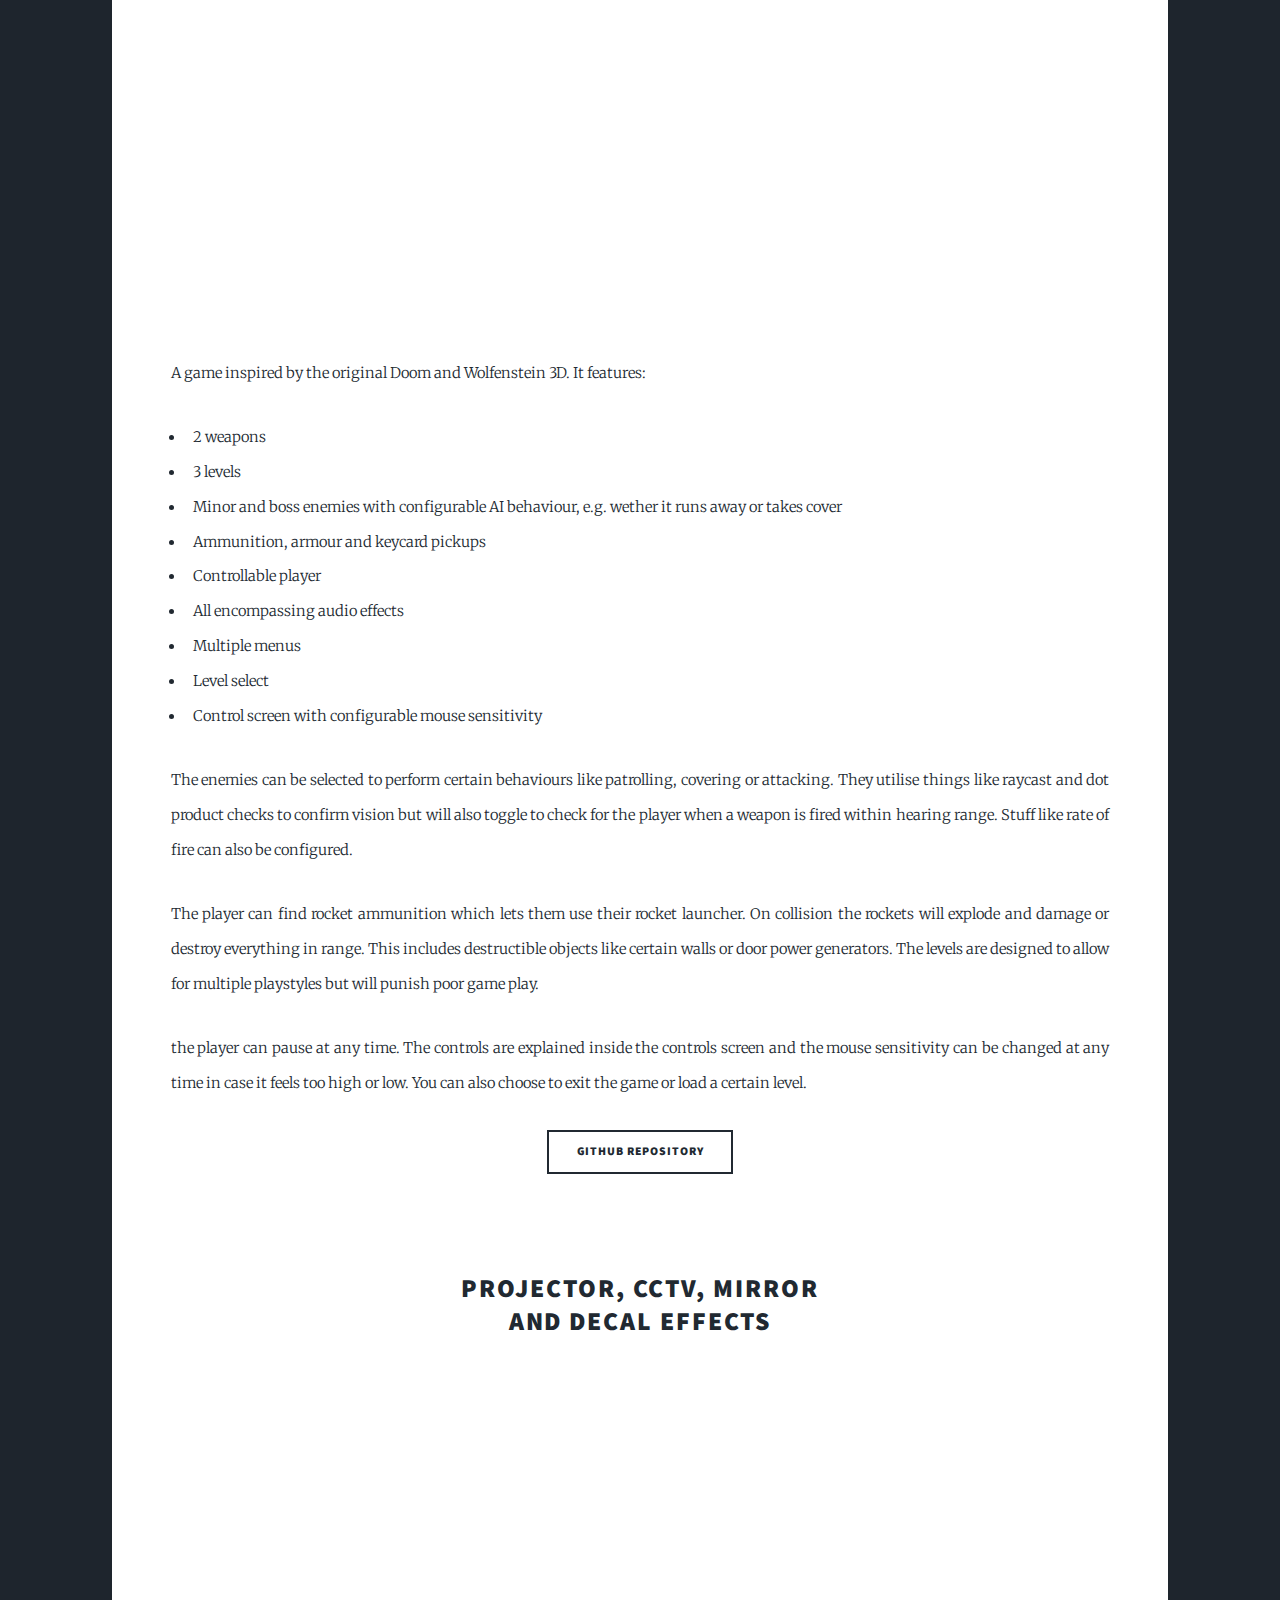
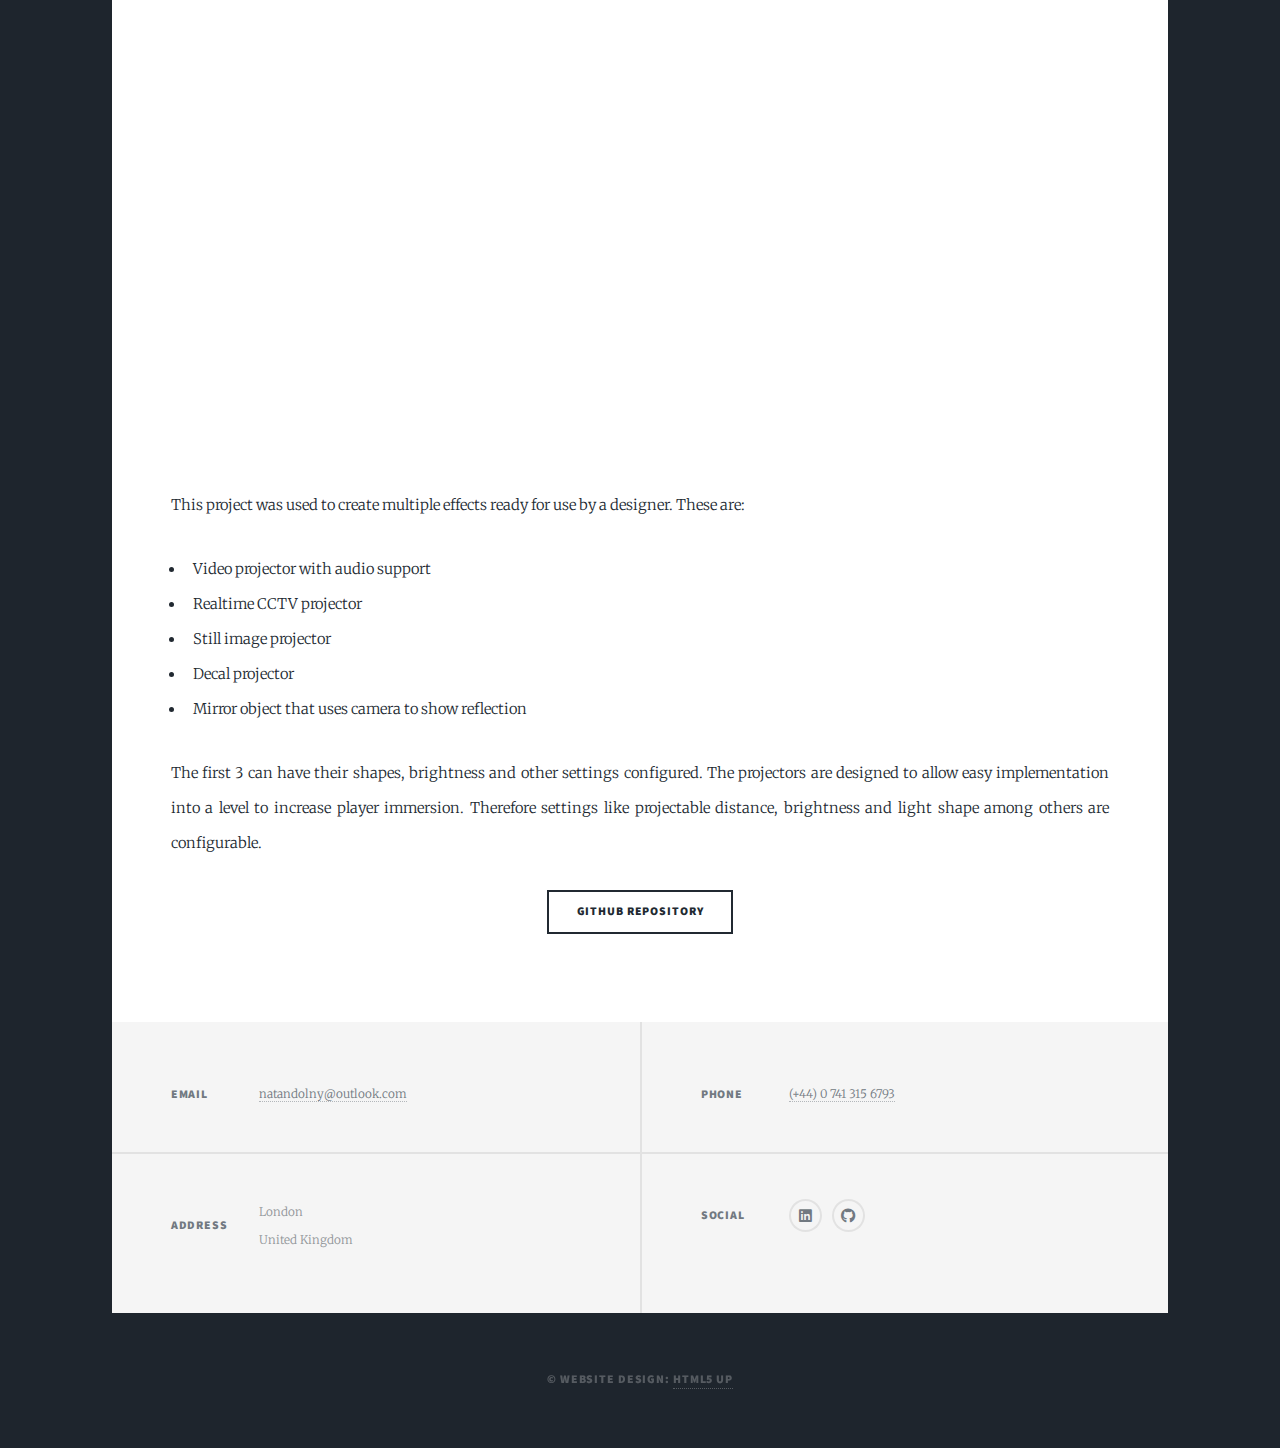
==== commit 35ca20f1: "Restructuring of the beginning parts of pages" ====
--- a/unity.html
+++ b/unity.html
@@ -52,18 +52,14 @@
 					<div id="main">
 
 						<!-- Featured Post -->
-							<article class="post featured">
-								<header class="major">
-									<h2><a></a> Unity Portfolio</a></h2>
-									
-								</header>
-								<ul class="actions special">
-									<li><a target = "_blank" rel="noreferrer noopener" href= "CV_Natan_Dolny.pdf" class="button large">Resume</a></li>
-								</ul>
-							</article>
 
 						<!-- Posts -->
 							<section class="post featured">
+								<article class="post featured">
+									<header class="major">
+										<h2>Unity Portfolio</h2>
+									</header>
+								</article>
 								<article>
 									<header>
 										<h2>Importable Complex <br> NPC AI Dev Tool</h2>
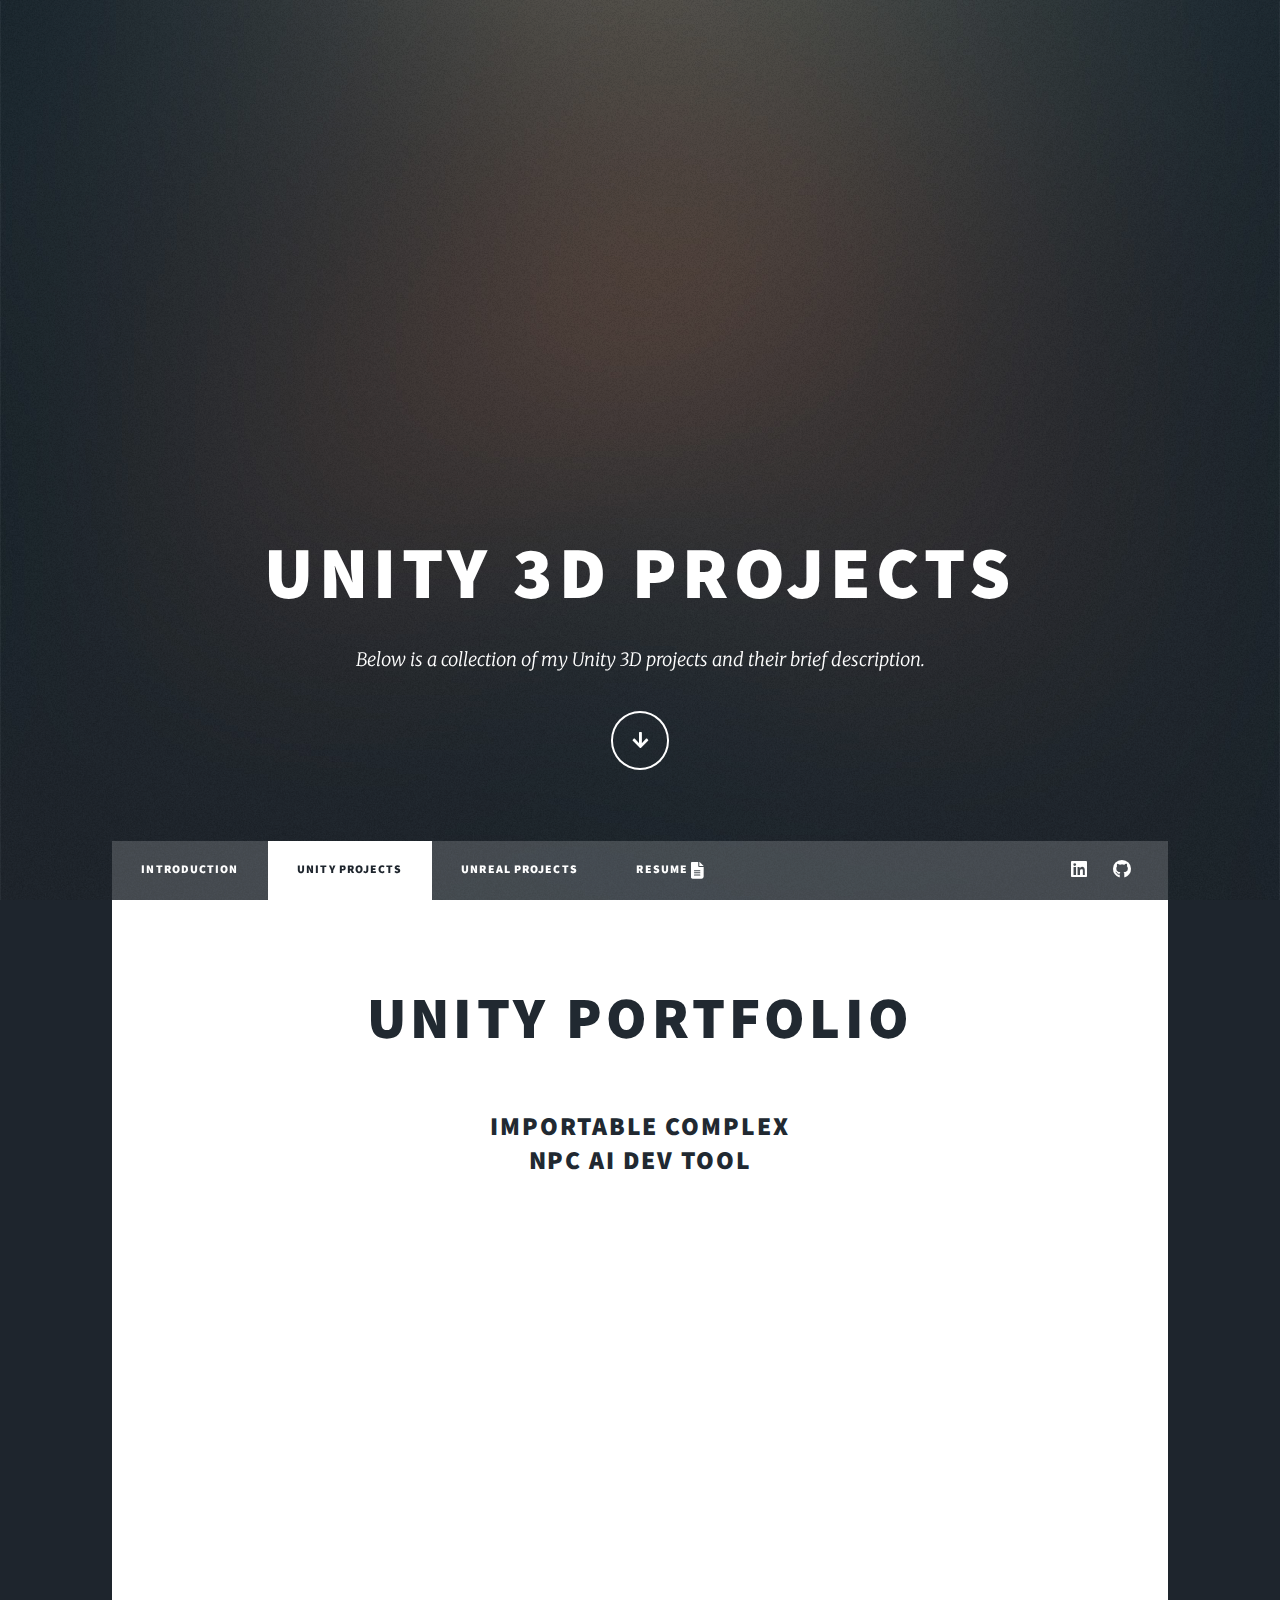
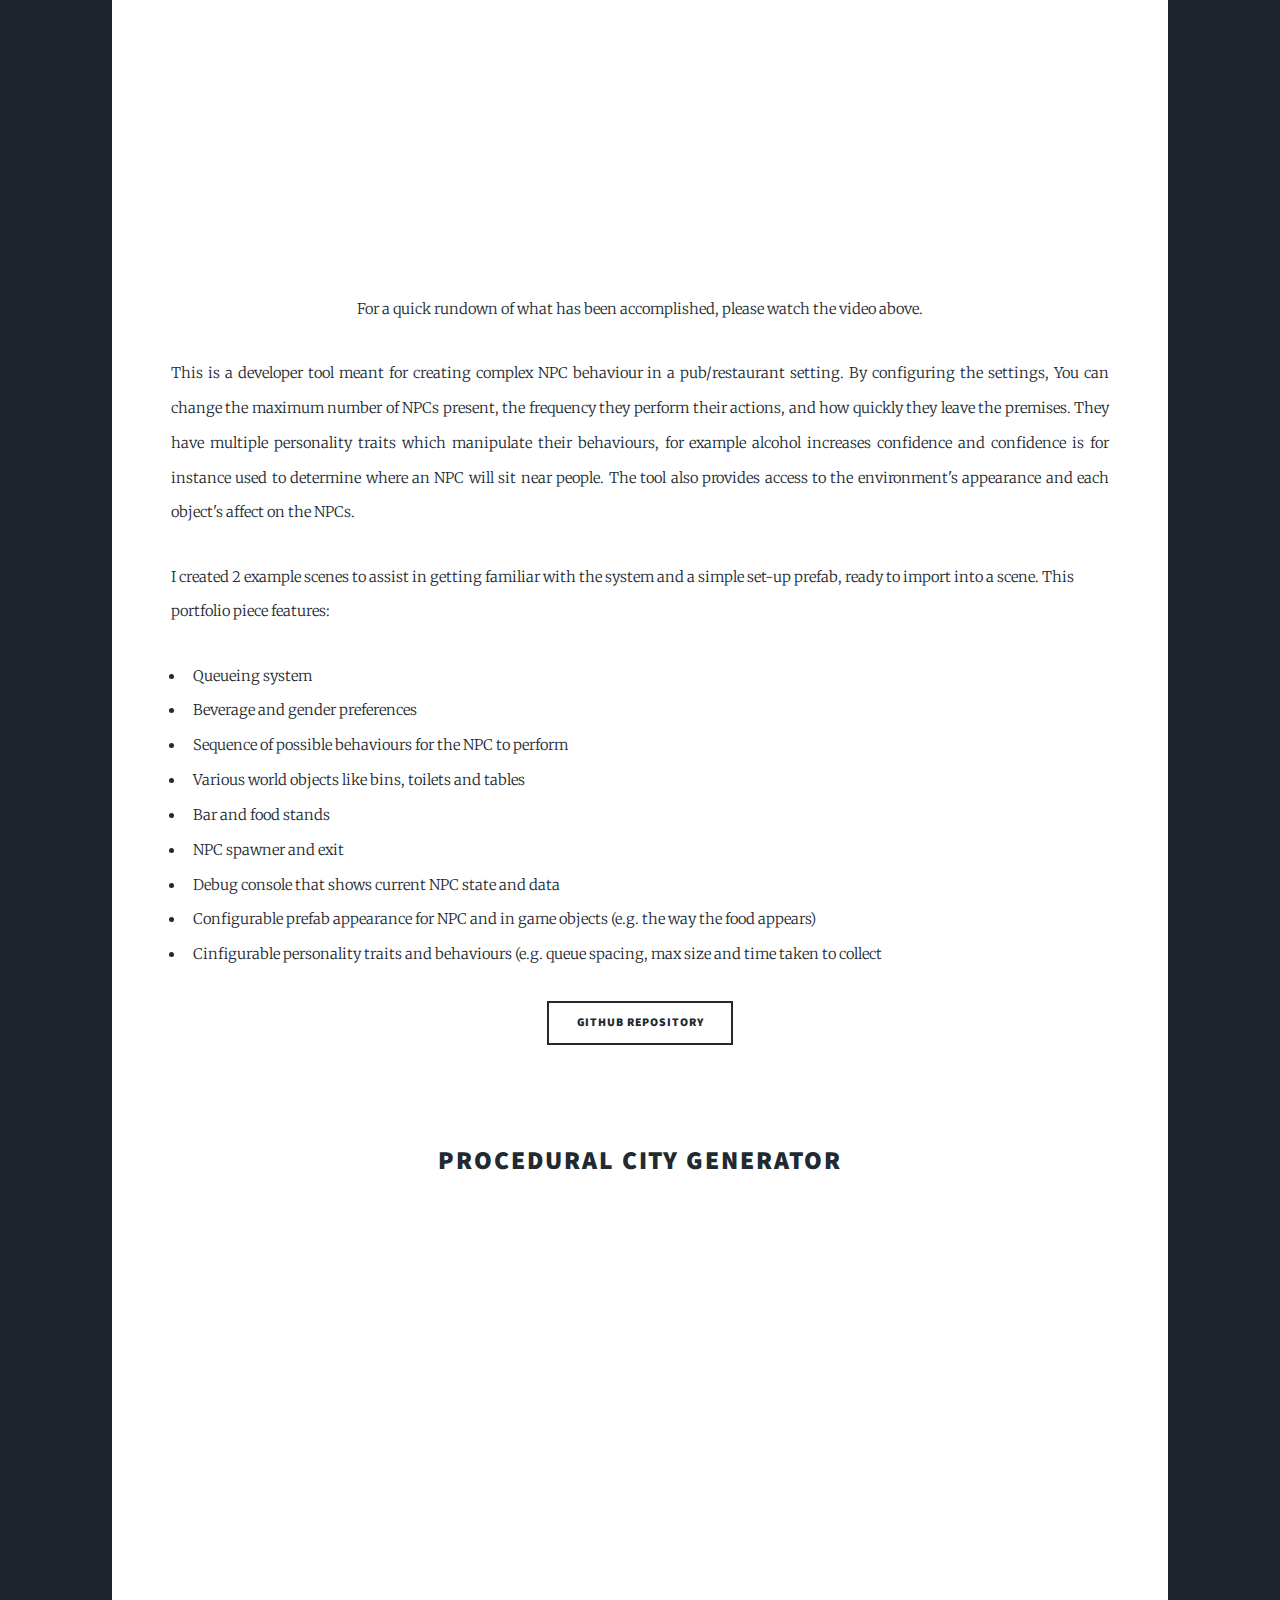
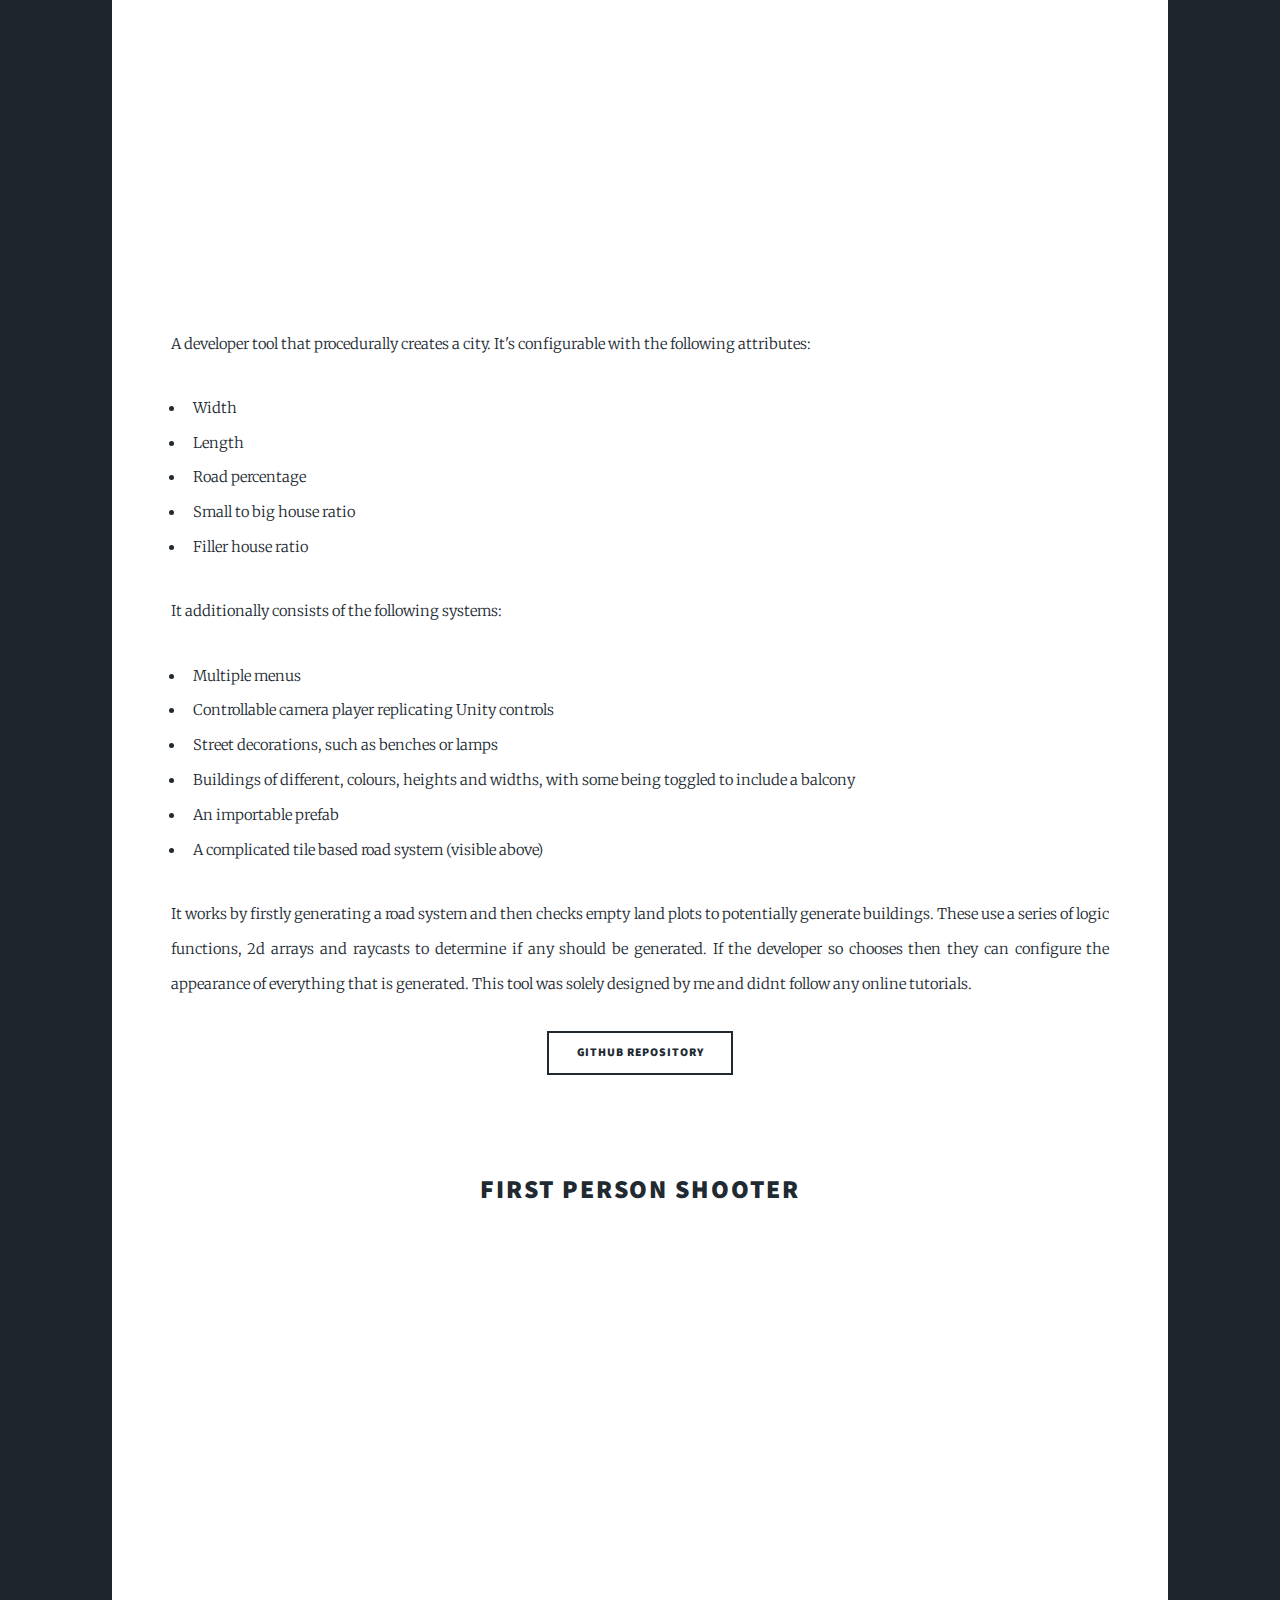
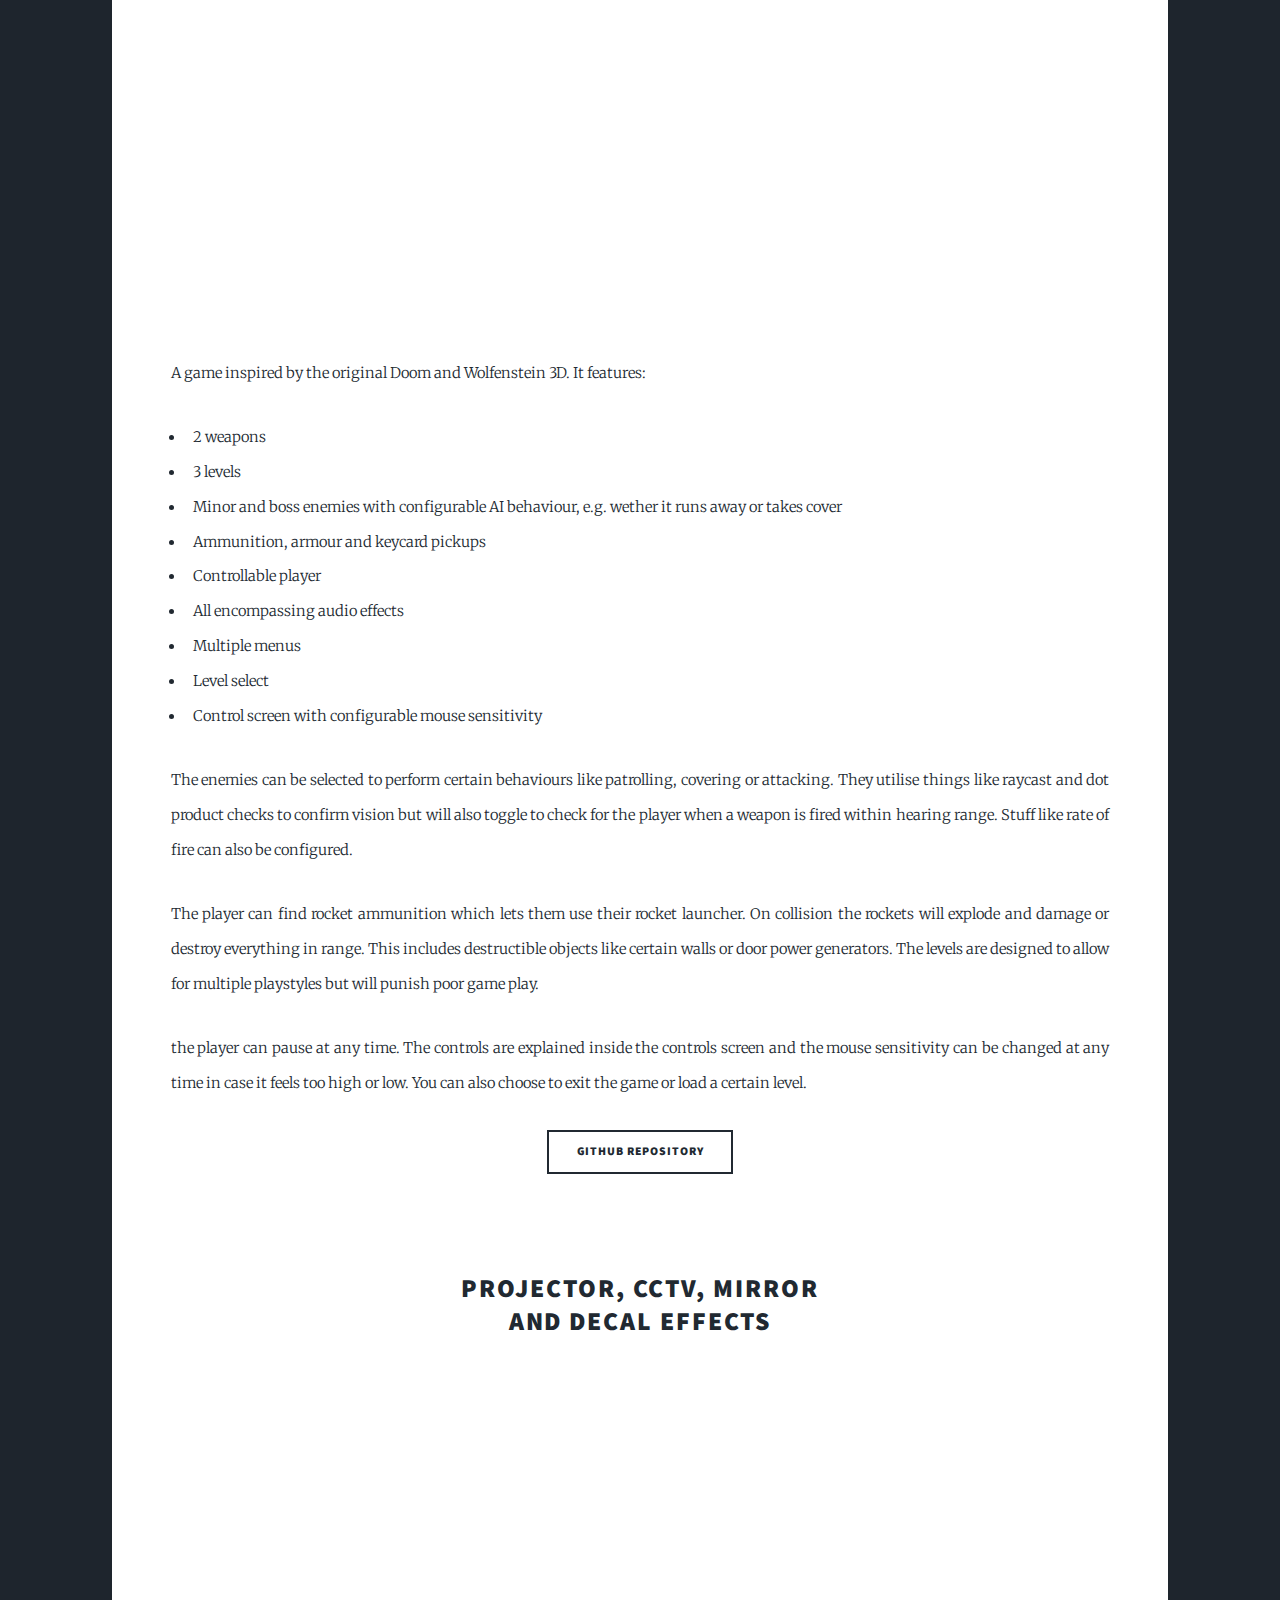
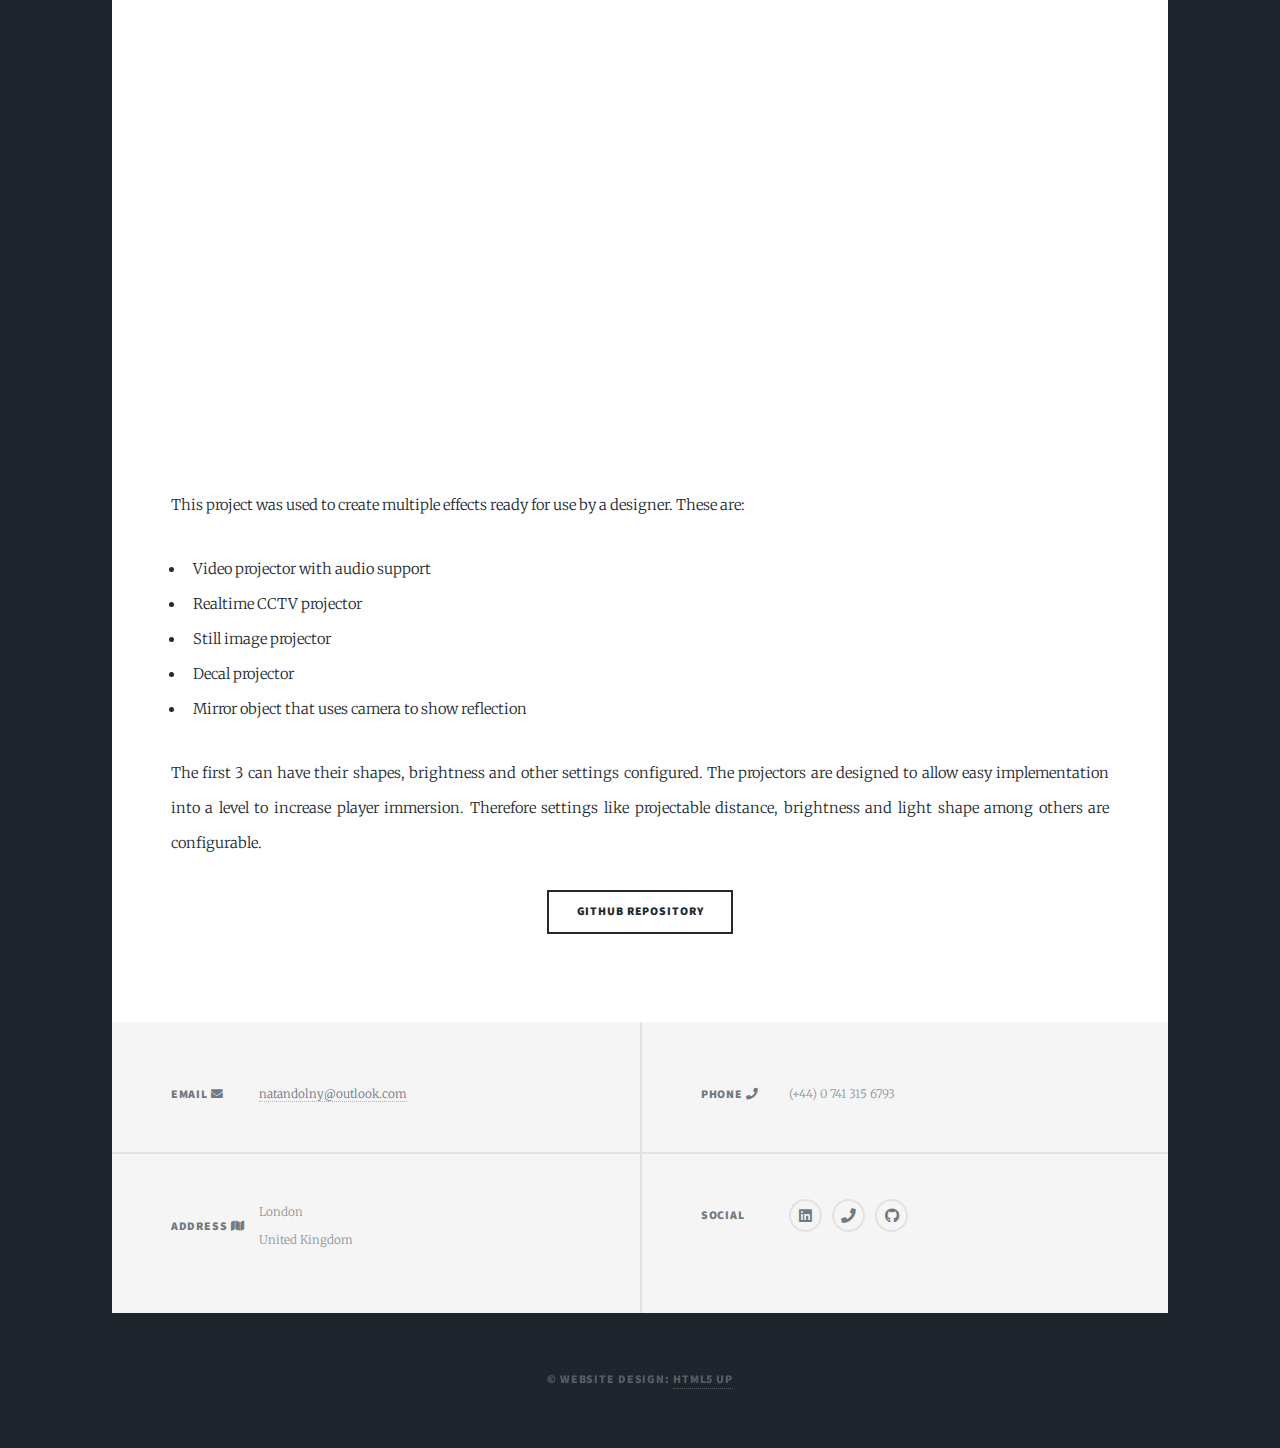
==== commit 55f0caf0: "Added icon to resume" ====
--- a/unity.html
+++ b/unity.html
@@ -37,10 +37,12 @@
 				<!-- Nav -->
 					<nav id="nav">
 						<ul class="links">
-							<li><a href="index.html">Who Am I</a></li>
+							<li><a href="index.html">Introduction</a></li>
 							<li class = "active"><a href="unity.html">Unity Projects</a></li>
 							<li><a href="unreal.html">Unreal Projects</a></li>
-							<li><a target = "_blank" rel="noreferrer noopener" href= "CV_Natan_Dolny.pdf" >Resume</a></li>
+							<li><a target = "_blank" rel="noreferrer noopener" href= "CV_Natan_Dolny.pdf" >Resume 
+								<img src="fileWithLines.svg" alt="fileLines" style="height:1.5em; width:auto; vertical-align: middle;"/>
+							</a></li>
 						</ul>
 						<ul class="icons">
 							<li><a href="https://www.linkedin.com/in/natan-dolny/" target = "_blank" class="icon brands fa-linkedin"><span class="label">linkedin</span></a></li>
@@ -252,11 +254,11 @@
 					<footer id="footer">
 						<section class="split contact">
 							<section>
-								<h3>Email</h3>
+								<h3>Email <i class="icon solid fa-envelope"><span class="label">mail</span></i></h3>
 								<p><a> natandolny@outlook.com</a></p>
 							</section>
 							<section>
-								<h3>Address</h3>
+								<h3>Address <i class="icon solid fa-map"><span class="label">mail</span></i></h3>
 								<p>
 									London<br />
 									United Kingdom</p>
@@ -264,13 +266,14 @@
 						</section>
 						<section class="split contact">
 							<section>
-								<h3>Phone</h3>
-								<p><a>(+44) 0 741 315 6793</a></p>
+								<h3>Phone <i class="icon solid fa-phone"><span class="label">phone</span></i></h3>
+								<p>(+44) 0 741 315 6793</p>
 							</section>
 							<section>
 								<h3>Social</h3>
 								<ul class="icons alt">
 									<li><a href="https://www.linkedin.com/in/natan-dolny/" target = "_blank" class="icon brands fa-linkedin"><span class="label">linkedin</span></a></li>
+									<li><a href="https://www.linkedin.com/in/natan-dolny/" target = "_blank" class="icon solid fa-phone"><span class="label">phone</span></a></li>
 									<li><a href="https://github.com/NatanDolny" target = "_blank" class="icon brands fa-github"><span class="label">GitHub</span></a></li>
 								</ul>
 							</section>
--- a/assets/css/main.css
+++ b/assets/css/main.css
@@ -2587,7 +2587,7 @@
 		}
 
 /* Image */
-
+		
 	.image {
 		border: 0;
 		display: inline-block;
